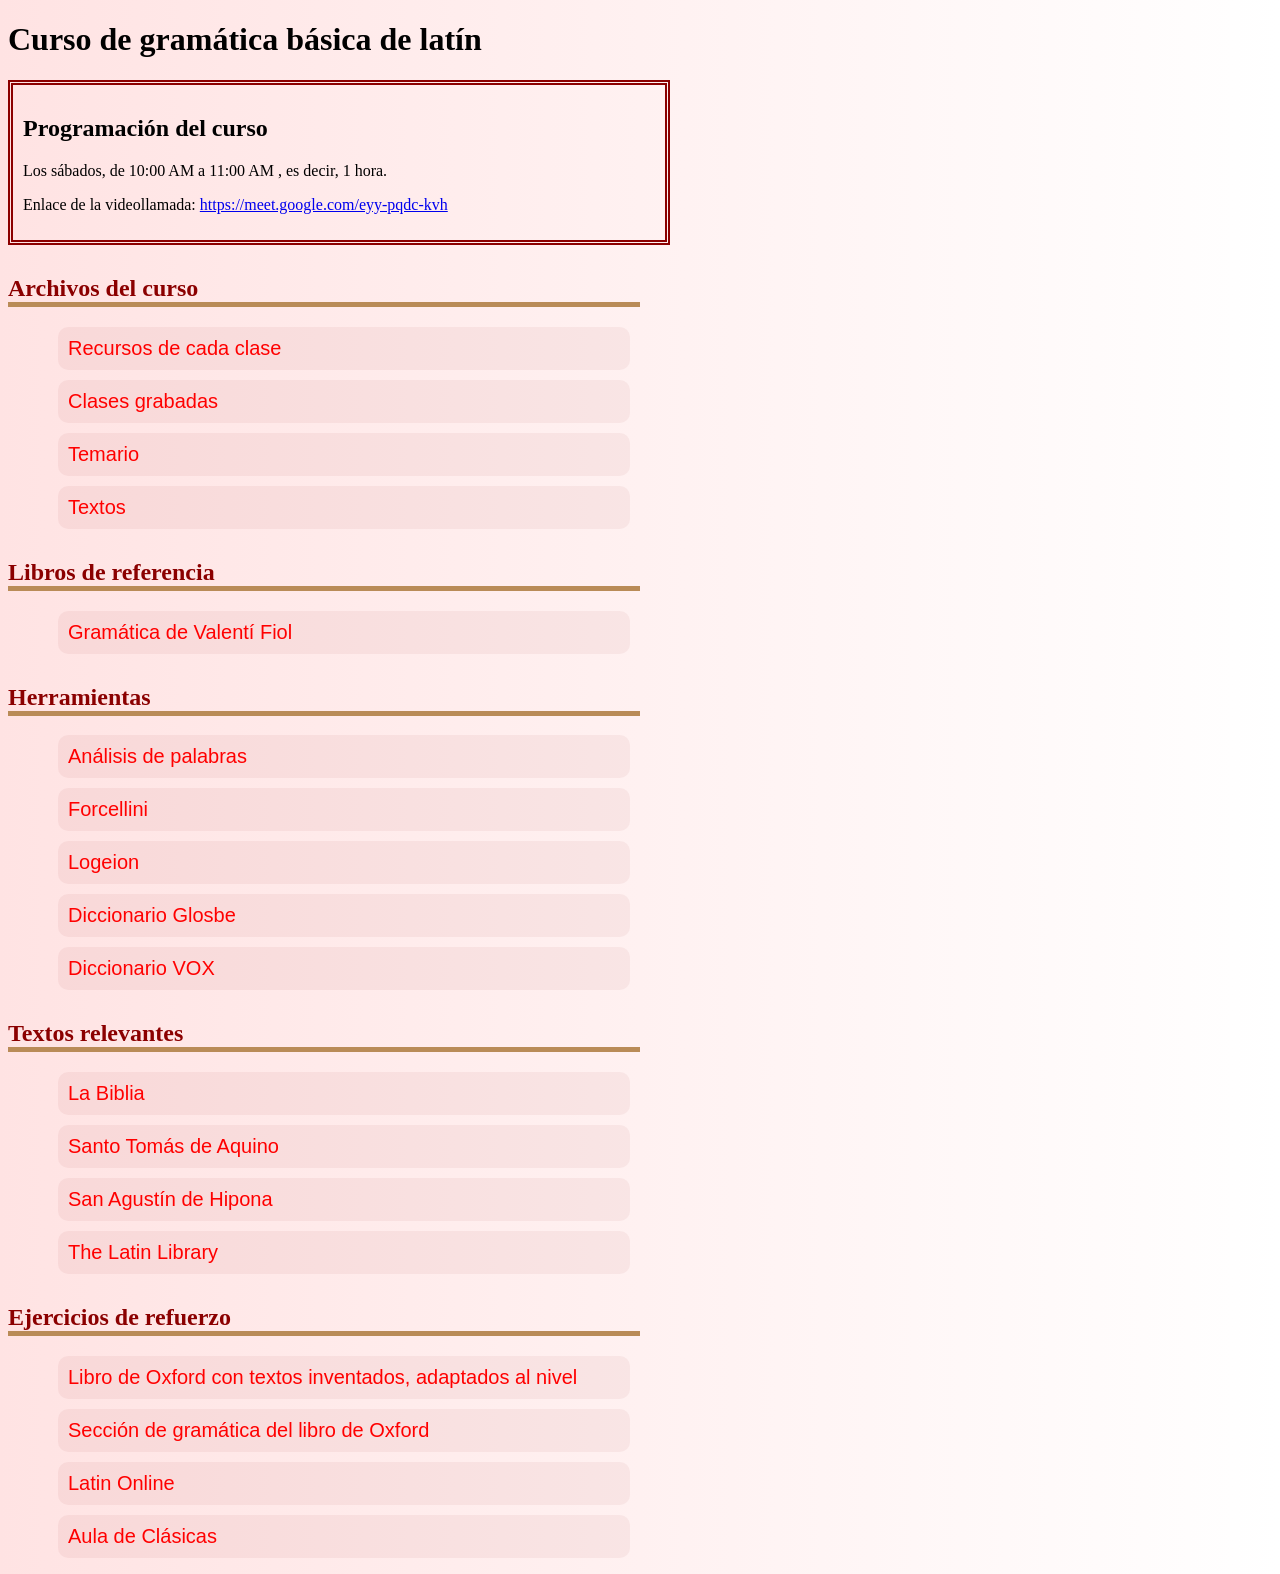
==== index.html @ 20b0428a "Mejora de accesibilidad. Más información y mejora de estilo." ====
<!DOCTYPE html>
<html lang="es">

<head>
  <meta charset="UTF-8">
  <meta name="viewport" content="width=device-width, initial-scale=1.0">
  <title>Curso de latín</title>
  <link href="static/estilo.css" rel="stylesheet">
</head>

<body>

  <header>
    <h1>Curso de gramática básica de latín</h1>
  </header>

  <main>

    <section id="horario" class="informacion">
      <h2>Programación del curso</h2>
      <p>
        Los sábados, de
        <time datetime="10:00">10:00 AM</time>
        a
        <time datetime="11:00">11:00 AM</time>
        , es decir,
        <time datetime="PT1H">1 hora</time>.
      </p>
      <p>Enlace de la videollamada: <a href="https://meet.google.com/eyy-pqdc-kvh" target="_blank">https://meet.google.com/eyy-pqdc-kvh</a></p>
    </section>

    <section id="curso" class="enlaces">
      <h2>Archivos del curso</h2>
      <nav>
        <ul>
          <li><a href="https://drive.google.com/drive/folders/1EulE4tdR6dNd6gHd8lGFZgewJUol1V9q?usp=sharing" target="_blank">Recursos de cada clase</a></li>
          <li><a href="https://www.youtube.com/playlist?list=PL74S97UOIIAIWNo58zWSwv0_R4DhksGz3" target="_blank">Clases grabadas</a></li>
          <li><a href="https://drive.google.com/file/d/1SuiHOXDhnSyUA4zOxFHZv5i-u0mbPv_Q/view?usp=sharing" target="_blank">Temario</a></li>
          <li><a href="https://docs.google.com/document/d/1wNFZhRWlybecA-Je4Yse9i50k9yF4CEieANveiu21gU/edit?usp=sharing" target="_blank">Textos</a></li>
        </ul>
      </nav>
    </section>

    <section id="referencias" class="enlaces">
      <h2>Libros de referencia</h2>
      <nav>
        <ul>
          <li><a href="https://archive.org/details/fiol-eduardo-gramatica-de-la-lengua-latina-1999/mode/2up" target="_blank">Gramática de Valentí Fiol</a></li>
        </ul>
      </nav>
    </section>

    <section id="herramientas" class="enlaces">
      <h2>Herramientas</h2>
      <nav>
        <ul>
          <li><a href="https://www.perseus.tufts.edu/hopper/morph?la=la" target="_blank">Análisis de palabras</a></li>
          <li><a href="http://linguax.com/lexica/forc2.php" target="_blank">Forcellini</a></li>
          <li><a href="https://logeion.uchicago.edu/index.html" target="_blank">Logeion</a></li>
          <li><a href="https://es.glosbe.com/la/es" target="_blank">Diccionario Glosbe</a></li>
          <li><a href="https://archive.org/details/diccionario-latin-espanol-vox" target="_blank">Diccionario VOX</a></li>
        </ul>
      </nav>
    </section>

    <section id="textos" class="enlaces">
      <h2>Textos relevantes</h2>
      <nav>
        <ul>
          <li><a href="https://www.vatican.va/archive/bible/nova_vulgata/documents/nova-vulgata_novum-testamentum_lt.html" target="_blank">La Biblia</a></li>
          <li><a href="https://www.corpusthomisticum.org/iopera.html" target="_blank">Santo Tomás de Aquino</a></li>
          <li><a href="https://www.augustinus.it/latino/index.htm" target="_blank">San Agustín de Hipona</a></li>
          <li><a href="https://www.thelatinlibrary.com/" target="_blank">The Latin Library</a></li>
        </ul>
      </nav>
    </section>

    <section id="ejercicios" class="enlaces">
      <h2>Ejercicios de refuerzo</h2>
      <nav>
        <ul>
          <li><a href="https://archive.org/details/oxfordlatincoursesecondeditionpart1/mode/2up" target="_blank">Libro de Oxford con textos inventados, adaptados al nivel</a></li>
          <li><a href="https://drive.google.com/file/d/1Bugf-cbsnpMRMcfU7HnDNglSSeJ5O1IV/view?usp=sharing" target="_blank">Sección de gramática del libro de Oxford</a></li>
          <li><a href="https://latinonline.es/gramatica-latina/" target="_blank">Latin Online</a></li>
          <li><a href="https://auladeclasicas.blogspot.com/2018/03/ejercicios-de-latin.html" target="_blank">Aula de Clásicas</a></li>
        </ul>
      </nav>
    </section>

  </main>

</body>

</html>
---- static/estilo.css ----
body {
    background-image: linear-gradient(270deg, white, rgb(255, 227, 227));
}

h1 {
    font-size: 18px;
}

@media (min-width:576px) {
    h1 {
        font-size: 28px;
    }
}

@media (min-width: 768px) {
    h1 {
        font-size: revert;
    }
}

section {
    width: 75%;
}

@media (min-width: 992px) {
    section {
        width: 50%;
    }
}

section.informacion {
    padding: 10px;
    border: 5px double darkred;
}

section.enlaces {
    margin-top: 30px;
}

section.enlaces > h2 {
    border-bottom: 5px solid rgb(185, 139, 87);
    color:darkred;
}

section.enlaces ul {
    padding-inline-start: 0px;
}

@media (min-width:768px) {
    section.enlaces ul {
        padding-inline-start: revert;
    }
}

section.enlaces ul li {
    margin: 10px;
    border-radius: 10px;
    background-color: rgba(139, 0, 0, 0.052);
    list-style: none;
}

section.enlaces ul a {
    display: block;
    padding: 10px;
    color: rgb(255, 0, 0);
    font-family: Calibri, sans-serif;
    text-decoration: none;
    font-size: 20px;
}

section.enlaces ul a > span {
    color: darkred;
    font-size: 15px;
}
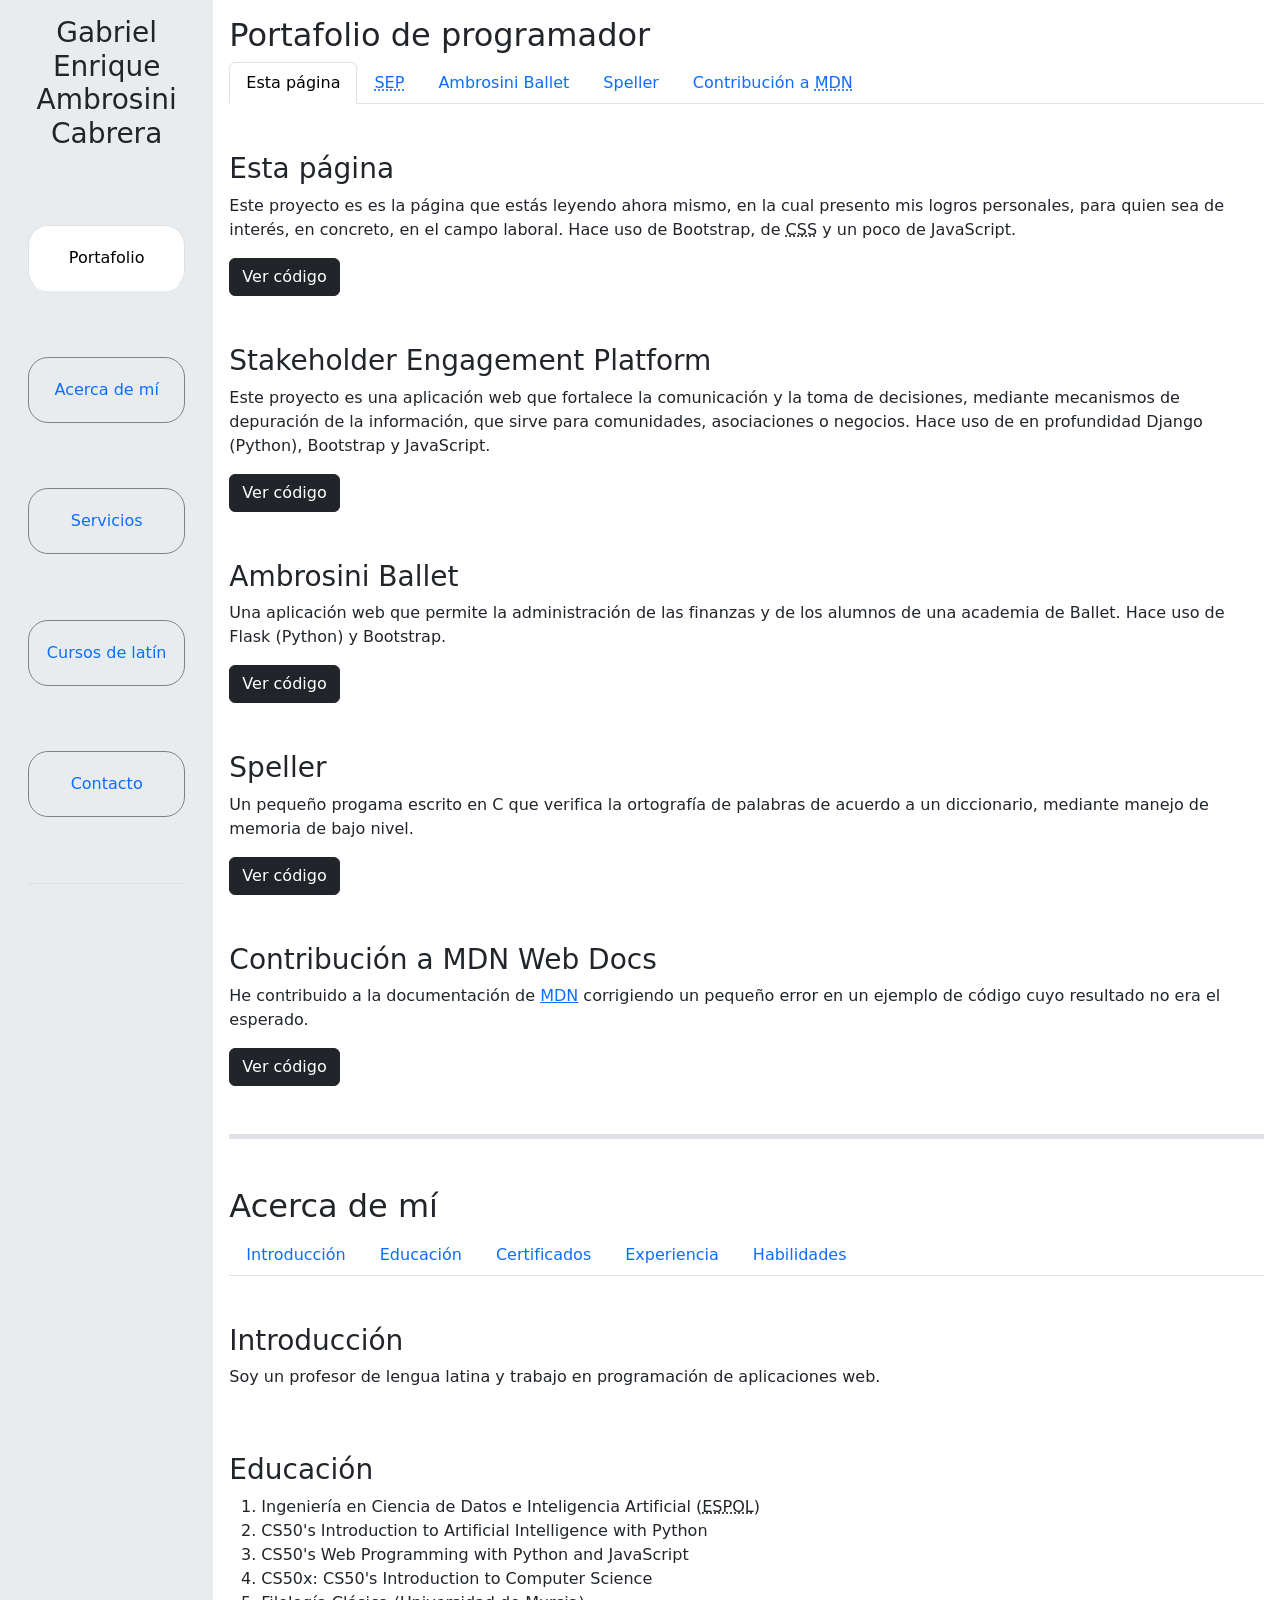
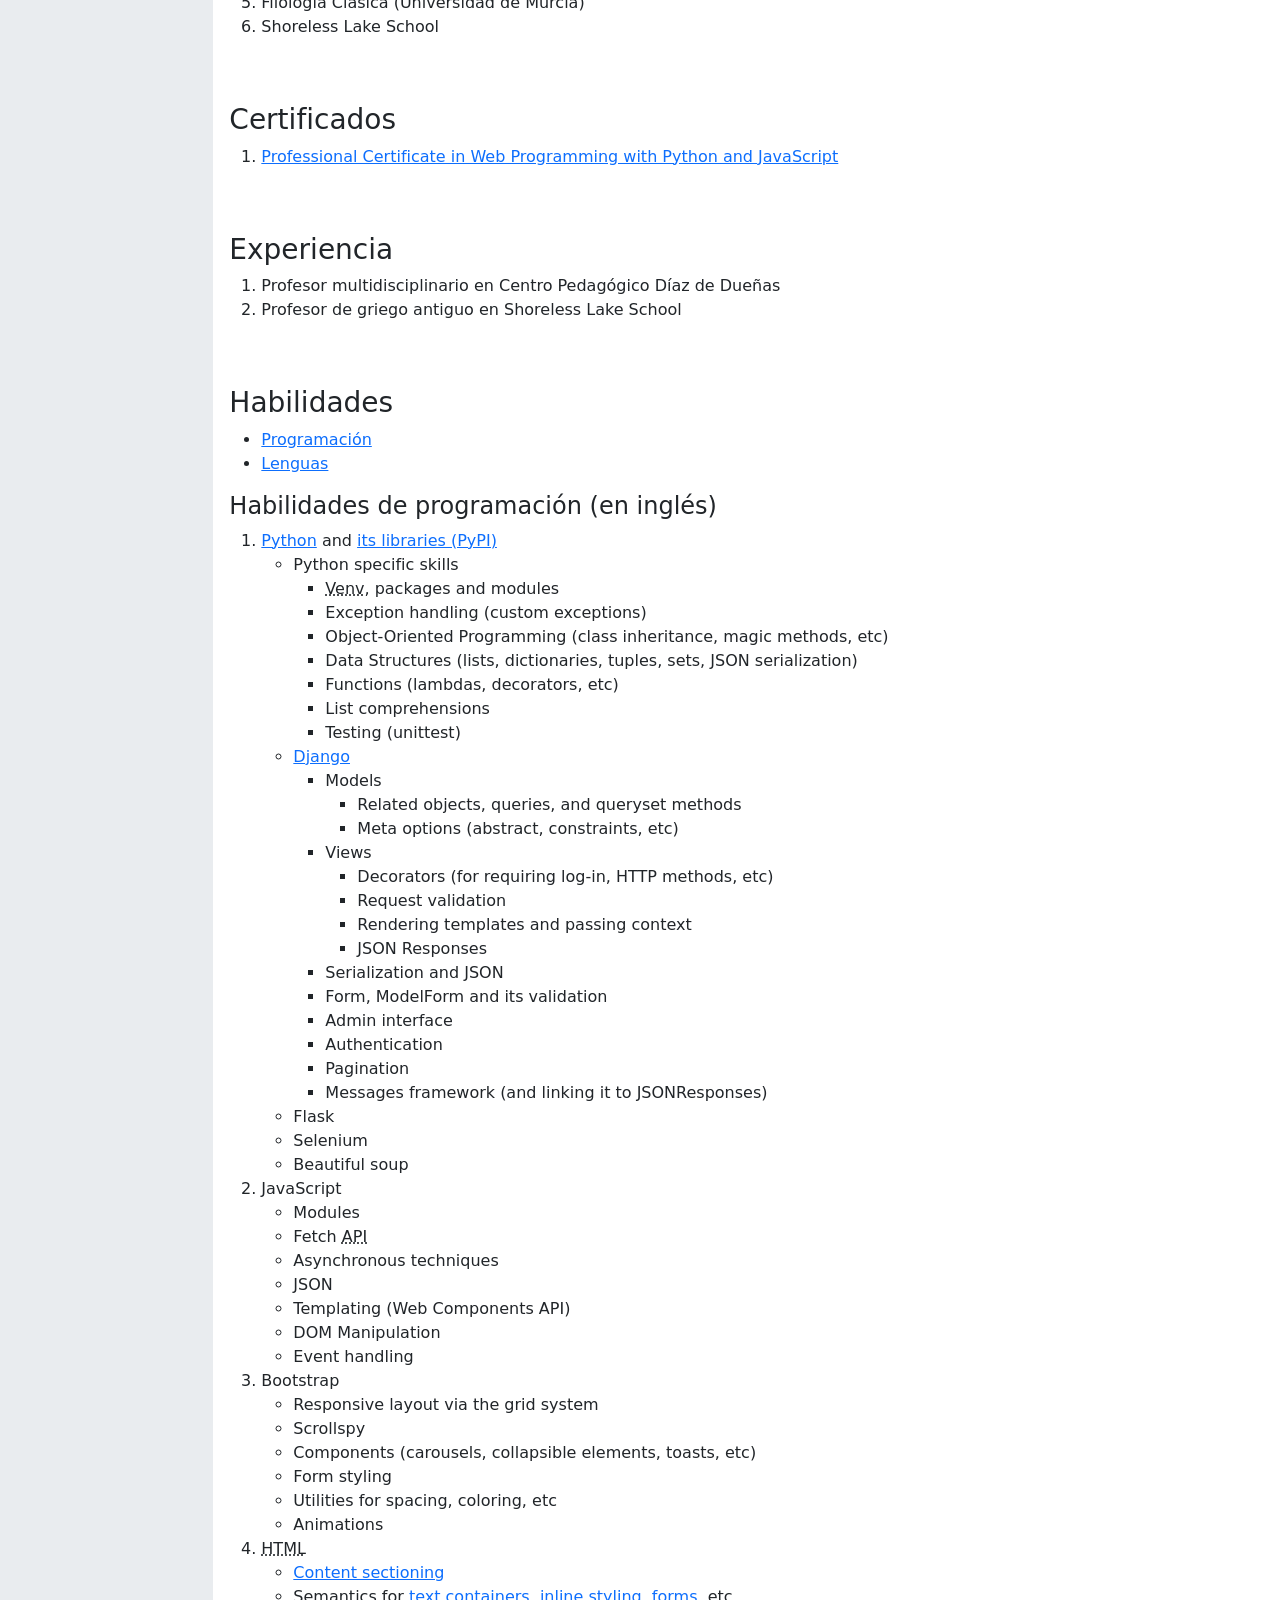
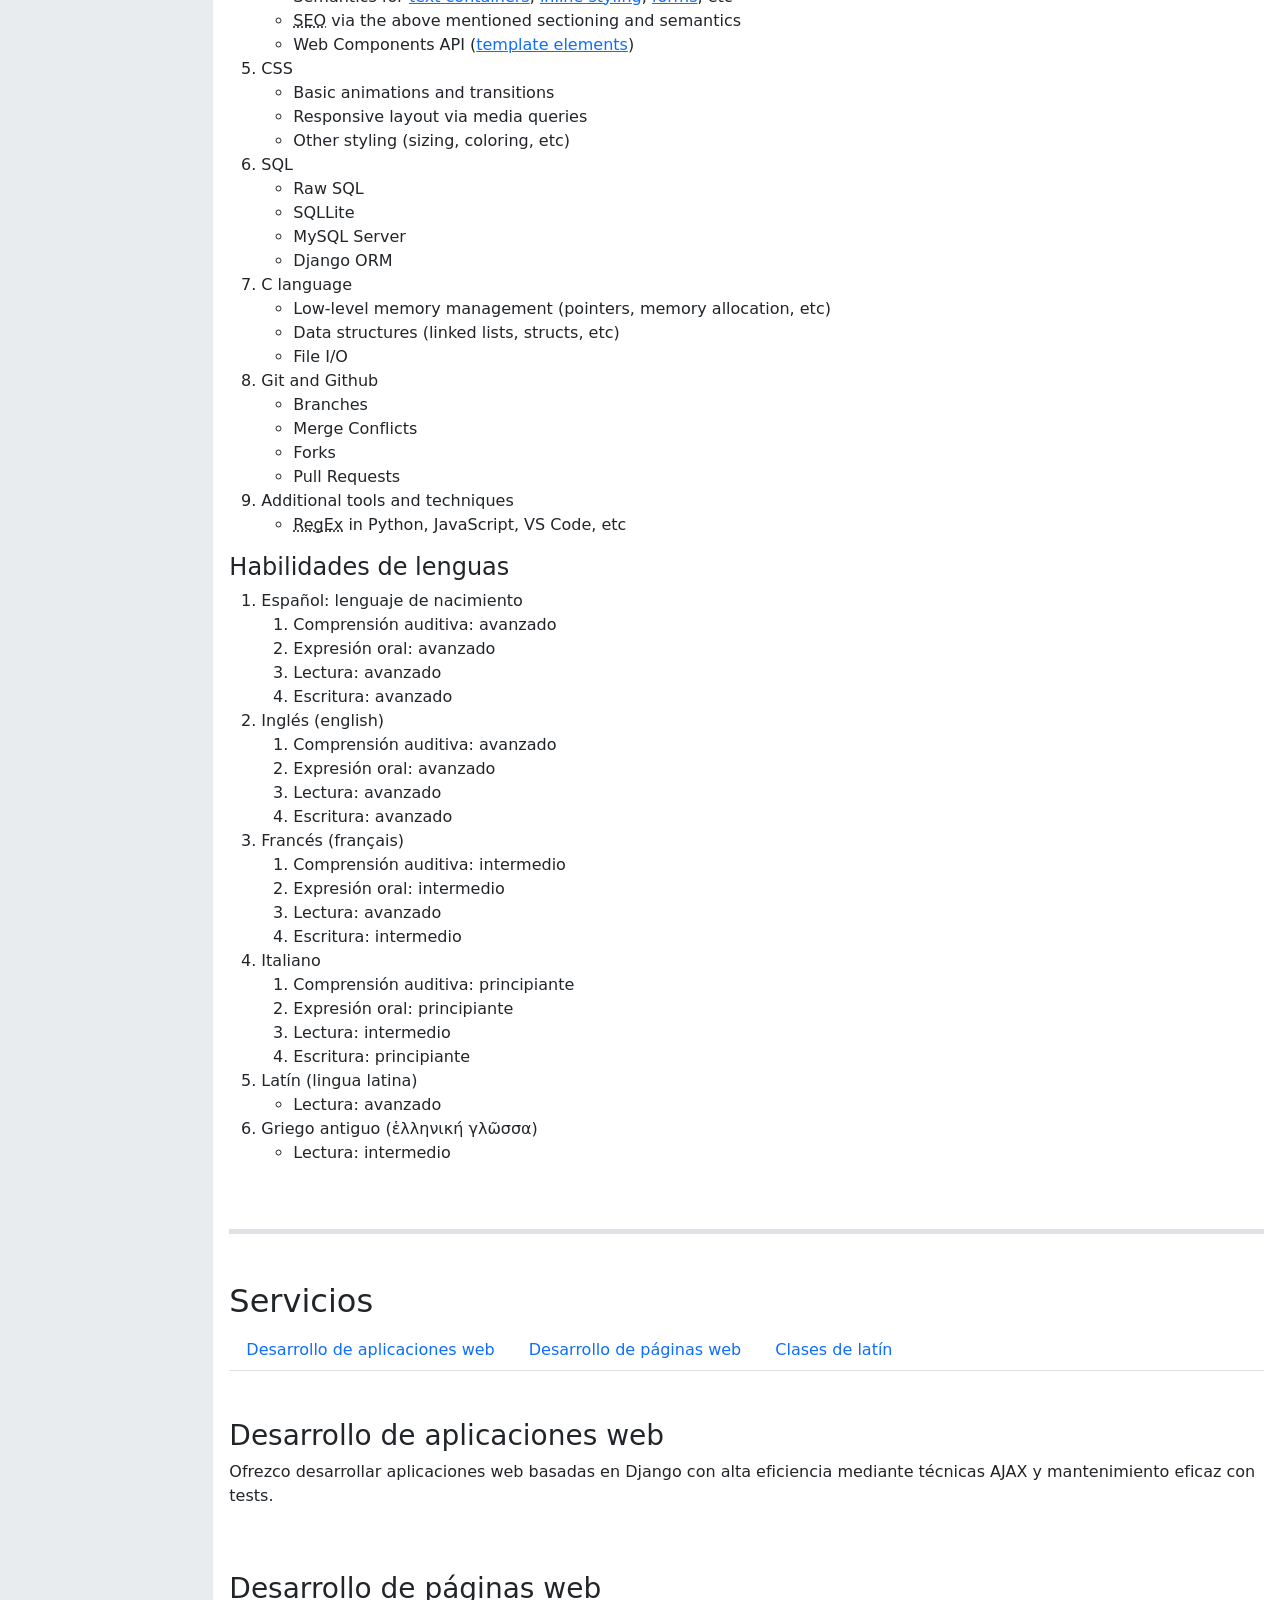
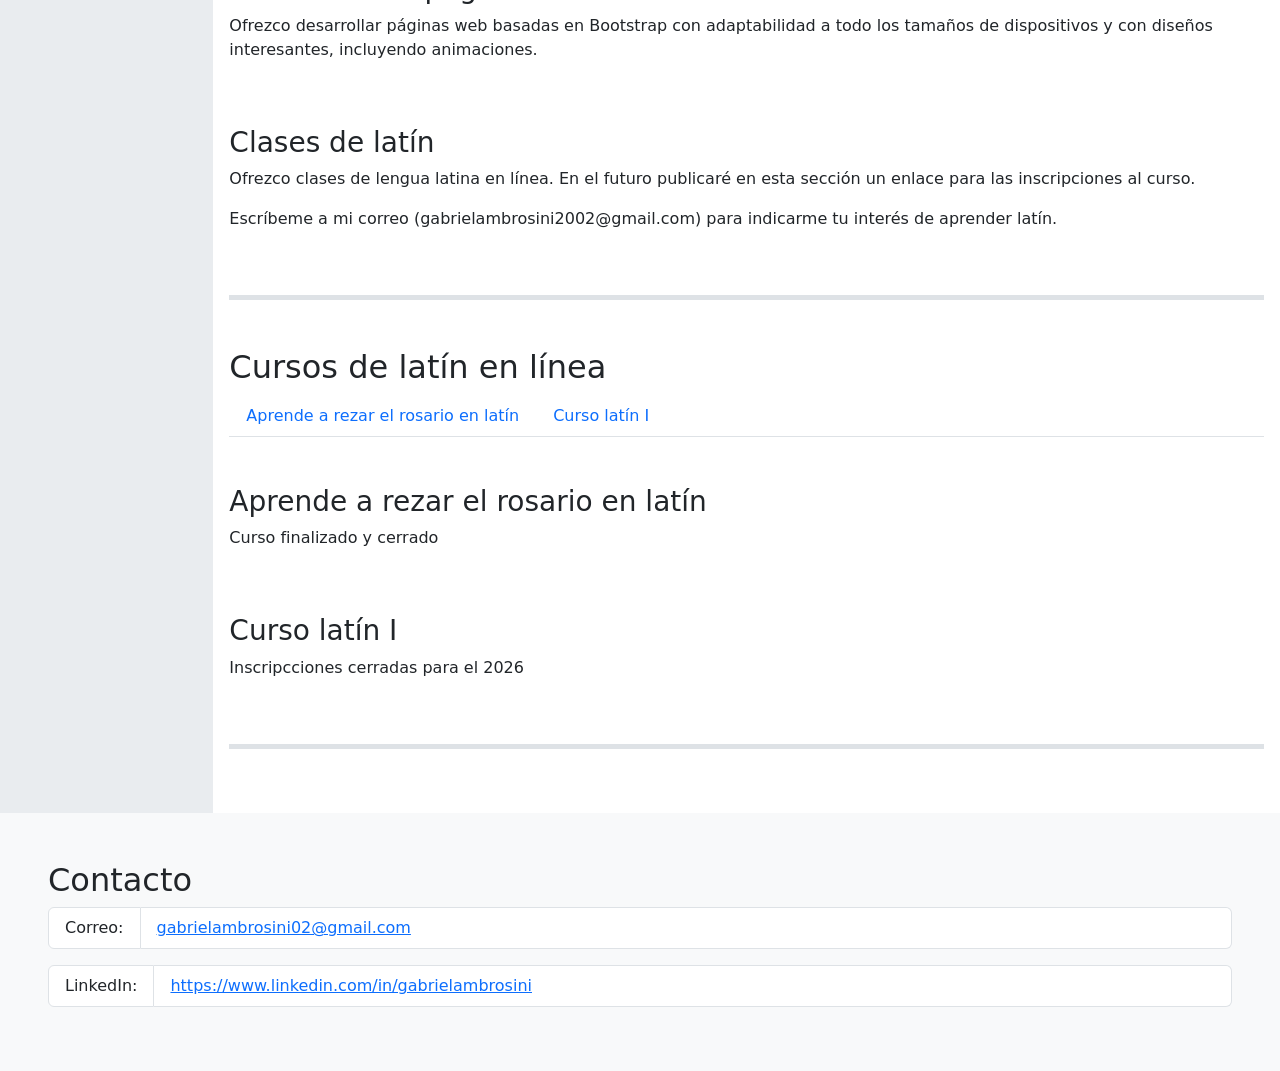
==== commit 59e03ffb: "Fisrt commit. Basic layout and content for the webpage." ====
--- a/index.html
+++ b/index.html
@@ -1,94 +1,424 @@
 <!DOCTYPE html>
-<html lang="es">
+<html lang="es-EC">
 
 <head>
-  <meta charset="UTF-8">
-  <meta name="viewport" content="width=device-width, initial-scale=1.0">
-  <title>Curso de latín</title>
-  <link href="static/estilo.css" rel="stylesheet">
+  <meta charset="utf-8">
+  <meta name="viewport" content="width=device-width, initial-scale=1">
+  <title>Gabriel Enrique Ambrosini Cabrera</title>
+  <link href="https://cdn.jsdelivr.net/npm/bootstrap@5.3.8/dist/css/bootstrap.min.css" rel="stylesheet"
+    integrity="sha384-sRIl4kxILFvY47J16cr9ZwB07vP4J8+LH7qKQnuqkuIAvNWLzeN8tE5YBujZqJLB" crossorigin="anonymous">
+  <link href="./assets/css/styles.css" rel="stylesheet">
 </head>
 
 <body>
 
-  <header>
-    <h1>Curso de gramática básica de latín</h1>
-  </header>
-
-  <main>
-
-    <section id="horario" class="informacion">
-      <h2>Programación del curso</h2>
-      <p>
-        Los sábados, de
-        <time datetime="10:00">10:00 AM</time>
-        a
-        <time datetime="11:00">11:00 AM</time>
-        , es decir,
-        <time datetime="PT1H">1 hora</time>.
-      </p>
-      <p>Enlace de la videollamada: <a href="https://meet.google.com/eyy-pqdc-kvh" target="_blank">https://meet.google.com/eyy-pqdc-kvh</a></p>
-    </section>
-
-    <section id="curso" class="enlaces">
-      <h2>Archivos del curso</h2>
-      <nav>
-        <ul>
-          <li><a href="https://drive.google.com/drive/folders/1EulE4tdR6dNd6gHd8lGFZgewJUol1V9q?usp=sharing" target="_blank">Recursos de cada clase</a></li>
-          <li><a href="https://www.youtube.com/playlist?list=PL74S97UOIIAIWNo58zWSwv0_R4DhksGz3" target="_blank">Clases grabadas</a></li>
-          <li><a href="https://drive.google.com/file/d/1SuiHOXDhnSyUA4zOxFHZv5i-u0mbPv_Q/view?usp=sharing" target="_blank">Temario</a></li>
-          <li><a href="https://docs.google.com/document/d/1wNFZhRWlybecA-Je4Yse9i50k9yF4CEieANveiu21gU/edit?usp=sharing" target="_blank">Textos</a></li>
+  <div class="container-fluid min-vh-100">
+  <div class="row">
+
+    <header id="main-nav" class="col-2 main-nav bg-body-secondary">
+    <div class="sticky-top d-flex flex-column text-center p-3">
+      <h1 class="fs-3"><a href="/">Gabriel Enrique Ambrosini Cabrera</a></h1>
+      <nav class="flex-grow-1">
+        <ul class="nav nav-tabs flex-column h-100 justify-content-evenly">
+          <li class="nav-item"><a class="nav-link" href="#portafolio">Portafolio</a></li>
+          <li class="nav-item"><a class="nav-link" href="#acerca-de">Acerca de mí</a></li>
+          <li class="nav-item"><a class="nav-link" href="#servicios">Servicios</a></li>
+          <li class="nav-item"><a class="nav-link" href="#cursos-latin">Cursos de latín</a></li>
+          <li class="nav-item"><a class="nav-link" href="#contacto">Contacto</a></li>
         </ul>
       </nav>
+    </div>
+    </header>
+
+  <main class="col p-3" data-bs-spy="scroll" data-bs-target="#main-nav">
+
+    <section id="portafolio" class="d-grid gap-5 pb-5 mb-5 border-bottom border-5" data-bs-spy="scroll" data-bs-target="#portafolio-header">
+
+      <header id="portafolio-header" class="sticky-top bg-body">
+        <h2><a class="heading-anchor" href="#portafolio">Portafolio de programador</a></h2>
+        <nav>
+          <ul class="nav nav-tabs">
+            <li class="nav-item"><a class="nav-link" href="#portafolio-esta-pagina">Esta página</a></li>
+            <li class="nav-item"><a class="nav-link" href="#portafolio-sep"><abbr title="Stakeholder Engagement Platform">SEP</abbr></a></li>
+            <li class="nav-item"><a class="nav-link" href="#portafolio-ambrosini-ballet">Ambrosini Ballet</a></li>
+            <li class="nav-item"><a class="nav-link" href="#portafolio-speller">Speller</a></li>
+            <li class="nav-item"><a class="nav-link" href="#portafolio-mdn">Contribución a <abbr title="Mozilla Developer Network">MDN</abbr></a></li>
+          </ul>
+        </nav>
+      </header>
+
+      <article id="portafolio-esta-pagina">
+        <header>
+          <h3><a class="heading-anchor" href="#portafolio-esta-pagina">Esta página</a></h3>
+        </header>
+        <p>Este proyecto es es la página que estás leyendo ahora mismo, en la cual presento mis logros personales, para quien sea de interés, en concreto, en el campo laboral. Hace uso de Bootstrap, de <abbr title="Cascading style sheets">CSS</abbr> y un poco de JavaScript.</p>
+        <button class="btn btn-dark">Ver código</button>
+      </article>
+
+      <article id="portafolio-sep">
+        <header>
+          <h3><a class="heading-anchor" href="#portafolio-sep">Stakeholder Engagement Platform</a></h3>
+        </header>
+        <p>Este proyecto es una aplicación web que fortalece la comunicación y la toma de decisiones, mediante mecanismos de depuración de la información, que sirve para comunidades, asociaciones o negocios. Hace uso de en profundidad Django (Python), Bootstrap y JavaScript.</p>
+        <button class="btn btn-dark">Ver código</button>
+      </article>
+
+      <article id="portafolio-ambrosini-ballet">
+        <header>
+          <h3><a class="heading-anchor" href="#portafolio-ambrosini-ballet">Ambrosini Ballet</a></h3>
+        </header>
+        <p>Una aplicación web que permite la administración de las finanzas y de los alumnos de una academia de Ballet. Hace uso de Flask (Python) y Bootstrap.</p>
+        <button class="btn btn-dark">Ver código</button>
+      </article>
+
+      <article id="portafolio-speller">
+        <header>
+          <h3><a class="heading-anchor" href="#portafolio-speller">Speller</a></h3>
+        </header>
+        <p>Un pequeño progama escrito en C que verifica la ortografía de palabras de acuerdo a un diccionario, mediante manejo de memoria de bajo nivel.</p>
+        <button class="btn btn-dark">Ver código</button>
+      </article>
+
+      <article id="portafolio-mdn">
+        <header>
+          <h3><a class="heading-anchor" href="#portafolio-mdn">Contribución a MDN Web Docs</a></h3>
+        </header>
+        <p>He contribuido a la documentación de <a href="https://developer.mozilla.org/en-US/docs/Web" target="_blank">MDN</a> corrigiendo un pequeño error en un ejemplo de código cuyo resultado no era el esperado.</p>
+        <button class="btn btn-dark">Ver código</button>
+      </article>
+
     </section>
 
-    <section id="referencias" class="enlaces">
-      <h2>Libros de referencia</h2>
-      <nav>
-        <ul>
-          <li><a href="https://archive.org/details/fiol-eduardo-gramatica-de-la-lengua-latina-1999/mode/2up" target="_blank">Gramática de Valentí Fiol</a></li>
+
+    <section id="acerca-de" class="d-grid gap-5 pb-5 mb-5 border-bottom border-5" data-bs-spy="scroll" data-bs-target="#acerca-de-header">
+      
+      <header id="acerca-de-header" class="sticky-top bg-body">
+        <h2><a class="heading-anchor" href="#acerca-de">Acerca de mí</a></h2>
+        <nav>
+          <ul class="nav nav-tabs">
+            <li class="nav-item"><a class="nav-link" href="#acerca-de-introduccion">Introducción</a></li>
+            <li class="nav-item"><a class="nav-link" href="#acerca-de-educacion">Educación</a></li>
+            <li class="nav-item"><a class="nav-link" href="#acerca-de-certificados">Certificados</a></li>
+            <li class="nav-item"><a class="nav-link" href="#acerca-de-experiencia">Experiencia</a></li>
+            <li class="nav-item"><a class="nav-link" href="#acerca-de-habilidades">Habilidades</a></li>
+          </ul>
+        </nav>
+      </header>
+
+      <article id="acerca-de-introduccion">
+        <header>
+          <h3><a class="heading-anchor" href="#acerca-de-introduccion">Introducción</a></h3>
+        </header>
+        <p>Soy un profesor de lengua latina y trabajo en programación de aplicaciones web.</p>
+      </article>
+
+      <article id="acerca-de-educacion">
+        <header>
+          <h3><a class="heading-anchor" href="#acerca-de-educacion">Educación</a></h3>
+        </header>
+        <ol>
+          <li>Ingeniería en Ciencia de Datos e Inteligencia Artificial (<abbr title="Escuela Superior Politécnica del Litoral">ESPOL</abbr>)</li>
+          <li>CS50's Introduction to Artificial Intelligence with Python</li>
+          <li>CS50's Web Programming with Python and JavaScript</li>
+          <li>CS50x: CS50's Introduction to Computer Science</li>
+          <li>Filología Clásica (Universidad de Murcia)</li>
+          <li>Shoreless Lake School</li>
+        </ol>
+      </article>
+
+      <article id="acerca-de-certificados">
+        <header>
+          <h3><a class="heading-anchor" href="#acerca-de-certificados">Certificados</a></h3>
+        </header>
+        <ol>
+          <li><a href="https://credentials.edx.org/credentials/6b9989ce37c74e5b80ab55f8251d665a/" target="_blank">Professional Certificate in Web Programming with Python and JavaScript</a></li>
+        </ol>
+      </article>
+
+      <article id="acerca-de-experiencia">
+        <header>
+          <h3><a class="heading-anchor" href="#acerca-de-experiencia">Experiencia</a></h3>
+        </header>
+        <ol>
+          <li>Profesor multidisciplinario en Centro Pedagógico Díaz de Dueñas</li>
+          <li>Profesor de griego antiguo en Shoreless Lake School</li>
+        </ol>
+      </article>
+
+      <article id="acerca-de-habilidades">
+
+        <header>
+          <h3><a class="heading-anchor" href="#acerca-de-habilidades">Habilidades</a></h3>
+          <nav>
+            <ul>
+              <li><a href="#habilidades-programacion">Programación</a></li>
+              <li><a href="#habilidades-lenguas">Lenguas</a></li>
+            </ul>
+          </nav>
+        </header>
+
+        <article id="habilidades-programacion">
+          <header>
+            <h4>Habilidades de programación (en inglés)</h4>
+          </header>
+          <ol>
+            <li><a href="https://www.python.org/" target="_blank">Python</a> and <a href="https://pypi.org/" target="_blank">its libraries (PyPI)</a>
+              <ul>
+                <li>Python specific skills
+                  <ul>
+                    <li><abbr title="virtual environment">Venv</abbr>, packages and modules</li>
+                    <li>Exception handling (custom exceptions)</li>
+                    <li>Object-Oriented Programming (class inheritance, magic methods, etc)</li>
+                    <li>Data Structures (lists, dictionaries, tuples, sets, JSON serialization)</li>
+                    <li>Functions (lambdas, decorators, etc)</li>
+                    <li>List comprehensions</li>
+                    <li>Testing (unittest)</li>
+                  </ul>
+                </li>
+                <li><a href="https://www.djangoproject.com/" target="_blank">Django</a>
+                  <ul>
+                    <li>Models
+                      <ul>
+                        <li>Related objects, queries, and queryset methods</li>
+                        <li>Meta options (abstract, constraints, etc)</li>
+                      </ul>
+                    </li>
+                    <li>Views
+                      <ul>
+                        <li>Decorators (for requiring log-in, HTTP methods, etc)</li>
+                        <li>Request validation</li>
+                        <li>Rendering templates and passing context</li>
+                        <li>JSON Responses</li>
+                      </ul>
+                    </li>
+                    <li>Serialization and JSON</li>
+                    <li>Form, ModelForm and its validation</li>
+                    <li>Admin interface</li>
+                    <li>Authentication</li>
+                    <li>Pagination</li>
+                    <li>Messages framework (and linking it to JSONResponses)</li>
+                  </ul>
+                </li>
+                <li>Flask</li>
+                <li>Selenium</li>
+                <li>Beautiful soup</li>
+              </ul>
+            </li>
+            <li>JavaScript
+              <ul>
+                <li>Modules</li>
+                <li>Fetch <abbr title="Application Programming Interface">API</abbr></li>
+                <li>Asynchronous techniques</li>
+                <li>JSON</li>
+                <li>Templating (Web Components API)</li>
+                <li>DOM Manipulation</li>
+                <li>Event handling</li>
+              </ul>
+            </li>
+            <li>Bootstrap
+              <ul>
+                <li>Responsive layout via the grid system</li>
+                <li>Scrollspy</li>
+                <li>Components (carousels, collapsible elements, toasts, etc)</li>
+                <li>Form styling</li>
+                <li>Utilities for spacing, coloring, etc</li>
+                <li>Animations</li>
+              </ul>
+            </li>
+            <li><abbr title="Hypertext markup language">HTML</abbr>
+              <ul>
+                <li><a href="https://developer.mozilla.org/en-US/docs/Web/HTML/Reference/Elements#content_sectioning" target="_blank">Content sectioning</a></li>
+                <li>Semantics for <a href="https://developer.mozilla.org/en-US/docs/Web/HTML/Reference/Elements#text_content" target="_blank">text containers</a>, <a href="https://developer.mozilla.org/en-US/docs/Web/HTML/Reference/Elements#inline_text_semantics" target="_blank"> inline styling</a>, <a href="https://developer.mozilla.org/en-US/docs/Web/HTML/Reference/Elements#forms" target="_blank">forms</a>, etc</li>
+                <li><abbr title="Search Engine Optimization">SEO</abbr> via the above mentioned sectioning and semantics</li>
+                <li>Web Components API (<a href="https://developer.mozilla.org/en-US/docs/Web/HTML/Reference/Elements/template" target="_blank">template elements</a>)</li>
+              </ul>
+            </li>
+            <li>CSS
+              <ul>
+                <li>Basic animations and transitions</li>
+                <li>Responsive layout via media queries</li>
+                <li>Other styling (sizing, coloring, etc)</li>
+              </ul>
+            </li>
+            <li>SQL
+              <ul>
+                <li>Raw SQL</li>
+                <li>SQLLite</li>
+                <li>MySQL Server</li>
+                <li>Django ORM</li>
+              </ul>
+            </li>
+            <li>C language
+              <ul>
+                <li>Low-level memory management (pointers, memory allocation, etc)</li>
+                <li>Data structures (linked lists, structs, etc)</li>
+                <li>File I/O</li>
+              </ul>
+            </li>
+            <li>Git and Github
+              <ul>
+                <li>Branches</li>
+                <li>Merge Conflicts</li>
+                <li>Forks</li>
+                <li>Pull Requests</li>
+              </ul>
+            </li>
+            <li>Additional tools and techniques
+              <ul>
+                <li><abbr title="Regular expressions">RegEx</abbr> in Python, JavaScript, VS Code, etc</li>
+              </ul>
+            </li>
+          </ol>
+        </article>
+
+        <article id="habilidades-lenguas">
+          <header>
+            <h4>Habilidades de lenguas</h4>
+          </header>
+          <ol>
+            <li>Español: lenguaje de nacimiento
+              <ol>
+                <li>Comprensión auditiva: avanzado</li>
+                <li>Expresión oral: avanzado</li>
+                <li>Lectura: avanzado</li>
+                <li>Escritura: avanzado</li>
+              </ol>
+            </li>
+            <li>Inglés (english)
+              <ol>
+                <li>Comprensión auditiva: avanzado</li>
+                <li>Expresión oral: avanzado</li>
+                <li>Lectura: avanzado</li>
+                <li>Escritura: avanzado</li>
+              </ol>
+            </li>
+            <li>Francés (français)
+              <ol>
+                <li>Comprensión auditiva: intermedio</li>
+                <li>Expresión oral: intermedio</li>
+                <li>Lectura: avanzado</li>
+                <li>Escritura: intermedio</li>
+              </ol>
+            </li>
+            <li>Italiano
+              <ol>
+                <li>Comprensión auditiva: principiante</li>
+                <li>Expresión oral: principiante</li>
+                <li>Lectura: intermedio</li>
+                <li>Escritura: principiante</li>
+              </ol>
+            </li>
+            <li>Latín (lingua latina)
+              <ul>
+                <li>Lectura: avanzado</li>
+              </ul>
+            </li>
+            <li>Griego antiguo (ἑλληνική γλῶσσα)
+              <ul>
+                <li>Lectura: intermedio</li>
+              </ul>
+            </li>
+          </ol>
+        </article>
+
+      </article>
+
+    </section>
+
+    <section id="servicios" class="d-grid gap-5 pb-5 mb-5 border-bottom border-5" data-bs-spy="scroll" data-bs-target="#servicios-header">
+
+      <header id="servicios-header" class="sticky-top bg-body">
+        <h2><a class="heading-anchor" href="#servicios">Servicios</a></h2>
+        <nav>
+          <ul class="nav nav-tabs">
+            <li class="nav-item"><a class="nav-link" href="#servicios-aplicaciones-web">Desarrollo de aplicaciones web</a></li>
+            <li class="nav-item"><a class="nav-link" href="#servicios-paginas-web">Desarrollo de páginas web</a></li>
+            <li class="nav-item"><a class="nav-link" href="#servicios-clases-latin">Clases de latín</a></li>
+          </ul>
+        </nav>
+      </header>
+
+      <article id="servicios-aplicaciones-web">
+        <header>
+          <h3><a class="heading-anchor" href="#servicios-aplicaciones-web">Desarrollo de aplicaciones web</a></h3>
+        </header>
+        <p>Ofrezco desarrollar aplicaciones web basadas en Django con alta eficiencia mediante técnicas AJAX y mantenimiento eficaz con tests.</p>
+      </article>
+
+      <article id="servicios-paginas-web">
+        <header>
+          <h3><a class="heading-anchor" href="#servicios-paginas-web">Desarrollo de páginas web</a></h3>
+        </header>
+        <p>Ofrezco desarrollar páginas web basadas en Bootstrap con adaptabilidad a todo los tamaños de dispositivos y con diseños interesantes, incluyendo animaciones.</p>
+      </article>
+
+      <article id="servicios-clases-latin">
+        <header>
+          <h3><a class="heading-anchor" href="#servicios-clases-latin">Clases de latín</a></h3>
+        </header>
+        <p>Ofrezco clases de lengua latina en línea. En el futuro publicaré en esta sección un enlace para las inscripciones al curso.</p>
+        <p>Escríbeme a mi correo (gabrielambrosini2002@gmail.com) para indicarme tu interés de aprender latín.</p>
+      </article>
+
+    </section>
+
+    <section id="cursos-latin" class="d-grid gap-5 pb-5 mb-5 border-bottom border-5" data-bs-spy="scroll" data-bs-target="#cursos-latin-header">
+
+      <header id="cursos-latin-header" class="sticky-top bg-body">
+        <h2><a class="heading-anchor" href="#cursos-latin">Cursos de latín en línea</a></h2>
+        <nav>
+          <ul class="nav nav-tabs">
+            <li class="nav-item"><a class="nav-link" href="#cursos-latin-aprende-rosario">Aprende a rezar el rosario en latín</a></li>
+            <li class="nav-item"><a class="nav-link" href="#cursos-latin-latin-1">Curso latín I</a></li>
+          </ul>
+        </nav>
+      </header>
+
+      <article id="cursos-latin-aprende-rosario">
+        <header>
+          <h3><a class="heading-anchor" href="#cursos-latin-aprende-rosario">Aprende a rezar el rosario en latín</a></h3>
+        </header>
+        <p>Curso finalizado y cerrado</p>
+      </article>
+
+      <article id="cursos-latin-latin-1">
+        <header>
+          <h3><a class="heading-anchor" href="#cursos-latin-latin-1">Curso latín I</a></h3>
+        </header>
+        <p>Inscripcciones cerradas para el 2026</p>
+      </article>
+
+    </section>
+
+  </main>
+
+  <footer class="p-5 bg-body-tertiary">
+
+    <section id="contacto" class="col">
+      <header>
+        <h2><a class="heading-anchor" href="#contacto">Contacto</a></h2>
+      </header>
+      <address>
+        <ul class="list-group list-group-horizontal pb-3">
+          <li class="list-group-item">Correo:</li>
+          <li class="list-group-item w-100"><a href="mailto:gabrielambrosini02@gmail.com">gabrielambrosini02@gmail.com</a></li>
         </ul>
-      </nav>
+        <ul class="list-group list-group-horizontal">
+          <li class="list-group-item">LinkedIn:</li>
+          <li class="list-group-item w-100"><a href="https://www.linkedin.com/in/gabrielambrosini" target="_blank">https://www.linkedin.com/in/gabrielambrosini</a></li>
+        </ul>
+      </address>
     </section>
 
-    <section id="herramientas" class="enlaces">
-      <h2>Herramientas</h2>
-      <nav>
-        <ul>
-          <li><a href="https://www.perseus.tufts.edu/hopper/morph?la=la" target="_blank">Análisis de palabras</a></li>
-          <li><a href="http://linguax.com/lexica/forc2.php" target="_blank">Forcellini</a></li>
-          <li><a href="https://logeion.uchicago.edu/index.html" target="_blank">Logeion</a></li>
-          <li><a href="https://es.glosbe.com/la/es" target="_blank">Diccionario Glosbe</a></li>
-          <li><a href="https://archive.org/details/diccionario-latin-espanol-vox" target="_blank">Diccionario VOX</a></li>
-        </ul>
-      </nav>
-    </section>
-
-    <section id="textos" class="enlaces">
-      <h2>Textos relevantes</h2>
-      <nav>
-        <ul>
-          <li><a href="https://www.vatican.va/archive/bible/nova_vulgata/documents/nova-vulgata_novum-testamentum_lt.html" target="_blank">La Biblia</a></li>
-          <li><a href="https://www.corpusthomisticum.org/iopera.html" target="_blank">Santo Tomás de Aquino</a></li>
-          <li><a href="https://www.augustinus.it/latino/index.htm" target="_blank">San Agustín de Hipona</a></li>
-          <li><a href="https://www.thelatinlibrary.com/" target="_blank">The Latin Library</a></li>
-        </ul>
-      </nav>
-    </section>
-
-    <section id="ejercicios" class="enlaces">
-      <h2>Ejercicios de refuerzo</h2>
-      <nav>
-        <ul>
-          <li><a href="https://archive.org/details/oxfordlatincoursesecondeditionpart1/mode/2up" target="_blank">Libro de Oxford con textos inventados, adaptados al nivel</a></li>
-          <li><a href="https://drive.google.com/file/d/1Bugf-cbsnpMRMcfU7HnDNglSSeJ5O1IV/view?usp=sharing" target="_blank">Sección de gramática del libro de Oxford</a></li>
-          <li><a href="https://latinonline.es/gramatica-latina/" target="_blank">Latin Online</a></li>
-          <li><a href="https://auladeclasicas.blogspot.com/2018/03/ejercicios-de-latin.html" target="_blank">Aula de Clásicas</a></li>
-        </ul>
-      </nav>
-    </section>
-
-  </main>
-
+  </footer>
+
+  </div>
+  </div>
+
+  <!-- Sección de scripts -->
+  <script src="https://cdn.jsdelivr.net/npm/bootstrap@5.3.8/dist/js/bootstrap.bundle.min.js"
+    integrity="sha384-FKyoEForCGlyvwx9Hj09JcYn3nv7wiPVlz7YYwJrWVcXK/BmnVDxM+D2scQbITxI"
+    crossorigin="anonymous"></script>
 </body>
 
 </html>
--- a/assets/css/styles.css
+++ b/assets/css/styles.css
@@ -0,0 +1,48 @@
+.main-nav > div {
+    height: 100vh;
+}
+
+.main-nav h1 a {
+    color:inherit;
+    text-decoration: none;
+}
+
+.main-nav h1 a:hover {
+    text-decoration: underline;
+}
+
+.main-nav .nav-link {
+    padding-top: 20px;
+    padding-bottom: 20px;
+    border: 1px solid gray;
+    border-radius: 20px;
+}
+
+.main-nav .nav-link:hover {
+    background-color: lightgray;
+}
+
+.heading-anchor {
+  color: inherit;
+  text-decoration: none;
+}
+
+.heading-anchor:hover {
+    text-decoration: underline;
+}
+
+.heading-anchor::after {
+    content: "#";
+    display: inline-block;
+    padding-left: 10px;
+    opacity: 0;
+    transition: opacity 0.3s ease;
+}
+
+.heading-anchor:hover::after {
+    opacity: 1;
+}
+
+main > section > article, main > section > article > article {
+    scroll-margin-top: 100px;
+}
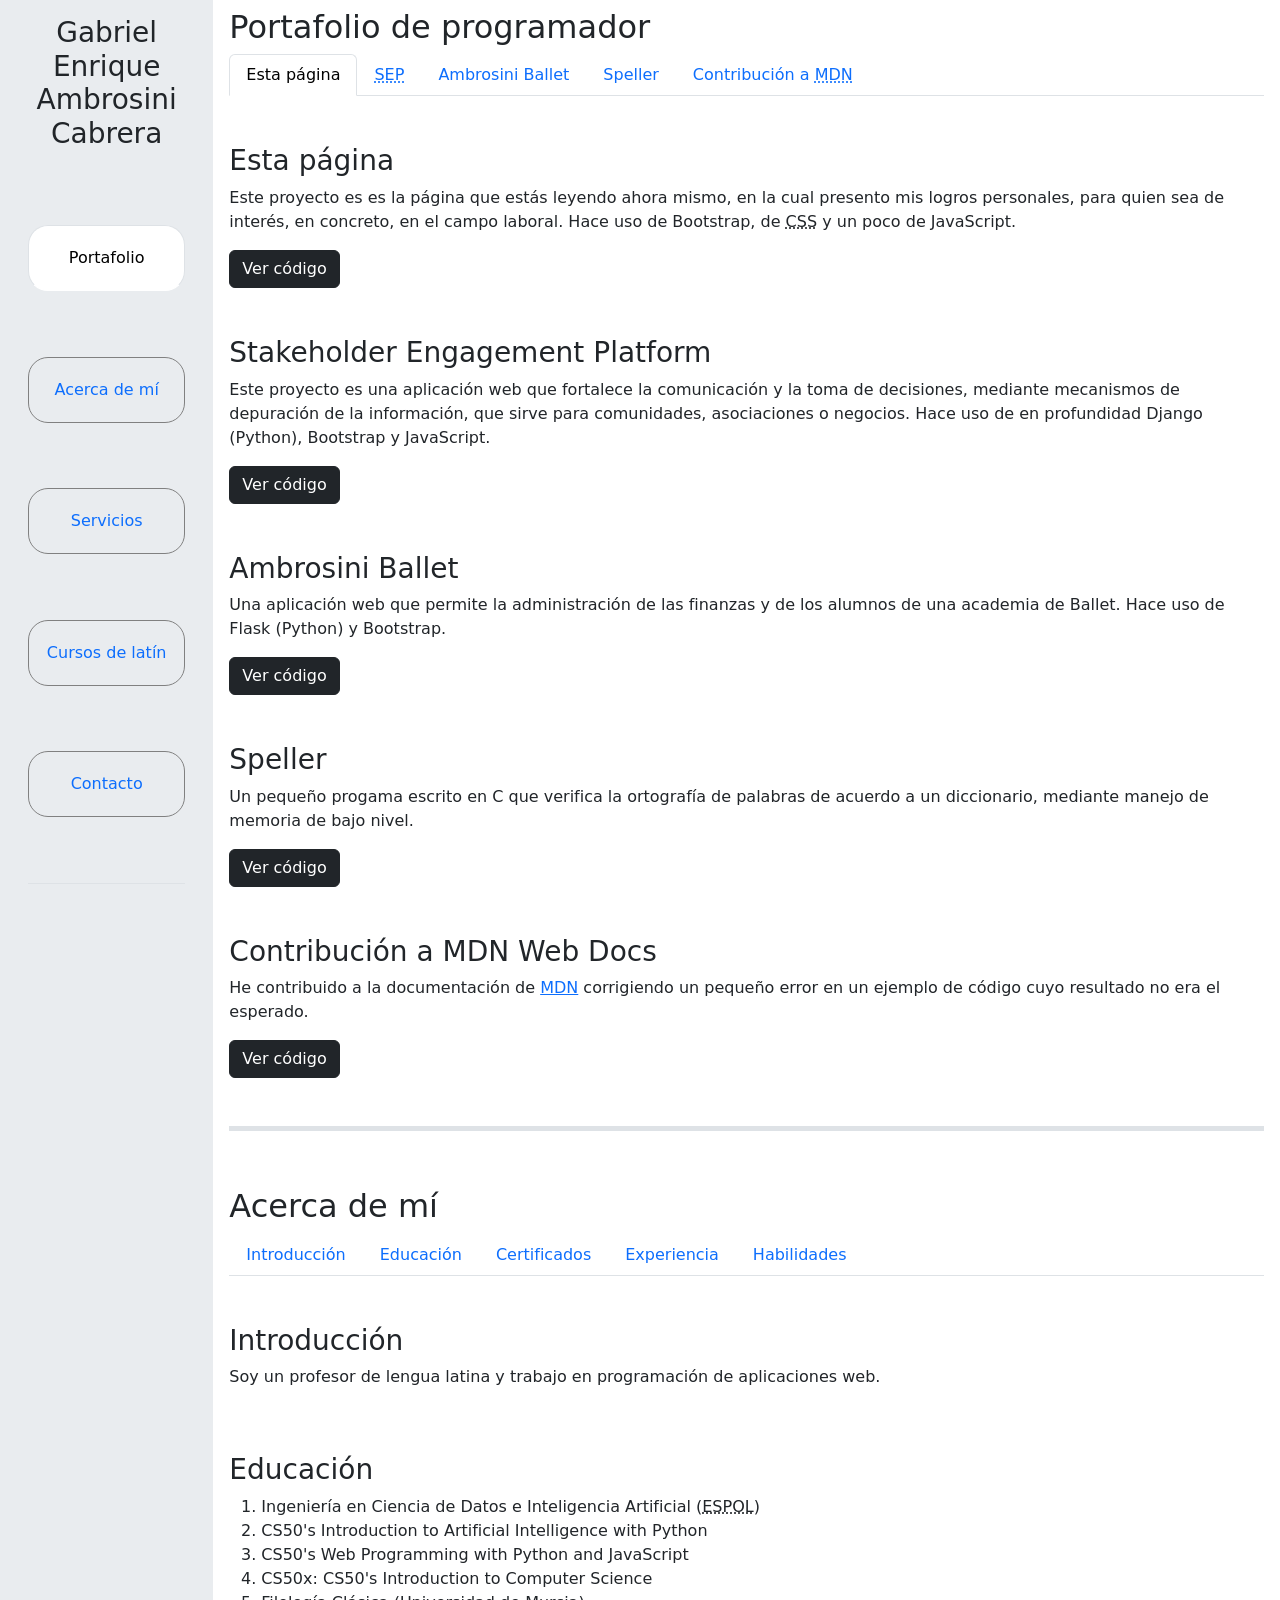
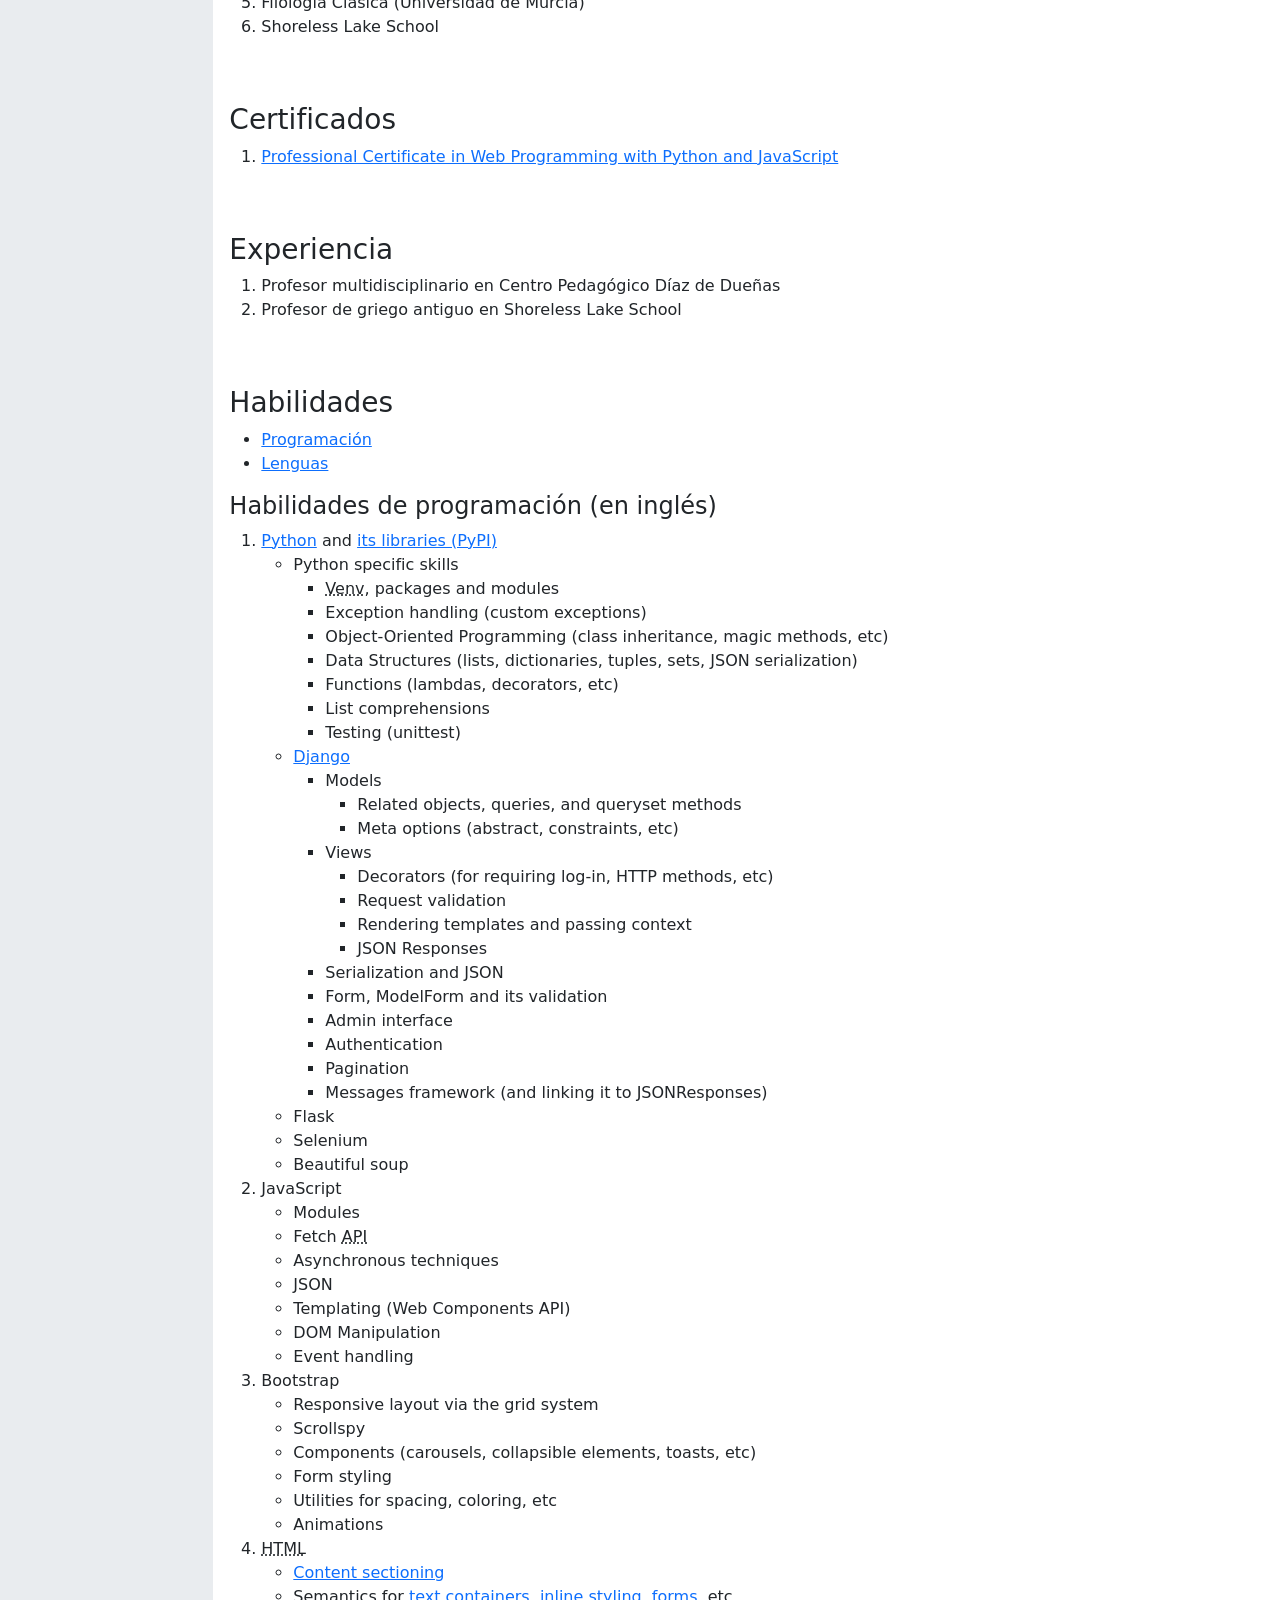
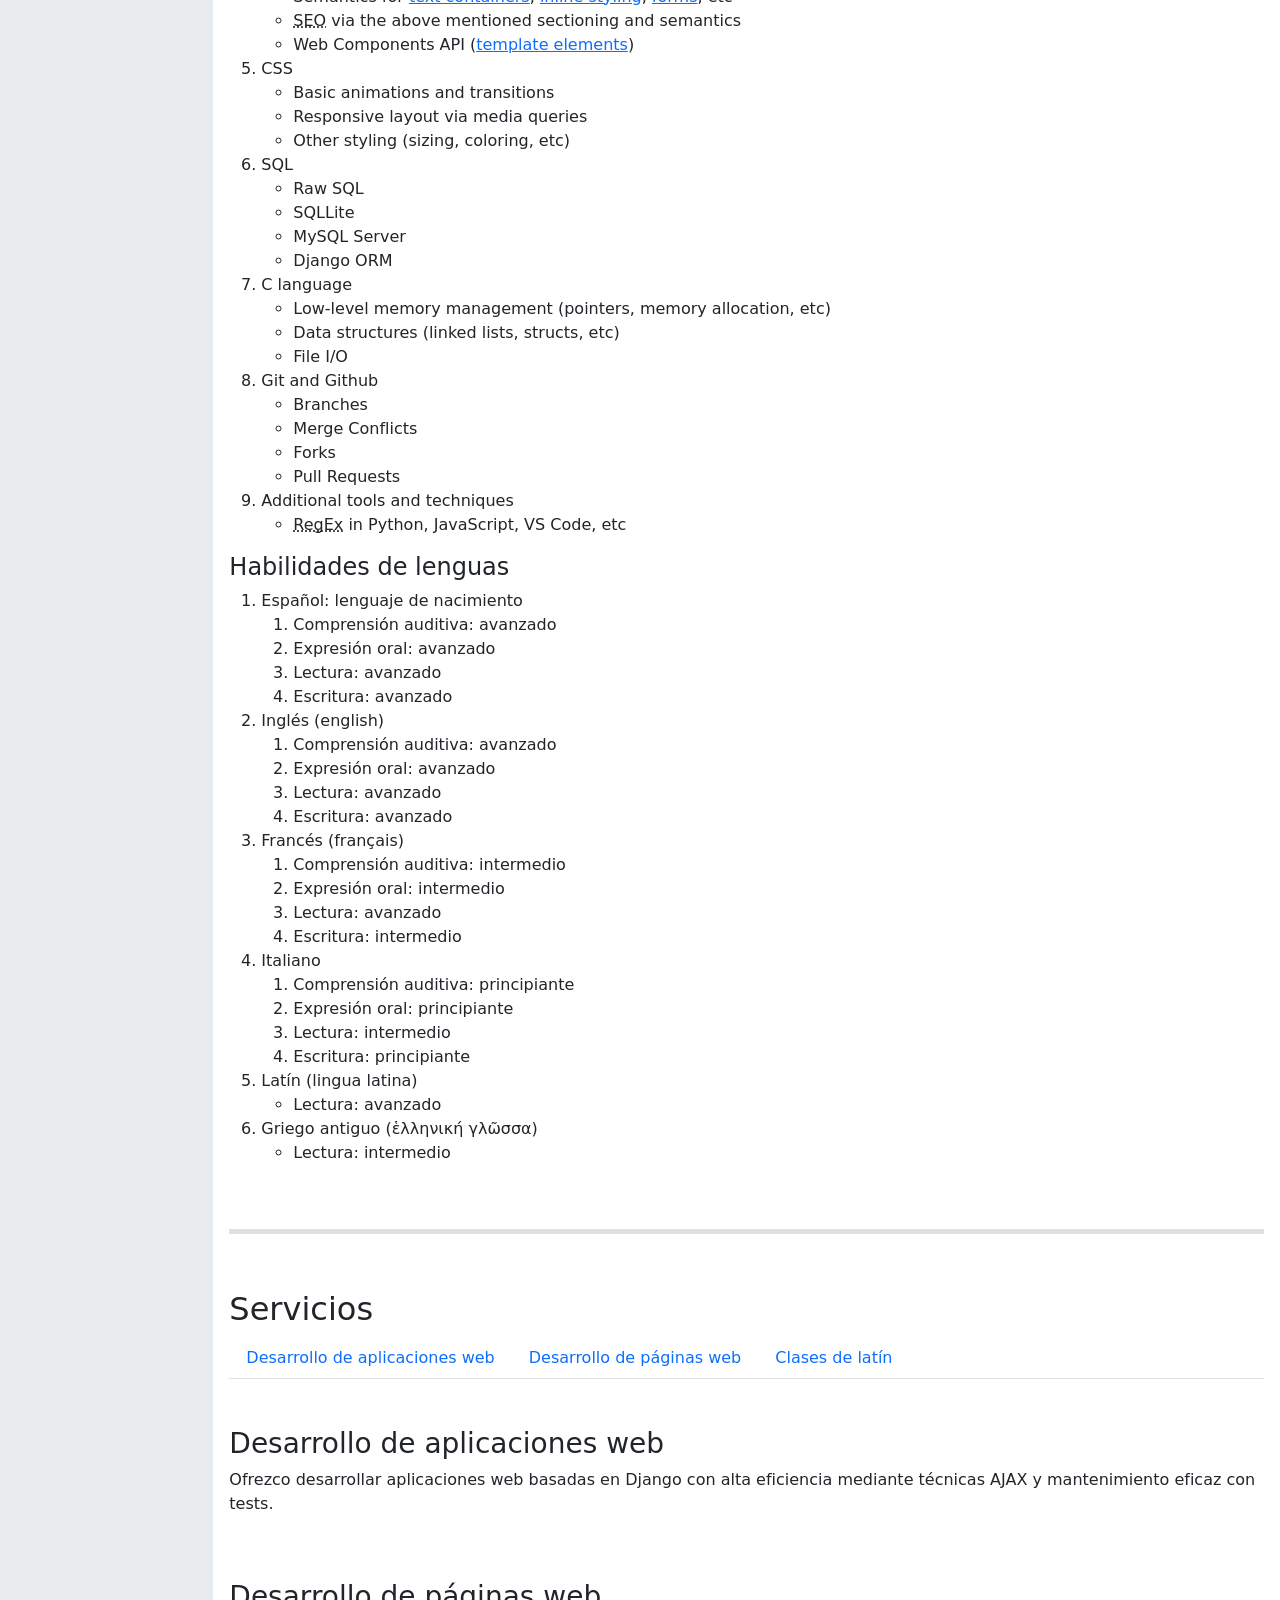
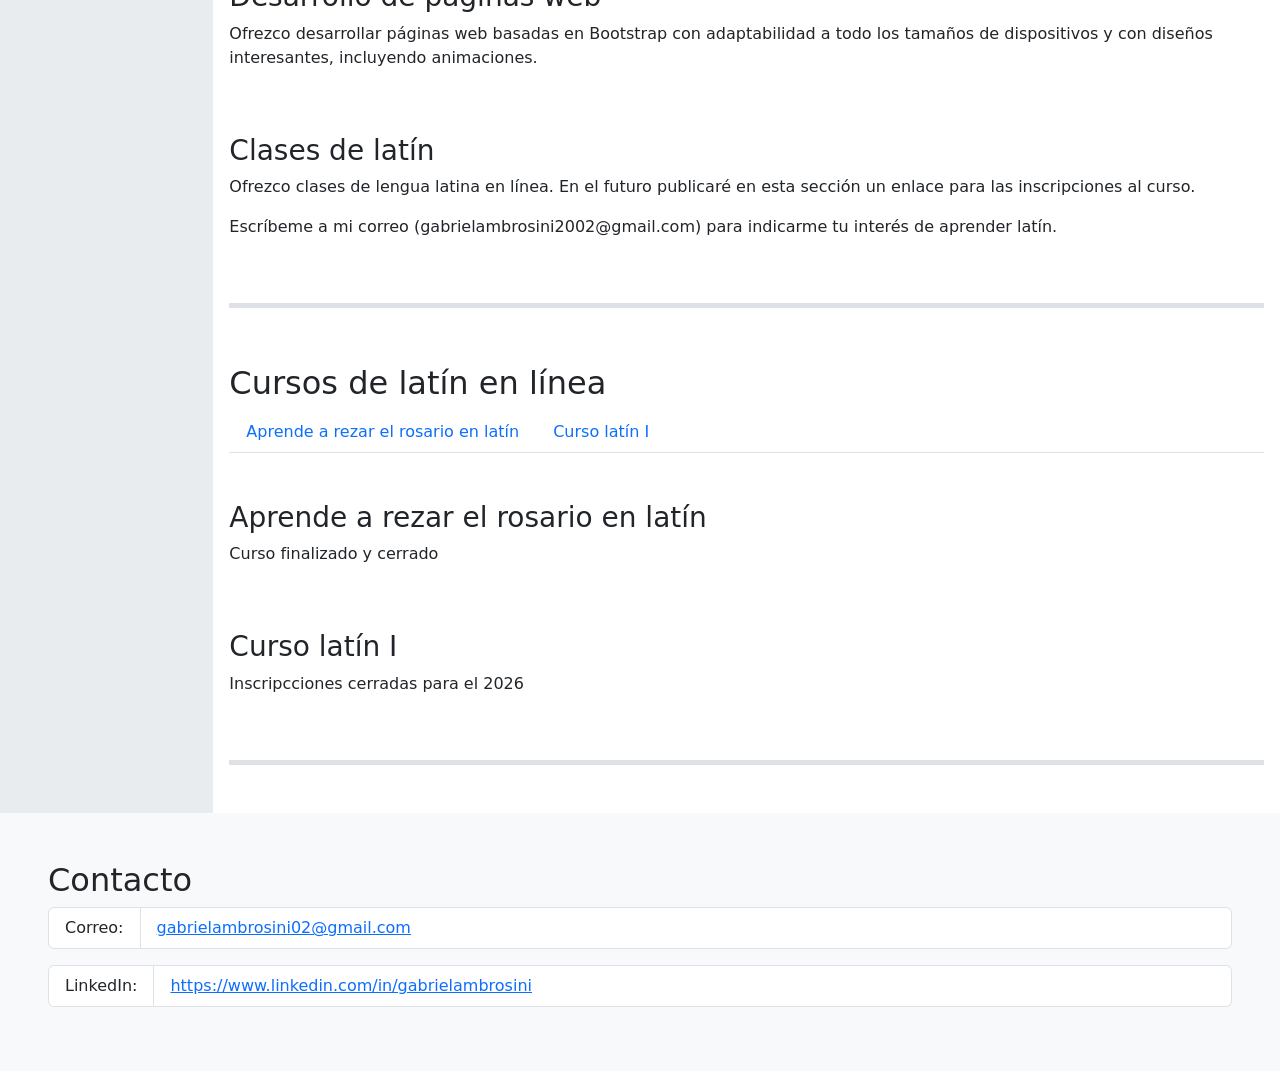
==== commit f068b2b2: "Minimal changes to paddings." ====
--- a/index.html
+++ b/index.html
@@ -30,11 +30,11 @@
     </div>
     </header>
 
-  <main class="col p-3" data-bs-spy="scroll" data-bs-target="#main-nav">
+  <main class="col px-3" data-bs-spy="scroll" data-bs-target="#main-nav">
 
     <section id="portafolio" class="d-grid gap-5 pb-5 mb-5 border-bottom border-5" data-bs-spy="scroll" data-bs-target="#portafolio-header">
 
-      <header id="portafolio-header" class="sticky-top bg-body">
+      <header id="portafolio-header" class="sticky-top bg-body pt-2">
         <h2><a class="heading-anchor" href="#portafolio">Portafolio de programador</a></h2>
         <nav>
           <ul class="nav nav-tabs">
@@ -92,7 +92,7 @@
 
     <section id="acerca-de" class="d-grid gap-5 pb-5 mb-5 border-bottom border-5" data-bs-spy="scroll" data-bs-target="#acerca-de-header">
       
-      <header id="acerca-de-header" class="sticky-top bg-body">
+      <header id="acerca-de-header" class="sticky-top bg-body pt-2">
         <h2><a class="heading-anchor" href="#acerca-de">Acerca de mí</a></h2>
         <nav>
           <ul class="nav nav-tabs">
@@ -327,7 +327,7 @@
 
     <section id="servicios" class="d-grid gap-5 pb-5 mb-5 border-bottom border-5" data-bs-spy="scroll" data-bs-target="#servicios-header">
 
-      <header id="servicios-header" class="sticky-top bg-body">
+      <header id="servicios-header" class="sticky-top bg-body pt-2">
         <h2><a class="heading-anchor" href="#servicios">Servicios</a></h2>
         <nav>
           <ul class="nav nav-tabs">
@@ -364,7 +364,7 @@
 
     <section id="cursos-latin" class="d-grid gap-5 pb-5 mb-5 border-bottom border-5" data-bs-spy="scroll" data-bs-target="#cursos-latin-header">
 
-      <header id="cursos-latin-header" class="sticky-top bg-body">
+      <header id="cursos-latin-header" class="sticky-top bg-body pt-2">
         <h2><a class="heading-anchor" href="#cursos-latin">Cursos de latín en línea</a></h2>
         <nav>
           <ul class="nav nav-tabs">
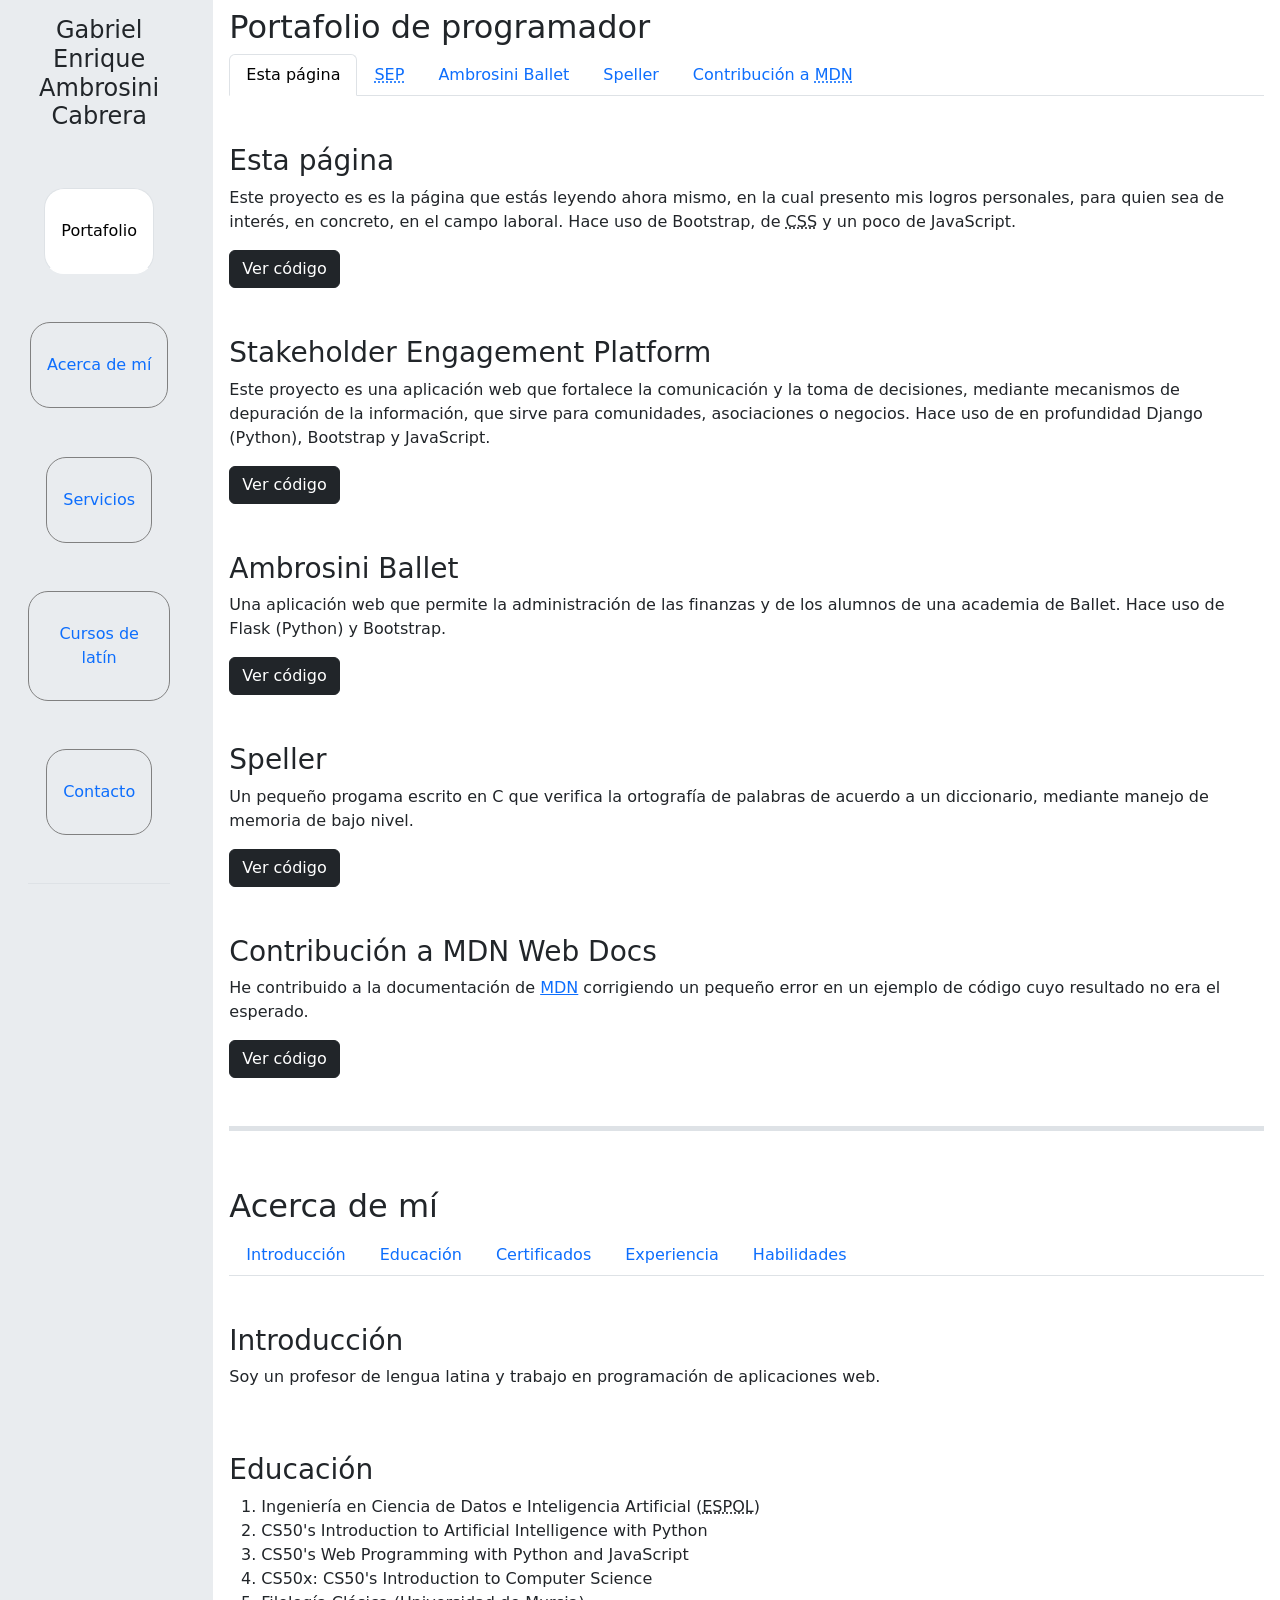
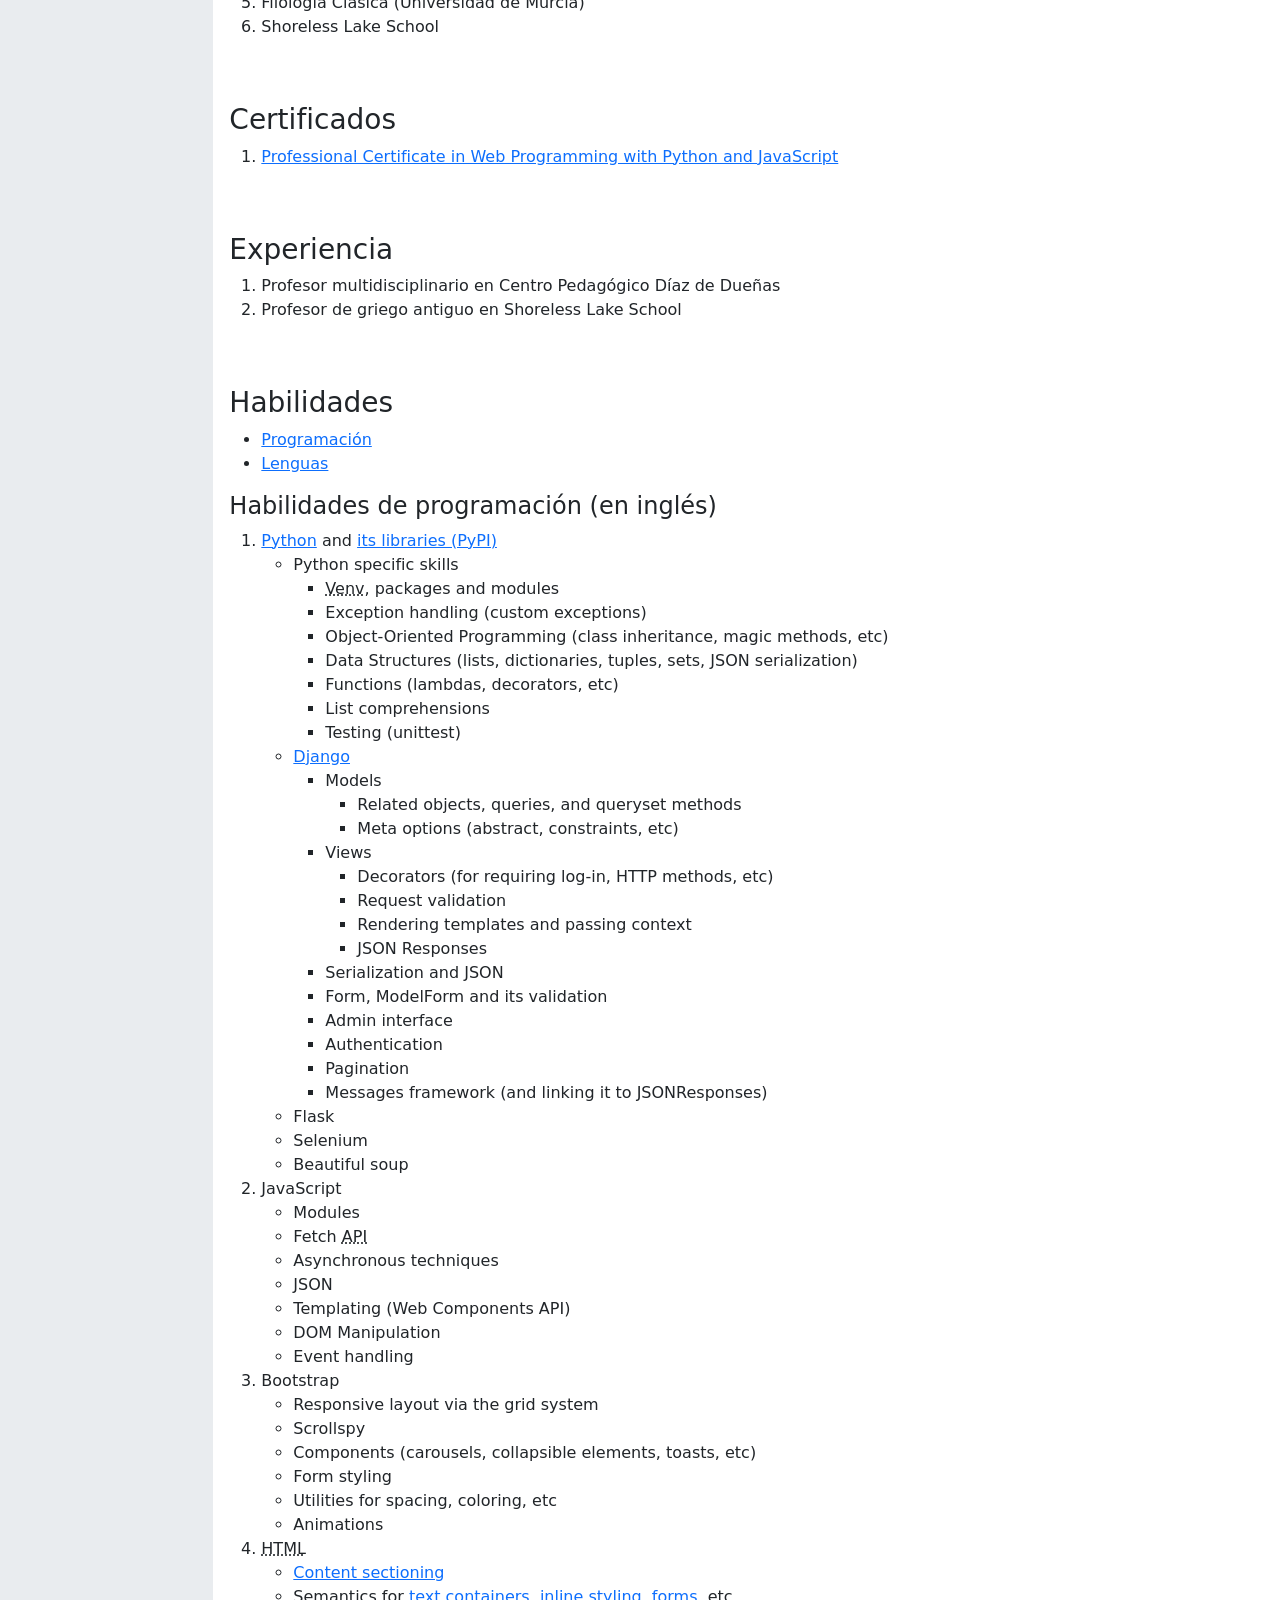
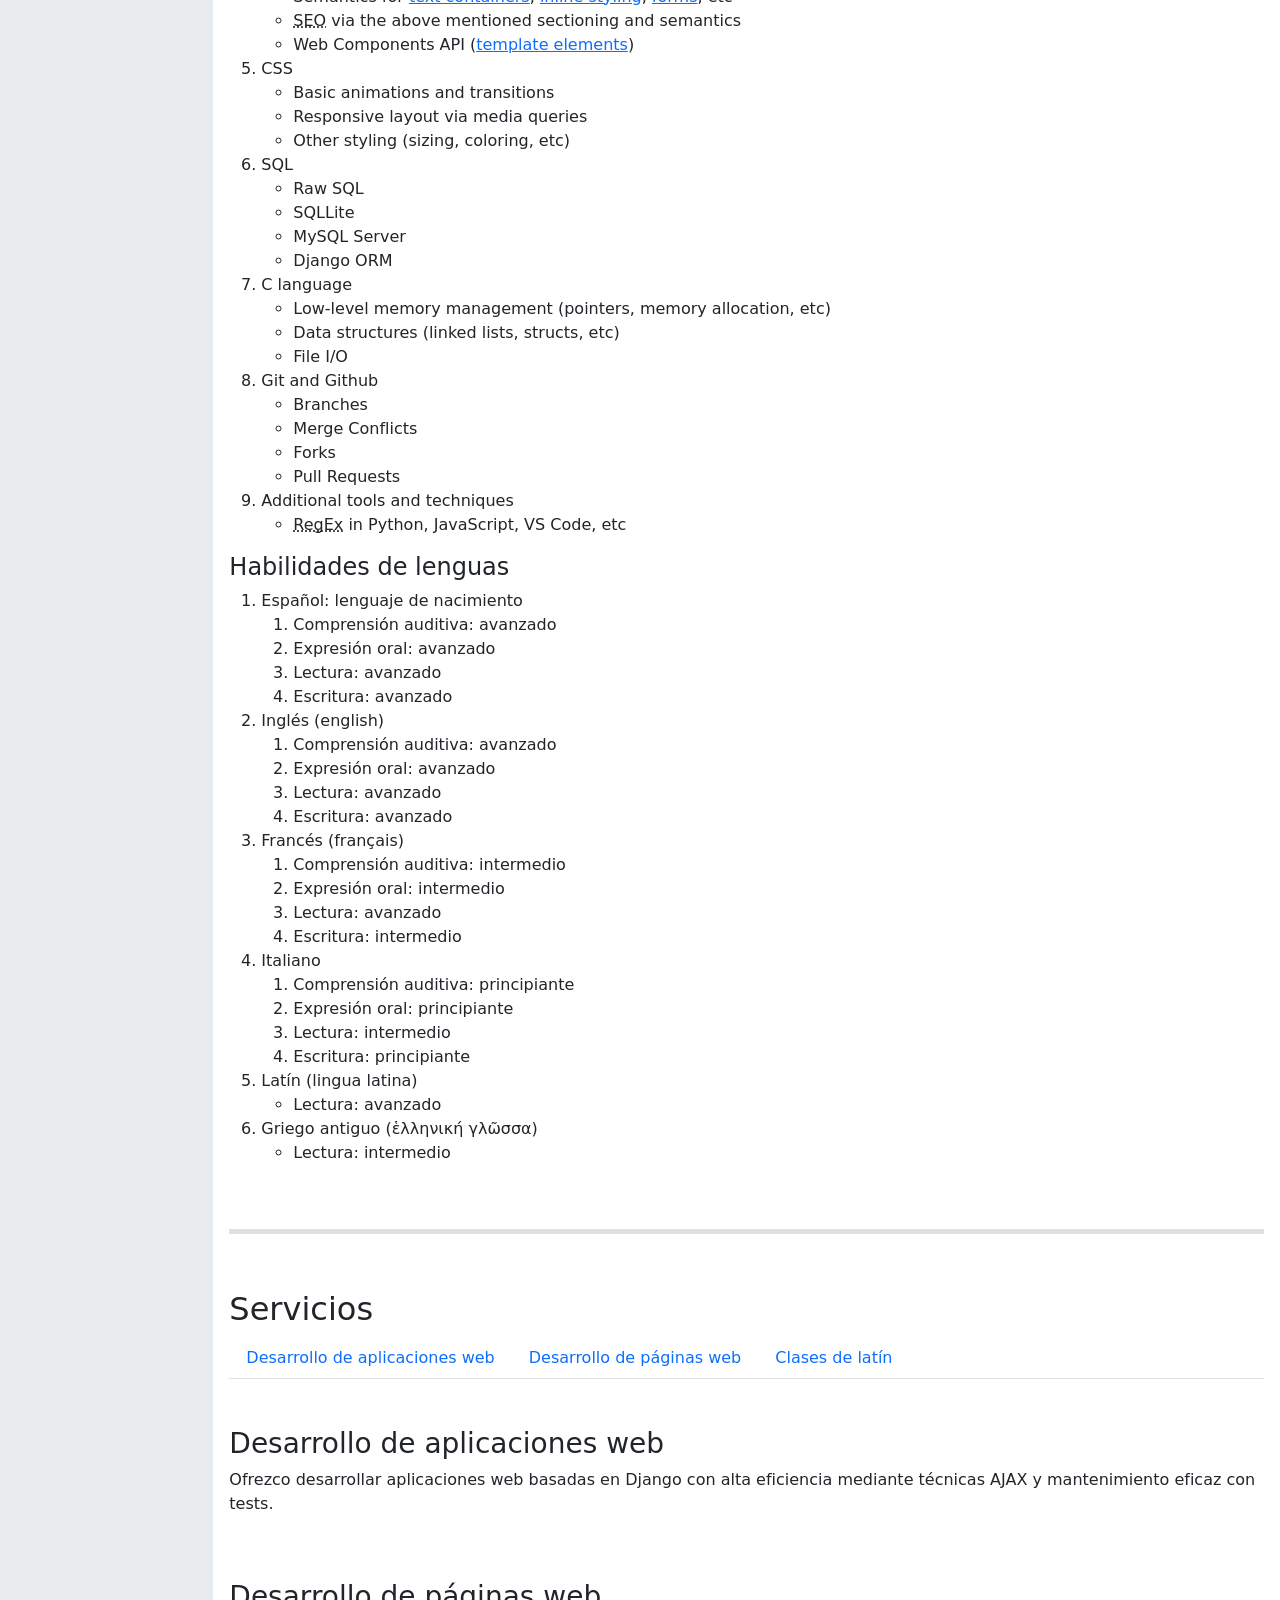
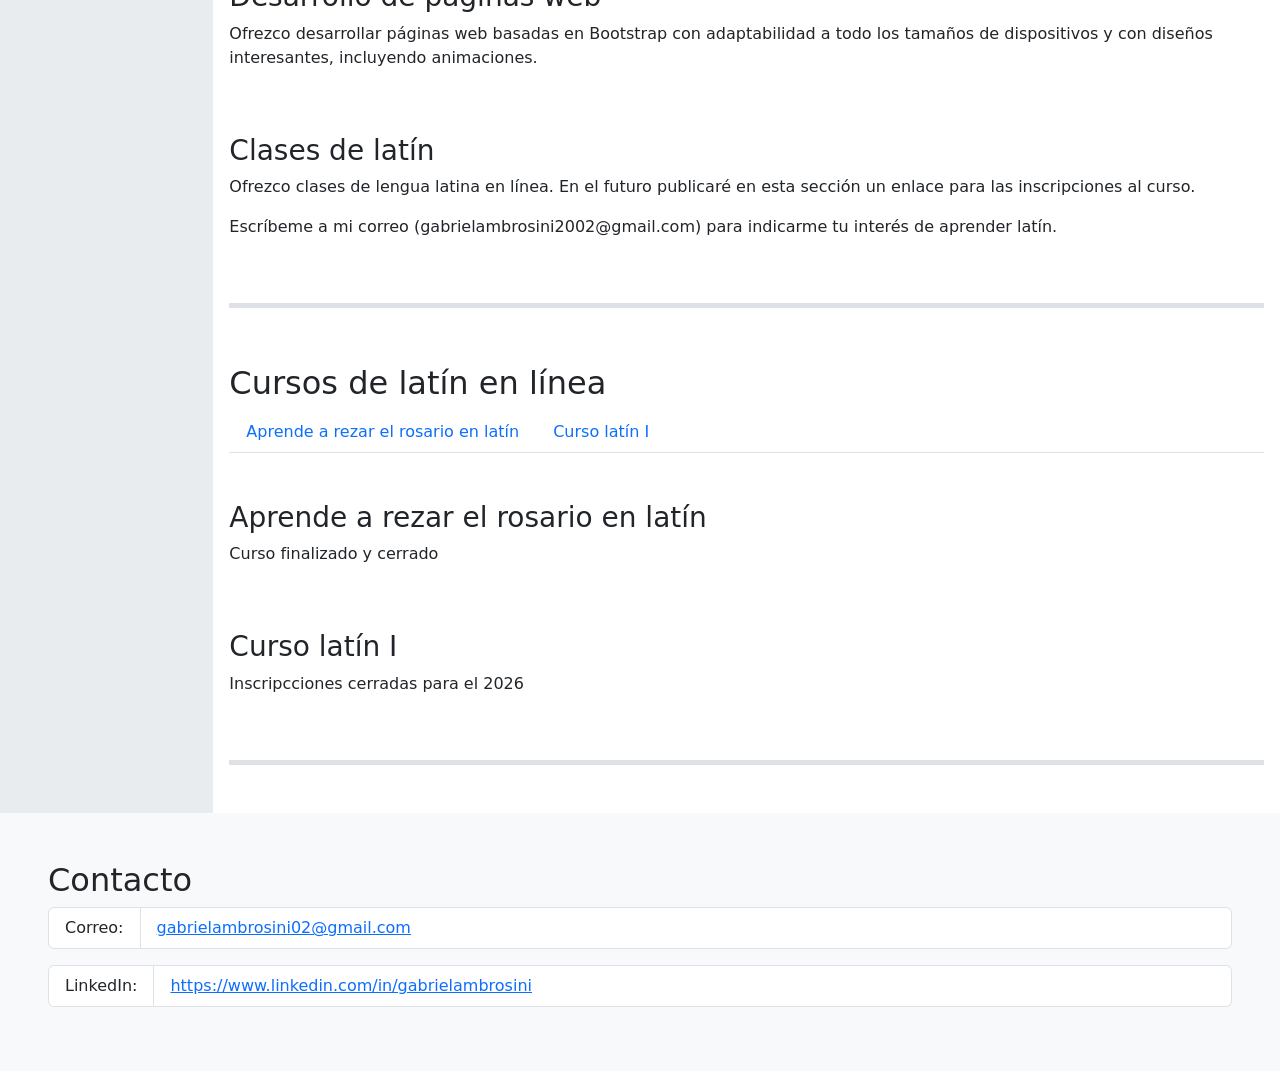
==== commit b4f97261: "Adaptación a celulares" ====
--- a/index.html
+++ b/index.html
@@ -8,18 +8,19 @@
   <link href="https://cdn.jsdelivr.net/npm/bootstrap@5.3.8/dist/css/bootstrap.min.css" rel="stylesheet"
     integrity="sha384-sRIl4kxILFvY47J16cr9ZwB07vP4J8+LH7qKQnuqkuIAvNWLzeN8tE5YBujZqJLB" crossorigin="anonymous">
   <link href="./assets/css/styles.css" rel="stylesheet">
+  <link href="./assets/css/layout.css" rel="stylesheet">
 </head>
 
 <body>
 
   <div class="container-fluid min-vh-100">
-  <div class="row">
-
-    <header id="main-nav" class="col-2 main-nav bg-body-secondary">
+  <div class="row" data-bs-spy="scroll" data-bs-target="#main-nav">
+
+    <header id="main-nav" class="col-lg-2 main-nav bg-body-secondary">
     <div class="sticky-top d-flex flex-column text-center p-3">
-      <h1 class="fs-3"><a href="/">Gabriel Enrique Ambrosini Cabrera</a></h1>
+      <h1 class="titulo"><a href="/">Gabriel Enrique Ambrosini Cabrera</a></h1>
       <nav class="flex-grow-1">
-        <ul class="nav nav-tabs flex-column h-100 justify-content-evenly">
+        <ul class="nav nav-tabs flex-column flex-md-row flex-lg-column h-100 justify-content-evenly align-items-center">
           <li class="nav-item"><a class="nav-link" href="#portafolio">Portafolio</a></li>
           <li class="nav-item"><a class="nav-link" href="#acerca-de">Acerca de mí</a></li>
           <li class="nav-item"><a class="nav-link" href="#servicios">Servicios</a></li>
@@ -30,9 +31,9 @@
     </div>
     </header>
 
-  <main class="col px-3" data-bs-spy="scroll" data-bs-target="#main-nav">
-
-    <section id="portafolio" class="d-grid gap-5 pb-5 mb-5 border-bottom border-5" data-bs-spy="scroll" data-bs-target="#portafolio-header">
+  <main class="col-lg px-3">
+
+    <section id="portafolio" class="d-grid gap-5 pb-5 mb-5 border-bottom border-5" data-bs-spy="scroll" data-bs-target="#portafolio-header" data-bs-root-margin="-100px 0px -25%">
 
       <header id="portafolio-header" class="sticky-top bg-body pt-2">
         <h2><a class="heading-anchor" href="#portafolio">Portafolio de programador</a></h2>
@@ -90,7 +91,7 @@
     </section>
 
 
-    <section id="acerca-de" class="d-grid gap-5 pb-5 mb-5 border-bottom border-5" data-bs-spy="scroll" data-bs-target="#acerca-de-header">
+    <section id="acerca-de" class="d-grid gap-5 pb-5 mb-5 border-bottom border-5" data-bs-spy="scroll" data-bs-target="#acerca-de-header" data-bs-root-margin="-100px 0px -25%">
       
       <header id="acerca-de-header" class="sticky-top bg-body pt-2">
         <h2><a class="heading-anchor" href="#acerca-de">Acerca de mí</a></h2>
@@ -325,7 +326,7 @@
 
     </section>
 
-    <section id="servicios" class="d-grid gap-5 pb-5 mb-5 border-bottom border-5" data-bs-spy="scroll" data-bs-target="#servicios-header">
+    <section id="servicios" class="d-grid gap-5 pb-5 mb-5 border-bottom border-5" data-bs-spy="scroll" data-bs-target="#servicios-header" data-bs-root-margin="-100px 0px -25%">
 
       <header id="servicios-header" class="sticky-top bg-body pt-2">
         <h2><a class="heading-anchor" href="#servicios">Servicios</a></h2>
@@ -362,7 +363,7 @@
 
     </section>
 
-    <section id="cursos-latin" class="d-grid gap-5 pb-5 mb-5 border-bottom border-5" data-bs-spy="scroll" data-bs-target="#cursos-latin-header">
+    <section id="cursos-latin" class="d-grid gap-5 pb-5 mb-5 border-bottom border-5" data-bs-spy="scroll" data-bs-target="#cursos-latin-header" data-bs-root-margin="-100px 0px -25%">
 
       <header id="cursos-latin-header" class="sticky-top bg-body pt-2">
         <h2><a class="heading-anchor" href="#cursos-latin">Cursos de latín en línea</a></h2>
@@ -401,12 +402,12 @@
       <address>
         <ul class="list-group list-group-horizontal pb-3">
           <li class="list-group-item">Correo:</li>
-          <li class="list-group-item w-100"><a href="mailto:gabrielambrosini02@gmail.com">gabrielambrosini02@gmail.com</a></li>
+          <li class="list-group-item text-truncate w-100"><a href="mailto:gabrielambrosini02@gmail.com">gabrielambrosini02@gmail.com</a></li>
         </ul>
         <ul class="list-group list-group-horizontal">
           <li class="list-group-item">LinkedIn:</li>
-          <li class="list-group-item w-100"><a href="https://www.linkedin.com/in/gabrielambrosini" target="_blank">https://www.linkedin.com/in/gabrielambrosini</a></li>
-        </ul>
+          <li class="list-group-item text-truncate w-100"><a href="https://www.linkedin.com/in/gabrielambrosini" target="_blank">https://www.linkedin.com/in/gabrielambrosini</a></li>
+          </ul>
       </address>
     </section>
 
--- a/assets/css/styles.css
+++ b/assets/css/styles.css
@@ -1,5 +1,11 @@
-.main-nav > div {
-    height: 100vh;
+.main-nav .titulo {
+    font-size: 125%;
+}
+
+@media (min-width: 1200px) {
+    .main-nav .titulo {
+        font-size: 150%;
+    }
 }
 
 .main-nav h1 a {
@@ -11,11 +17,48 @@
     text-decoration: underline;
 }
 
+.main-nav li {
+    width: 50%;
+}
+
+@media (min-width: 768px) {
+    .main-nav li {
+        width: inherit;
+    }
+}
+
 .main-nav .nav-link {
-    padding-top: 20px;
-    padding-bottom: 20px;
     border: 1px solid gray;
     border-radius: 20px;
+    
+}
+
+@media (min-height: 600px) and (min-width: 992px) {
+    .main-nav .nav-link {
+        padding-top: 20px;
+        padding-bottom: 20px;
+    }
+}
+
+@media (min-height: 800px) and (min-width: 992px) {
+    .main-nav .nav-link {
+        padding-top: 30px;
+        padding-bottom: 30px;
+    }
+}
+
+@media (min-height: 1000px) and (min-width: 992px) {
+    .main-nav .nav-link {
+        padding-top: 40px;
+        padding-bottom: 40px;
+    }
+}
+
+@media (min-height: 1200px) and (min-width: 992px) {
+    .main-nav .nav-link {
+        padding-top: 50px;
+        padding-bottom: 50px;
+    }
 }
 
 .main-nav .nav-link:hover {
@@ -41,8 +84,4 @@
 
 .heading-anchor:hover::after {
     opacity: 1;
-}
-
-main > section > article, main > section > article > article {
-    scroll-margin-top: 100px;
 }
--- a/assets/css/layout.css
+++ b/assets/css/layout.css
@@ -0,0 +1,26 @@
+@media (max-width: 768px) {
+.main-nav > div {
+    height: 450px;
+}
+}
+
+@media (min-height: 450px) and (min-width: 992px) {
+    .main-nav > div {
+        height: 100vh;
+    }
+}
+
+.main-nav > div {
+    overflow-y: scroll;
+    scrollbar-gutter: stable;
+}
+
+@media (min-height: 450px) and (min-width: 992px) {
+    .main-nav > div {
+        overflow-y: hidden;
+    }
+}
+
+main > section > article {
+    scroll-margin-top: 100px;
+}
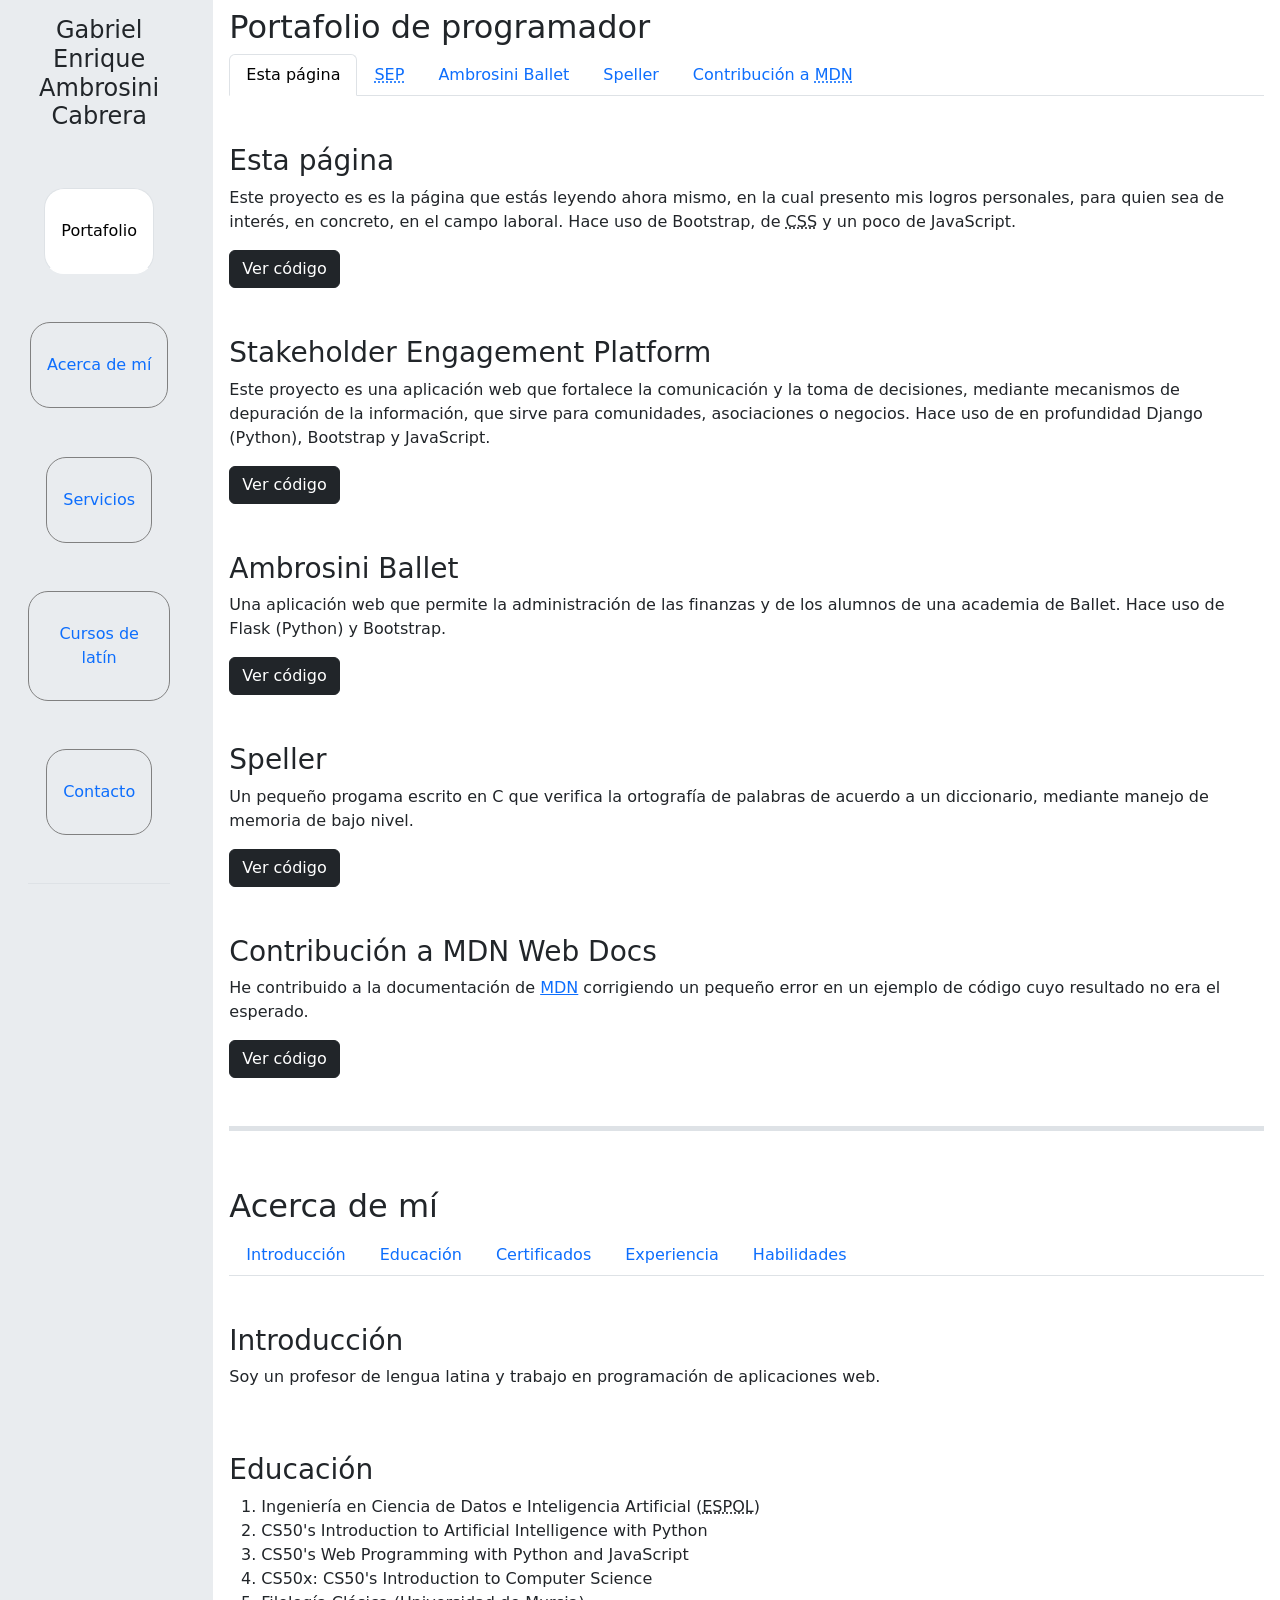
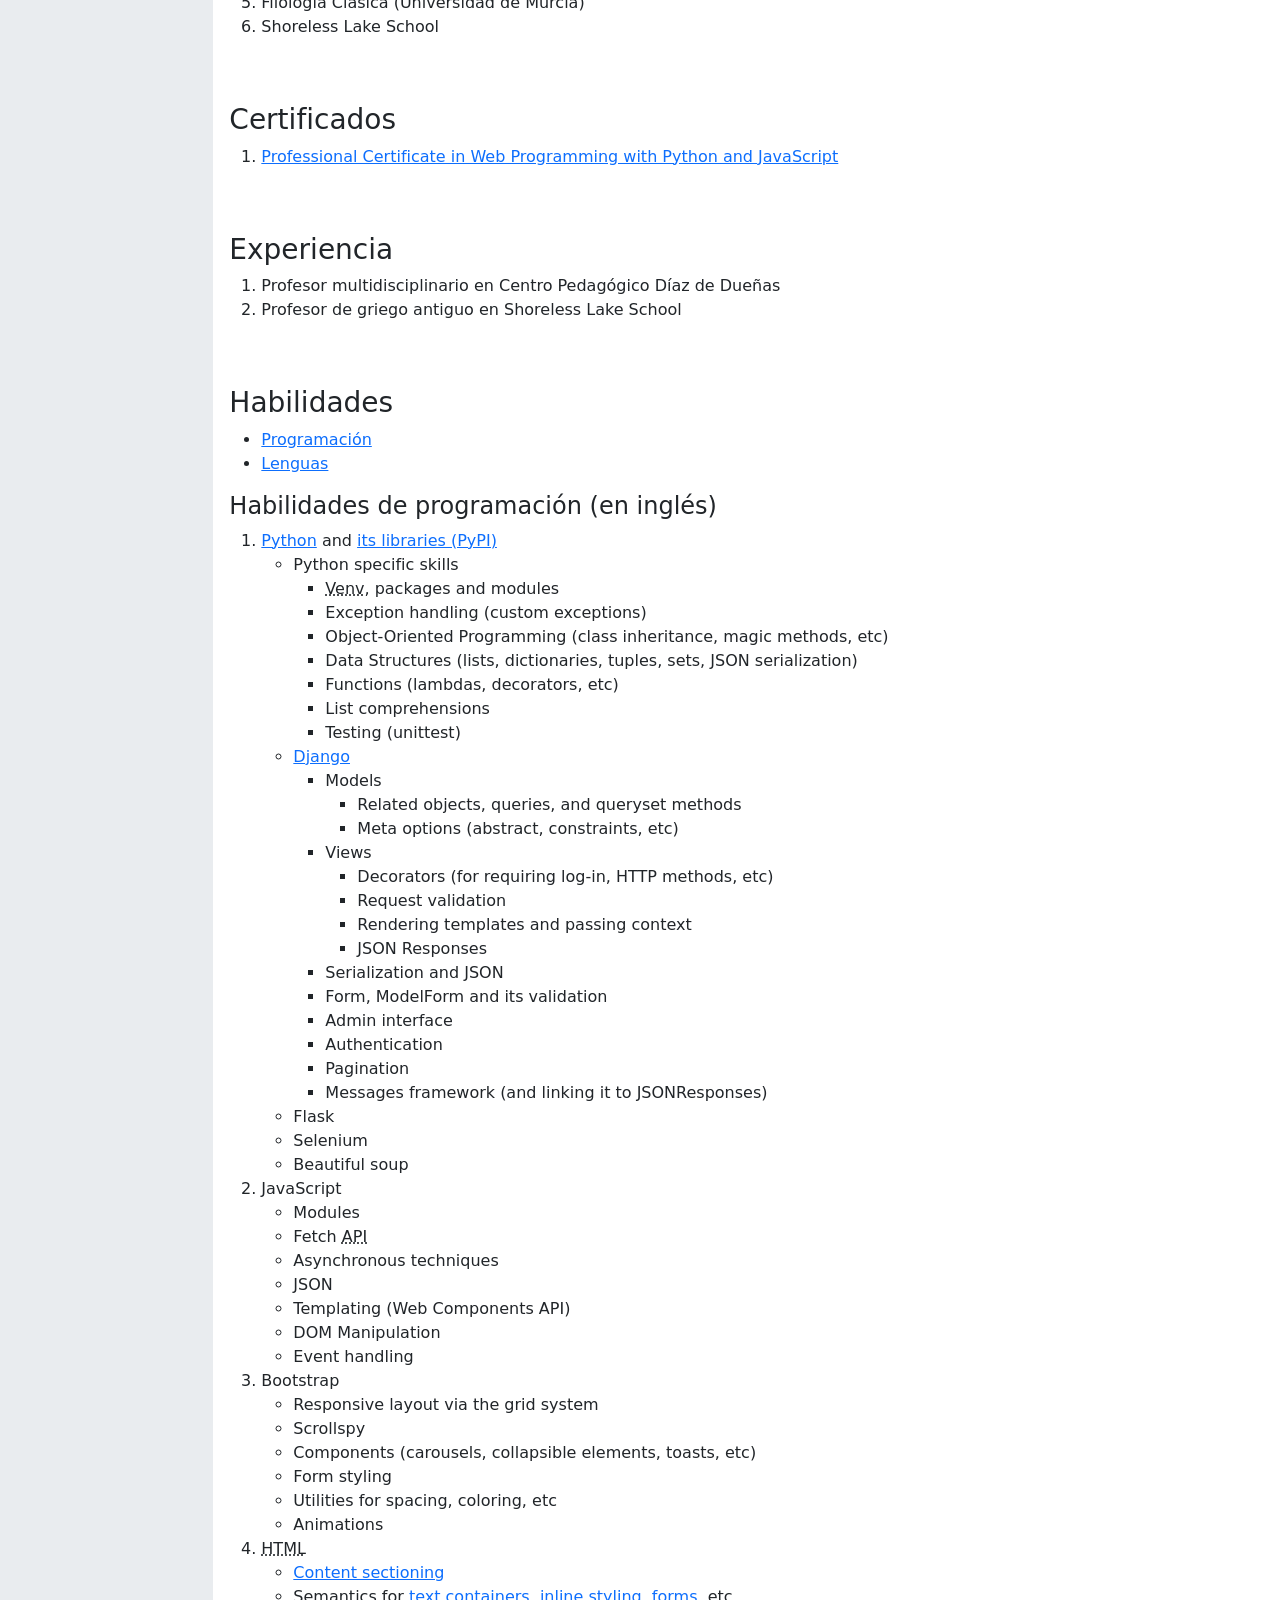
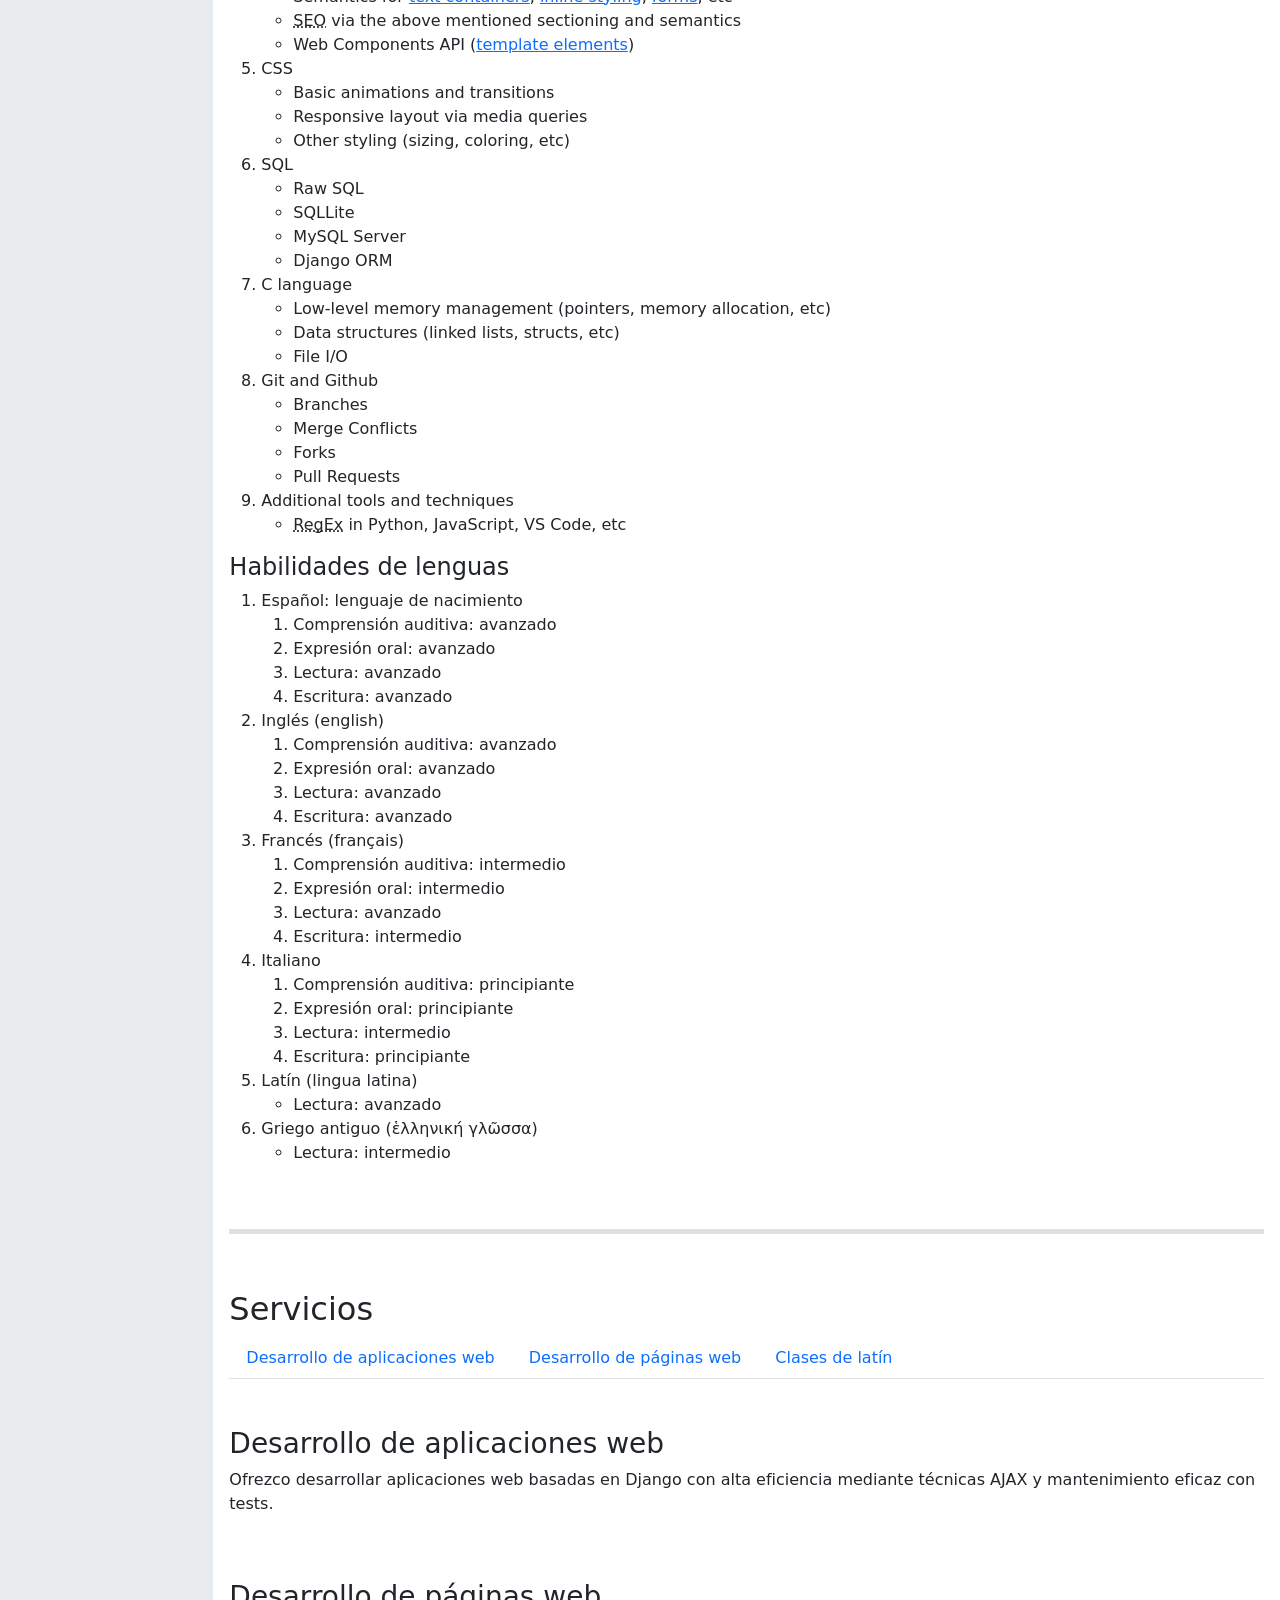
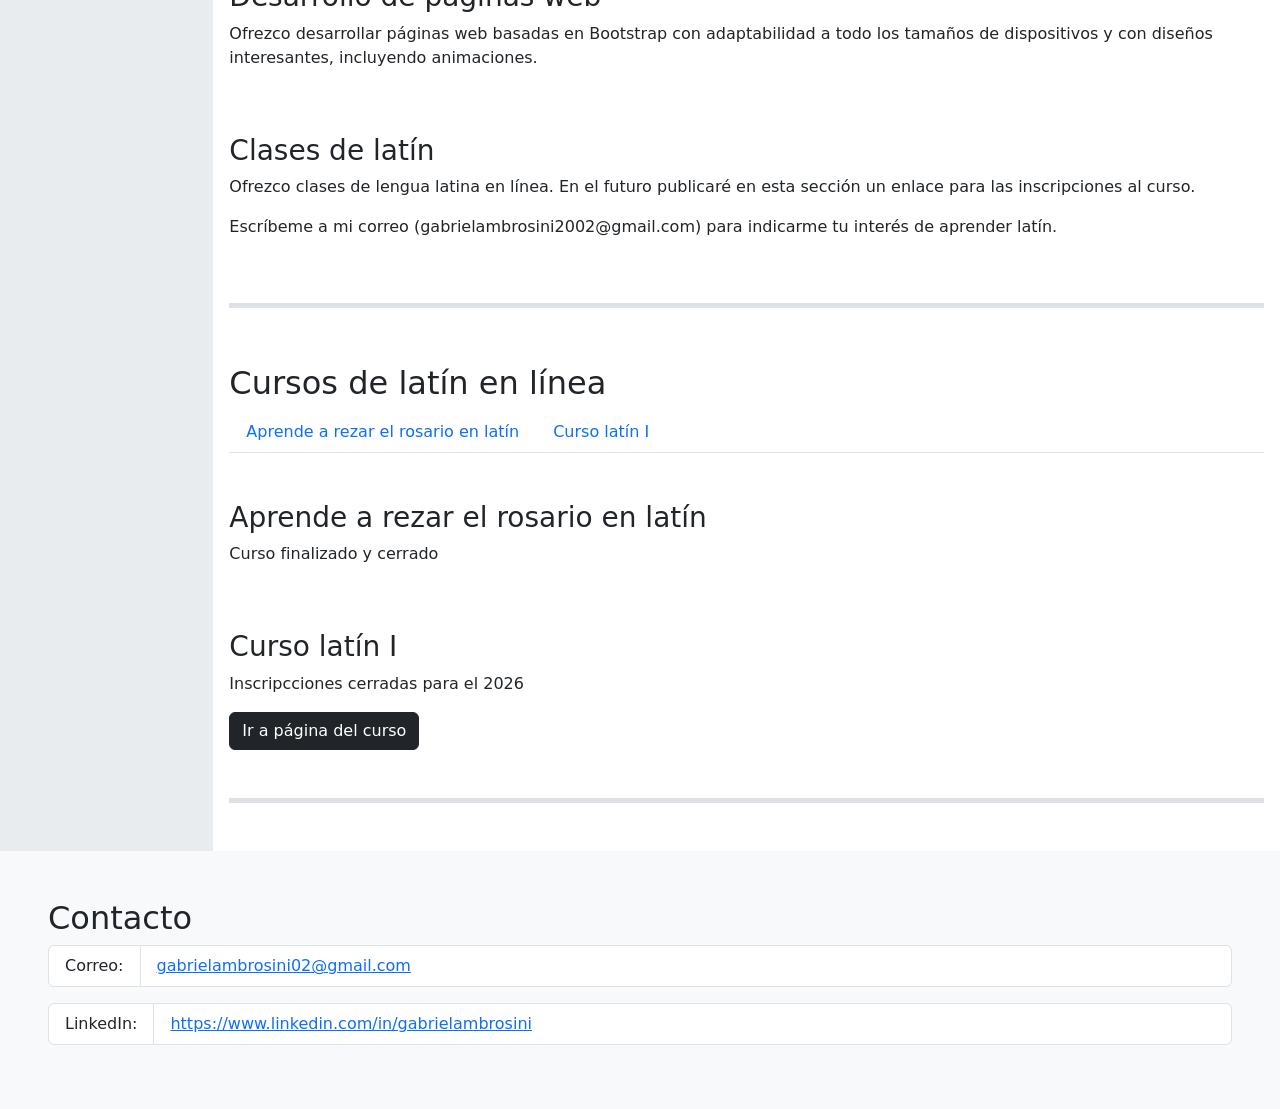
==== commit c9993ddc: "enlace a página de latín" ====
--- a/index.html
+++ b/index.html
@@ -387,6 +387,7 @@
           <h3><a class="heading-anchor" href="#cursos-latin-latin-1">Curso latín I</a></h3>
         </header>
         <p>Inscripcciones cerradas para el 2026</p>
+        <a class="btn btn-dark" href="https://gabriel-1607.github.io/latin/">Ir a página del curso</a>
       </article>
 
     </section>
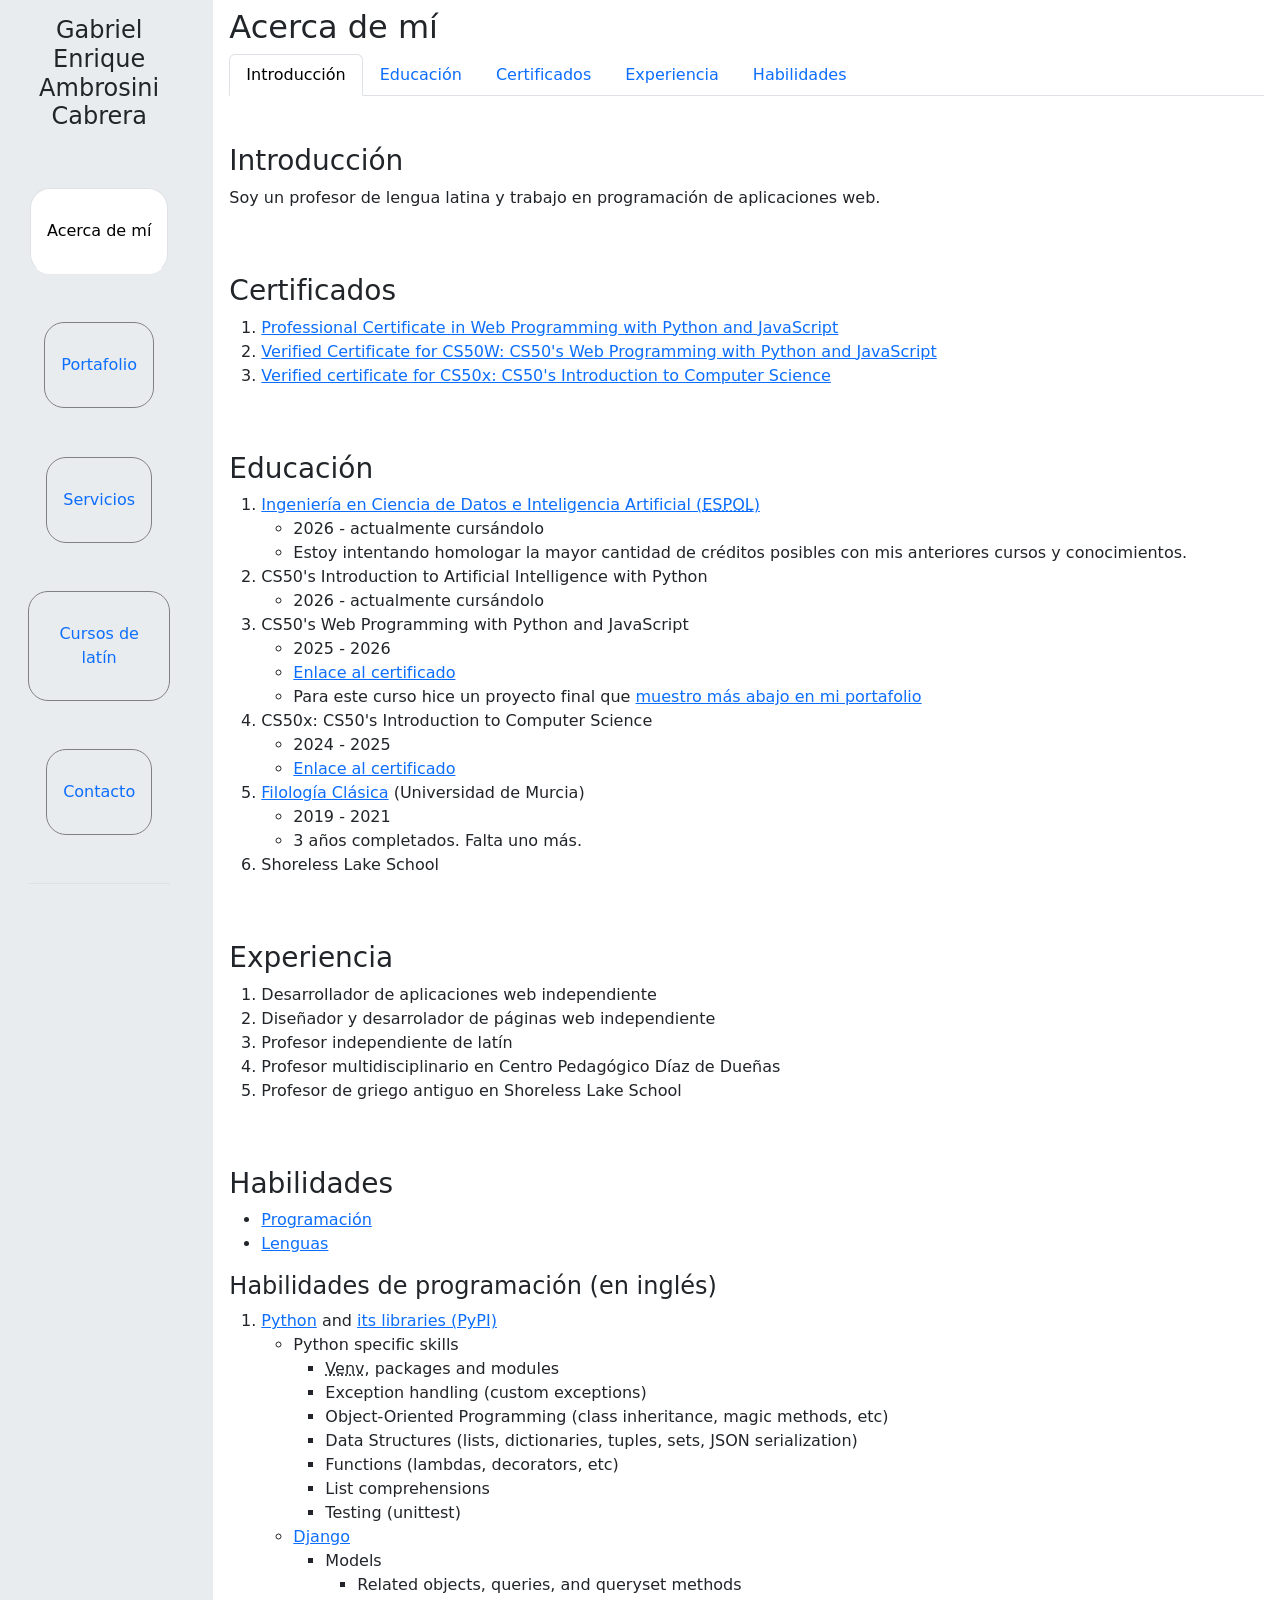
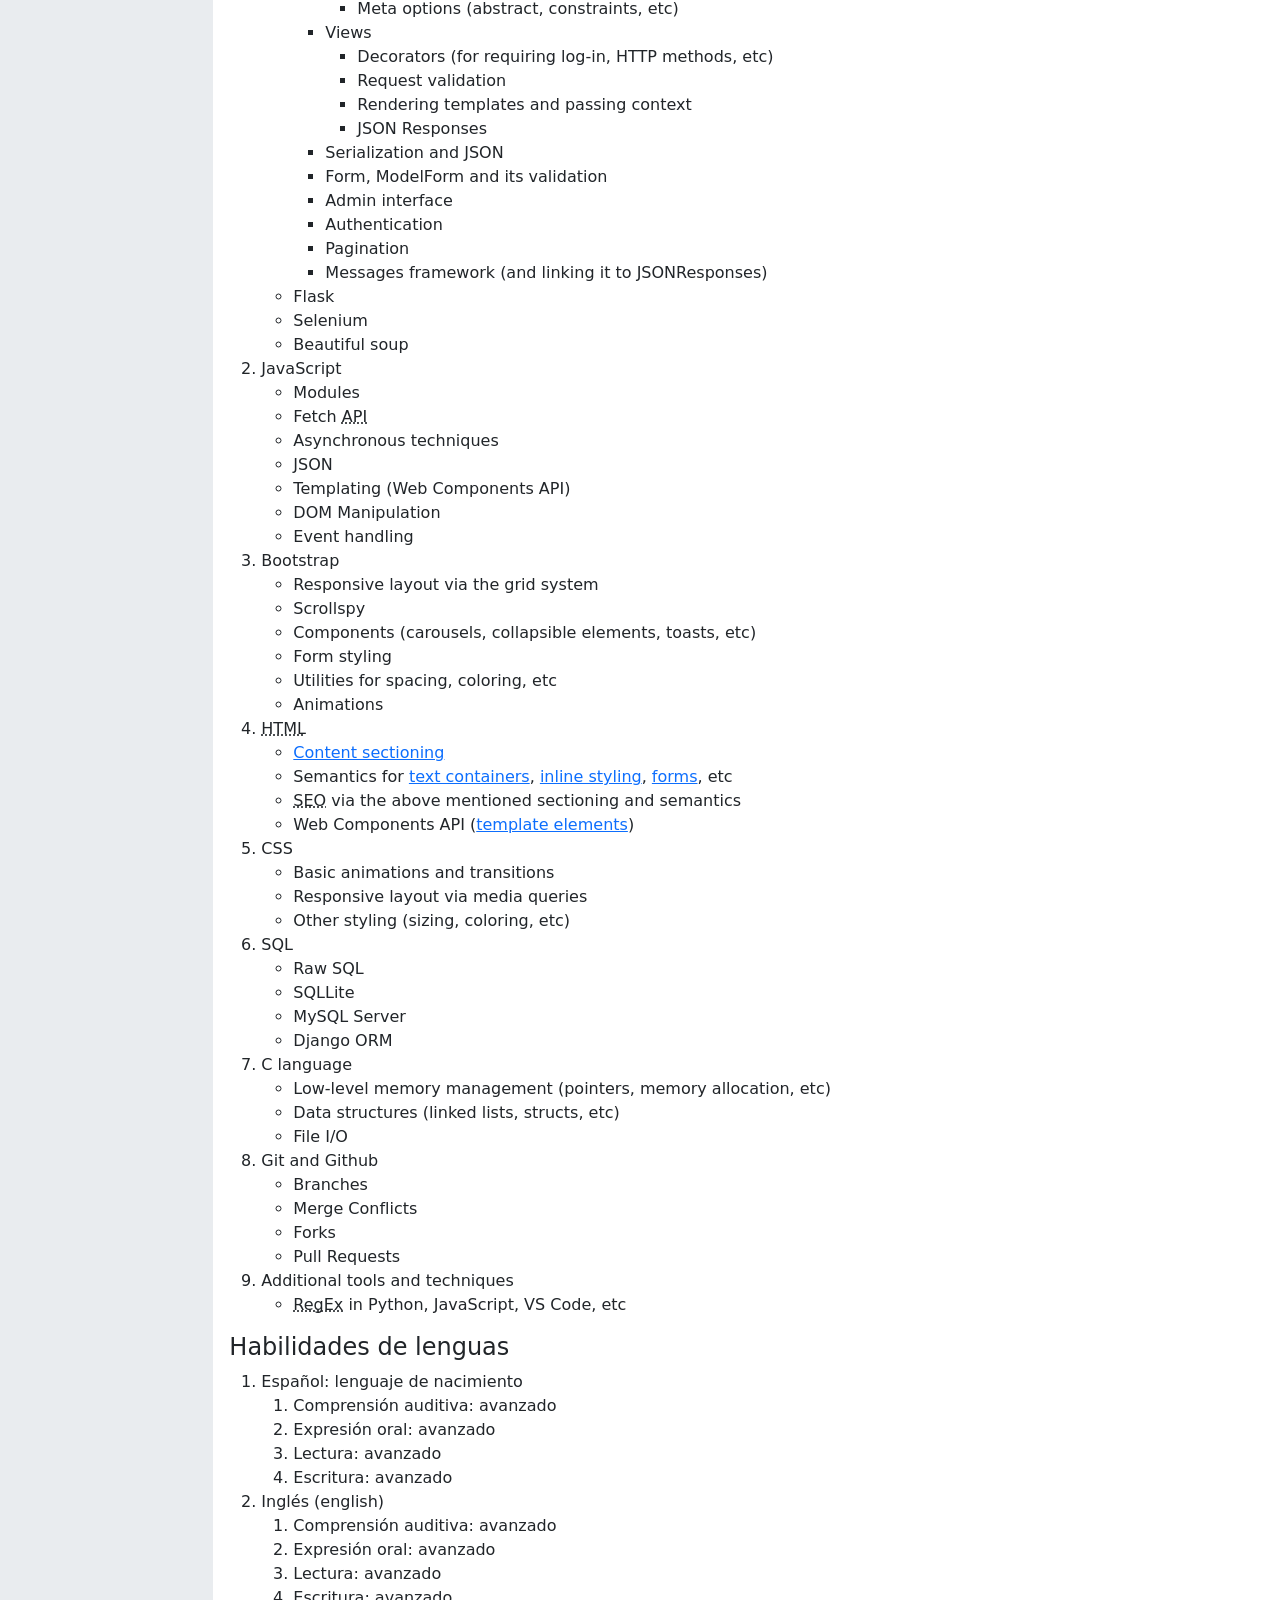
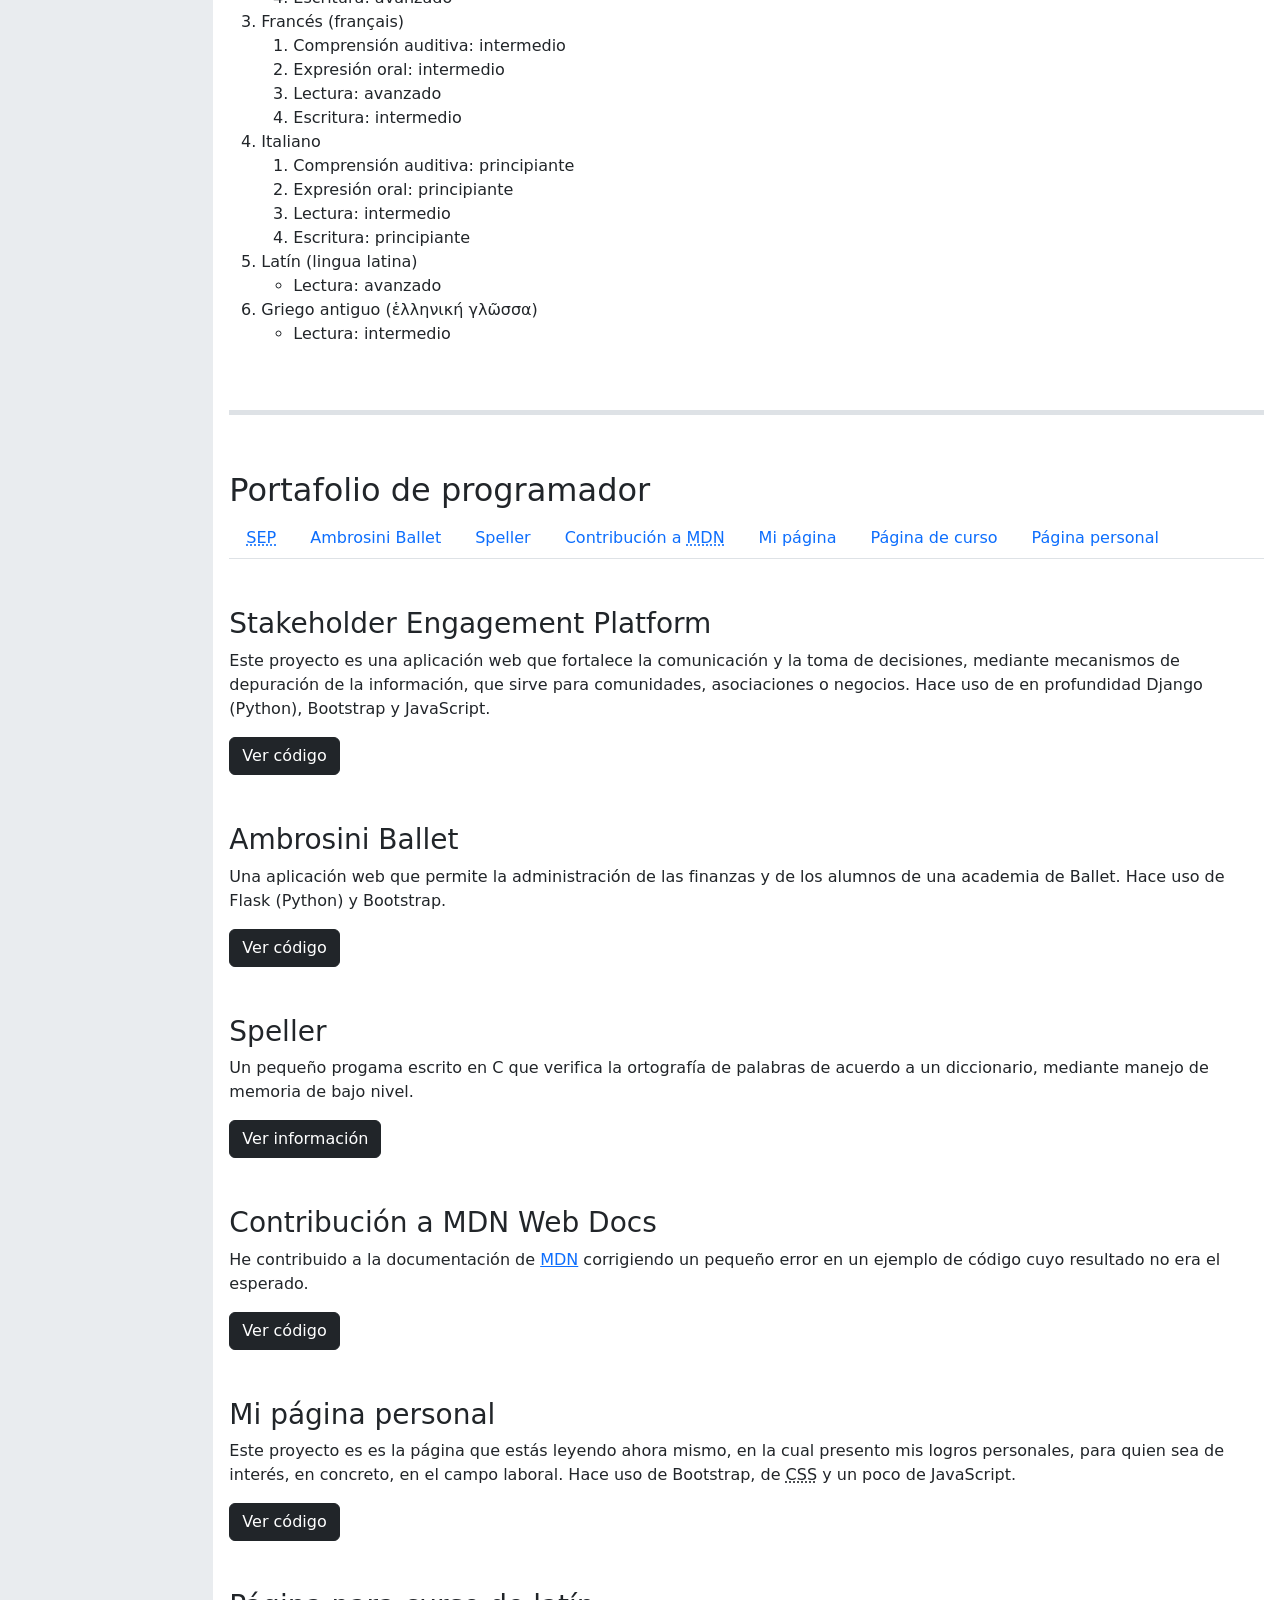
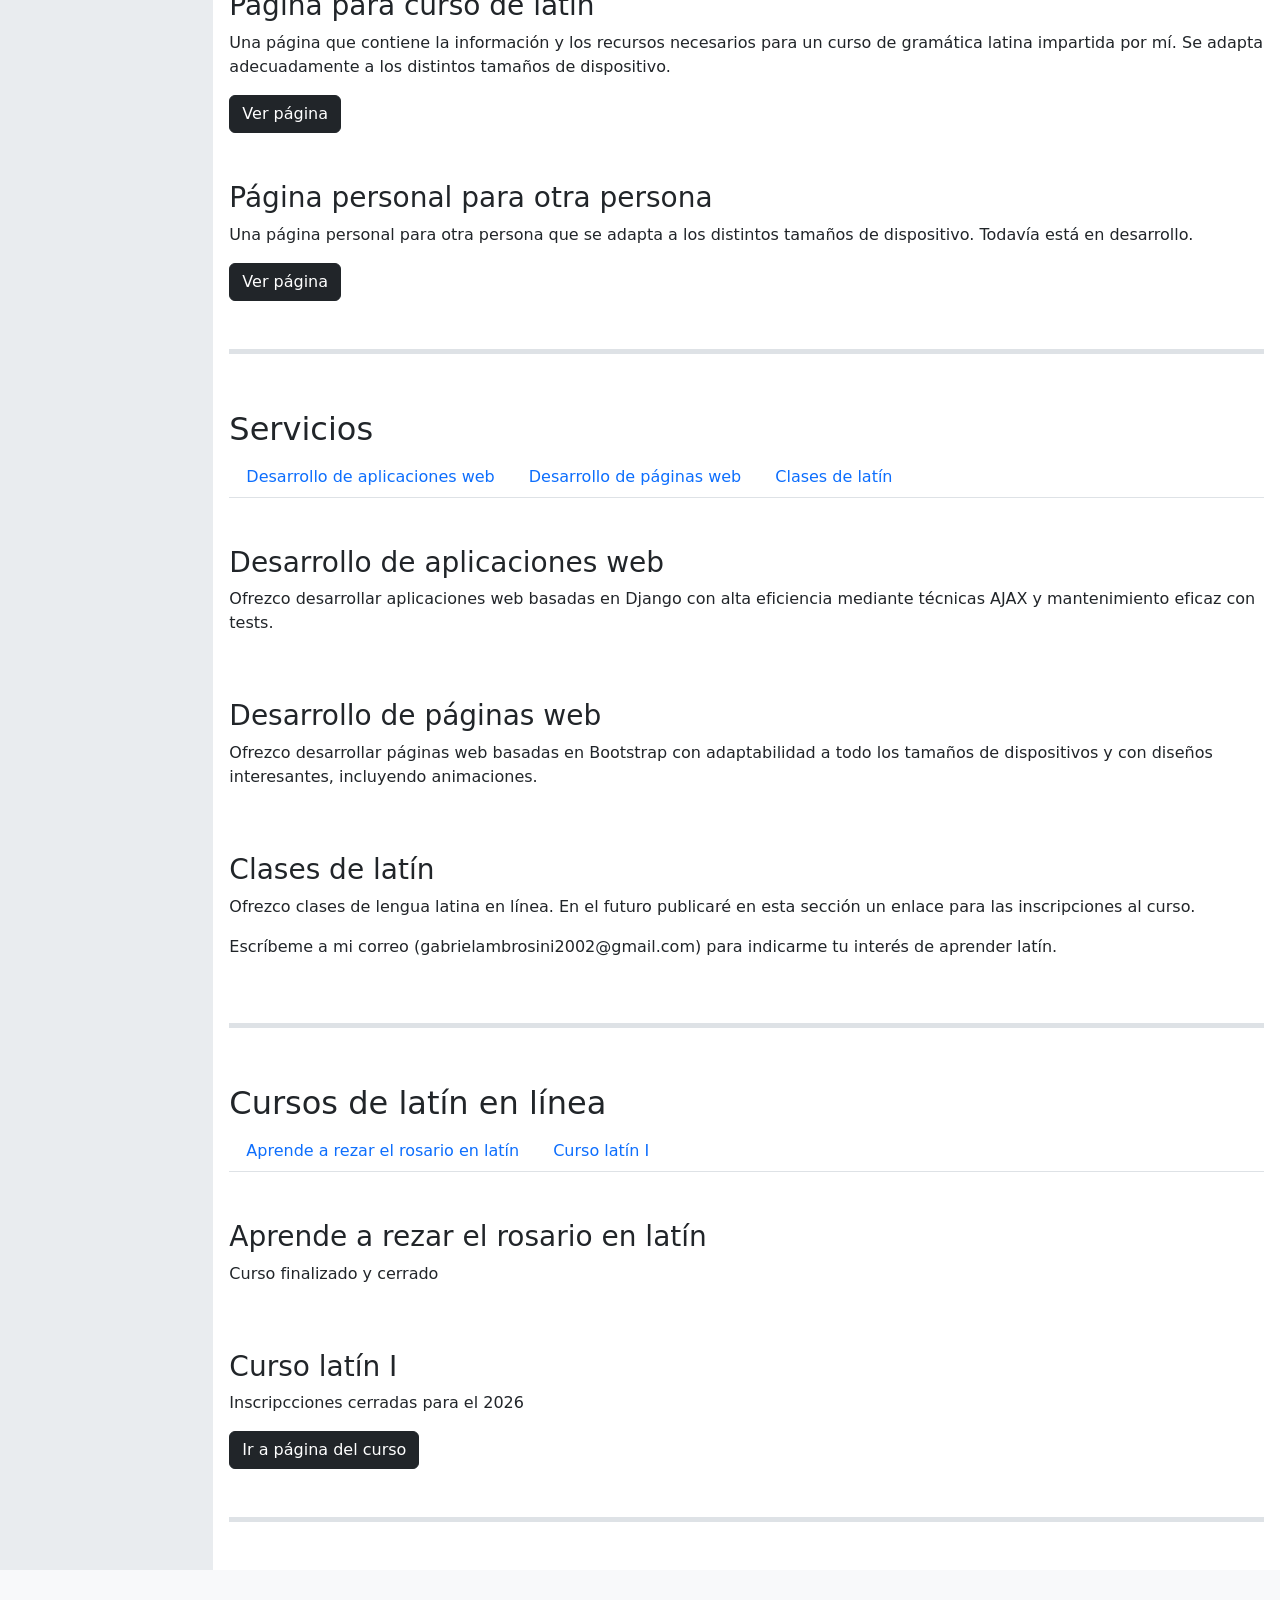
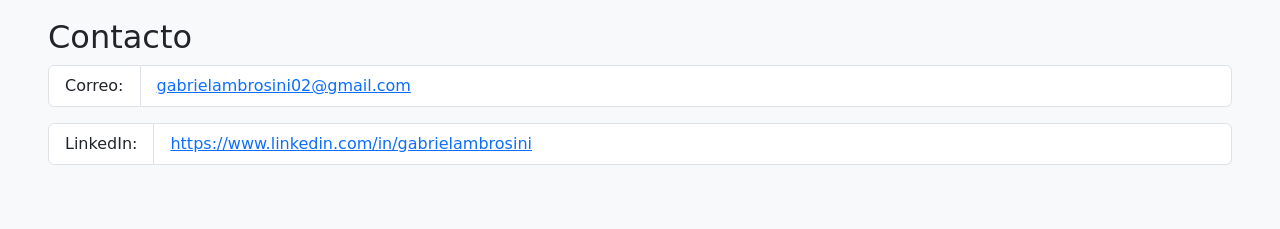
==== commit dba7c823: "Added some links and reorganized sections" ====
--- a/index.html
+++ b/index.html
@@ -21,8 +21,8 @@
       <h1 class="titulo"><a href="/">Gabriel Enrique Ambrosini Cabrera</a></h1>
       <nav class="flex-grow-1">
         <ul class="nav nav-tabs flex-column flex-md-row flex-lg-column h-100 justify-content-evenly align-items-center">
+          <li class="nav-item"><a class="nav-link" href="#acerca-de">Acerca de mí</a></li>
           <li class="nav-item"><a class="nav-link" href="#portafolio">Portafolio</a></li>
-          <li class="nav-item"><a class="nav-link" href="#acerca-de">Acerca de mí</a></li>
           <li class="nav-item"><a class="nav-link" href="#servicios">Servicios</a></li>
           <li class="nav-item"><a class="nav-link" href="#cursos-latin">Cursos de latín</a></li>
           <li class="nav-item"><a class="nav-link" href="#contacto">Contacto</a></li>
@@ -32,64 +32,6 @@
     </header>
 
   <main class="col-lg px-3">
-
-    <section id="portafolio" class="d-grid gap-5 pb-5 mb-5 border-bottom border-5" data-bs-spy="scroll" data-bs-target="#portafolio-header" data-bs-root-margin="-100px 0px -25%">
-
-      <header id="portafolio-header" class="sticky-top bg-body pt-2">
-        <h2><a class="heading-anchor" href="#portafolio">Portafolio de programador</a></h2>
-        <nav>
-          <ul class="nav nav-tabs">
-            <li class="nav-item"><a class="nav-link" href="#portafolio-esta-pagina">Esta página</a></li>
-            <li class="nav-item"><a class="nav-link" href="#portafolio-sep"><abbr title="Stakeholder Engagement Platform">SEP</abbr></a></li>
-            <li class="nav-item"><a class="nav-link" href="#portafolio-ambrosini-ballet">Ambrosini Ballet</a></li>
-            <li class="nav-item"><a class="nav-link" href="#portafolio-speller">Speller</a></li>
-            <li class="nav-item"><a class="nav-link" href="#portafolio-mdn">Contribución a <abbr title="Mozilla Developer Network">MDN</abbr></a></li>
-          </ul>
-        </nav>
-      </header>
-
-      <article id="portafolio-esta-pagina">
-        <header>
-          <h3><a class="heading-anchor" href="#portafolio-esta-pagina">Esta página</a></h3>
-        </header>
-        <p>Este proyecto es es la página que estás leyendo ahora mismo, en la cual presento mis logros personales, para quien sea de interés, en concreto, en el campo laboral. Hace uso de Bootstrap, de <abbr title="Cascading style sheets">CSS</abbr> y un poco de JavaScript.</p>
-        <button class="btn btn-dark">Ver código</button>
-      </article>
-
-      <article id="portafolio-sep">
-        <header>
-          <h3><a class="heading-anchor" href="#portafolio-sep">Stakeholder Engagement Platform</a></h3>
-        </header>
-        <p>Este proyecto es una aplicación web que fortalece la comunicación y la toma de decisiones, mediante mecanismos de depuración de la información, que sirve para comunidades, asociaciones o negocios. Hace uso de en profundidad Django (Python), Bootstrap y JavaScript.</p>
-        <button class="btn btn-dark">Ver código</button>
-      </article>
-
-      <article id="portafolio-ambrosini-ballet">
-        <header>
-          <h3><a class="heading-anchor" href="#portafolio-ambrosini-ballet">Ambrosini Ballet</a></h3>
-        </header>
-        <p>Una aplicación web que permite la administración de las finanzas y de los alumnos de una academia de Ballet. Hace uso de Flask (Python) y Bootstrap.</p>
-        <button class="btn btn-dark">Ver código</button>
-      </article>
-
-      <article id="portafolio-speller">
-        <header>
-          <h3><a class="heading-anchor" href="#portafolio-speller">Speller</a></h3>
-        </header>
-        <p>Un pequeño progama escrito en C que verifica la ortografía de palabras de acuerdo a un diccionario, mediante manejo de memoria de bajo nivel.</p>
-        <button class="btn btn-dark">Ver código</button>
-      </article>
-
-      <article id="portafolio-mdn">
-        <header>
-          <h3><a class="heading-anchor" href="#portafolio-mdn">Contribución a MDN Web Docs</a></h3>
-        </header>
-        <p>He contribuido a la documentación de <a href="https://developer.mozilla.org/en-US/docs/Web" target="_blank">MDN</a> corrigiendo un pequeño error en un ejemplo de código cuyo resultado no era el esperado.</p>
-        <button class="btn btn-dark">Ver código</button>
-      </article>
-
-    </section>
-
 
     <section id="acerca-de" class="d-grid gap-5 pb-5 mb-5 border-bottom border-5" data-bs-spy="scroll" data-bs-target="#acerca-de-header" data-bs-root-margin="-100px 0px -25%">
       
@@ -113,34 +55,65 @@
         <p>Soy un profesor de lengua latina y trabajo en programación de aplicaciones web.</p>
       </article>
 
+      <article id="acerca-de-certificados">
+        <header>
+          <h3><a class="heading-anchor" href="#acerca-de-certificados">Certificados</a></h3>
+        </header>
+        <ol>
+          <li><a href="https://credentials.edx.org/credentials/6b9989ce37c74e5b80ab55f8251d665a/" target="_blank">Professional Certificate in Web Programming with Python and JavaScript</a></li>
+          <li><a href="https://courses.edx.org/certificates/4a5e61f59c6e48b8a2c04e0e032e9468" target="_blank">Verified Certificate for CS50W: CS50's Web Programming with Python and JavaScript</a></li>
+          <li><a href="https://courses.edx.org/certificates/2a2d5294de6746758705a76814cfc40e" target="_blank">Verified certificate for CS50x: CS50's Introduction to Computer Science</a></li>
+        </ol>
+      </article>
+
       <article id="acerca-de-educacion">
         <header>
           <h3><a class="heading-anchor" href="#acerca-de-educacion">Educación</a></h3>
         </header>
         <ol>
-          <li>Ingeniería en Ciencia de Datos e Inteligencia Artificial (<abbr title="Escuela Superior Politécnica del Litoral">ESPOL</abbr>)</li>
-          <li>CS50's Introduction to Artificial Intelligence with Python</li>
-          <li>CS50's Web Programming with Python and JavaScript</li>
-          <li>CS50x: CS50's Introduction to Computer Science</li>
-          <li>Filología Clásica (Universidad de Murcia)</li>
+          <li><a href="https://www.fiec.espol.edu.ec/en/undergraduate-programs/data-science-and-artificial-intelligence-online" target="_blank">Ingeniería en Ciencia de Datos e Inteligencia Artificial (<abbr title="Escuela Superior Politécnica del Litoral">ESPOL</abbr>)</a>
+            <ul>
+              <li>2026 - actualmente cursándolo</li>
+              <li>Estoy intentando homologar la mayor cantidad de créditos posibles con mis anteriores cursos y conocimientos.</li>
+            </ul>
+          </li>
+          <li>CS50's Introduction to Artificial Intelligence with Python
+            <ul>
+              <li>2026 - actualmente cursándolo</li>
+            </ul>
+          </li>
+          <li>CS50's Web Programming with Python and JavaScript
+            <ul>
+              <li>2025 - 2026</li>
+              <li><a href="https://courses.edx.org/certificates/4a5e61f59c6e48b8a2c04e0e032e9468" target="_blank">Enlace al certificado</a></li>
+              <li>Para este curso hice un proyecto final que <a href="#portafolio-sep">muestro más abajo en mi portafolio</a></li>
+            </ul>
+          </li>
+          <li>CS50x: CS50's Introduction to Computer Science
+            <ul>
+              <li>2024 - 2025</li>
+              <li><a href="https://courses.edx.org/certificates/2a2d5294de6746758705a76814cfc40e" target="_blank">Enlace al certificado</a></li>
+            </ul>
+          </li>
+          <li><a href="https://www.um.es/web/estudios/grados/clasica" target="_blank">Filología Clásica</a> (Universidad de Murcia)
+            <ul>
+              <li>2019 - 2021</li>
+              <li>3 años completados. Falta uno más.</li>
+            </ul>
+          </li>
           <li>Shoreless Lake School</li>
         </ol>
       </article>
 
-      <article id="acerca-de-certificados">
-        <header>
-          <h3><a class="heading-anchor" href="#acerca-de-certificados">Certificados</a></h3>
+
+      <article id="acerca-de-experiencia">
+        <header>
+          <h3><a class="heading-anchor" href="#acerca-de-experiencia">Experiencia</a></h3>
         </header>
         <ol>
-          <li><a href="https://credentials.edx.org/credentials/6b9989ce37c74e5b80ab55f8251d665a/" target="_blank">Professional Certificate in Web Programming with Python and JavaScript</a></li>
-        </ol>
-      </article>
-
-      <article id="acerca-de-experiencia">
-        <header>
-          <h3><a class="heading-anchor" href="#acerca-de-experiencia">Experiencia</a></h3>
-        </header>
-        <ol>
+          <li>Desarrollador de aplicaciones web independiente</li>
+          <li>Diseñador y desarrolador de páginas web independiente</li>
+          <li>Profesor independiente de latín</li>
           <li>Profesor multidisciplinario en Centro Pedagógico Díaz de Dueñas</li>
           <li>Profesor de griego antiguo en Shoreless Lake School</li>
         </ol>
@@ -326,6 +299,81 @@
 
     </section>
 
+    <section id="portafolio" class="d-grid gap-5 pb-5 mb-5 border-bottom border-5" data-bs-spy="scroll" data-bs-target="#portafolio-header" data-bs-root-margin="-100px 0px -25%">
+
+      <header id="portafolio-header" class="sticky-top bg-body pt-2">
+        <h2><a class="heading-anchor" href="#portafolio">Portafolio de programador</a></h2>
+        <nav>
+          <ul class="nav nav-tabs">
+            <li class="nav-item"><a class="nav-link" href="#portafolio-sep"><abbr title="Stakeholder Engagement Platform">SEP</abbr></a></li>
+            <li class="nav-item"><a class="nav-link" href="#portafolio-ambrosini-ballet">Ambrosini Ballet</a></li>
+            <li class="nav-item"><a class="nav-link" href="#portafolio-speller">Speller</a></li>
+            <li class="nav-item"><a class="nav-link" href="#portafolio-mdn">Contribución a <abbr title="Mozilla Developer Network">MDN</abbr></a></li>
+            <li class="nav-item"><a class="nav-link" href="#portafolio-esta-pagina">Mi página</a></li>
+            <li class="nav-item"><a class="nav-link" href="#portafolio-pagina-latin">Página de curso</a></li>
+            <li class="nav-item"><a class="nav-link" href="#portafolio-pagina-ana-isabel">Página personal</a></li>
+          </ul>
+        </nav>
+      </header>
+
+      <article id="portafolio-sep">
+        <header>
+          <h3><a class="heading-anchor" href="#portafolio-sep">Stakeholder Engagement Platform</a></h3>
+        </header>
+        <p>Este proyecto es una aplicación web que fortalece la comunicación y la toma de decisiones, mediante mecanismos de depuración de la información, que sirve para comunidades, asociaciones o negocios. Hace uso de en profundidad Django (Python), Bootstrap y JavaScript.</p>
+        <a class="btn btn-dark" href="https://github.com/gabriel-1607/SEP" target="_blank">Ver código</a>
+      </article>
+
+      <article id="portafolio-ambrosini-ballet">
+        <header>
+          <h3><a class="heading-anchor" href="#portafolio-ambrosini-ballet">Ambrosini Ballet</a></h3>
+        </header>
+        <p>Una aplicación web que permite la administración de las finanzas y de los alumnos de una academia de Ballet. Hace uso de Flask (Python) y Bootstrap.</p>
+        <a class="btn btn-dark" href="https://github.com/gabriel-1607/ambrosini-ballet" target="_blank">Ver código</a>
+      </article>
+
+      <article id="portafolio-speller">
+        <header>
+          <h3><a class="heading-anchor" href="#portafolio-speller">Speller</a></h3>
+        </header>
+        <p>Un pequeño progama escrito en C que verifica la ortografía de palabras de acuerdo a un diccionario, mediante manejo de memoria de bajo nivel.</p>
+        <a class="btn btn-dark" href="https://cs50.harvard.edu/x/psets/5/speller/" target="_blank">Ver información</a>
+      </article>
+
+      <article id="portafolio-mdn">
+        <header>
+          <h3><a class="heading-anchor" href="#portafolio-mdn">Contribución a MDN Web Docs</a></h3>
+        </header>
+        <p>He contribuido a la documentación de <a href="https://developer.mozilla.org/en-US/docs/Web" target="_blank">MDN</a> corrigiendo un pequeño error en un ejemplo de código cuyo resultado no era el esperado.</p>
+        <a class="btn btn-dark" href="https://github.com/mdn/content/pull/42890" target="_blank">Ver código</a>
+      </article>
+
+      <article id="portafolio-esta-pagina">
+        <header>
+          <h3><a class="heading-anchor" href="#portafolio-esta-pagina">Mi página personal</a></h3>
+        </header>
+        <p>Este proyecto es es la página que estás leyendo ahora mismo, en la cual presento mis logros personales, para quien sea de interés, en concreto, en el campo laboral. Hace uso de Bootstrap, de <abbr title="Cascading style sheets">CSS</abbr> y un poco de JavaScript.</p>
+        <a class="btn btn-dark" href="https://github.com/gabriel-1607/gabriel-1607.github.io" target="_blank">Ver código</a>
+      </article>
+
+      <article id="portafolio-pagina-latin">
+        <header>
+          <h3><a class="heading-anchor" href="#portafolio-pagina-latin">Página para curso de latín</a></h3>
+        </header>
+        <p>Una página que contiene la información y los recursos necesarios para un curso de gramática latina impartida por mí. Se adapta adecuadamente a los distintos tamaños de dispositivo.</p>
+        <a class="btn btn-dark" href="https://gabriel-1607.github.io/latin/" target="_blank">Ver página</a>
+      </article>
+
+      <article id="portafolio-pagina-ana-isabel">
+        <header>
+          <h3><a class="heading-anchor" href="#portafolio-pagina-ana-isabel">Página personal para otra persona</a></h3>
+        </header>
+        <p>Una página personal para otra persona que se adapta a los distintos tamaños de dispositivo. Todavía está en desarrollo.</p>
+        <a class="btn btn-dark" href="https://anaisabelreyes02.github.io/" target="_blank">Ver página</a>
+      </article>
+
+    </section>
+
     <section id="servicios" class="d-grid gap-5 pb-5 mb-5 border-bottom border-5" data-bs-spy="scroll" data-bs-target="#servicios-header" data-bs-root-margin="-100px 0px -25%">
 
       <header id="servicios-header" class="sticky-top bg-body pt-2">
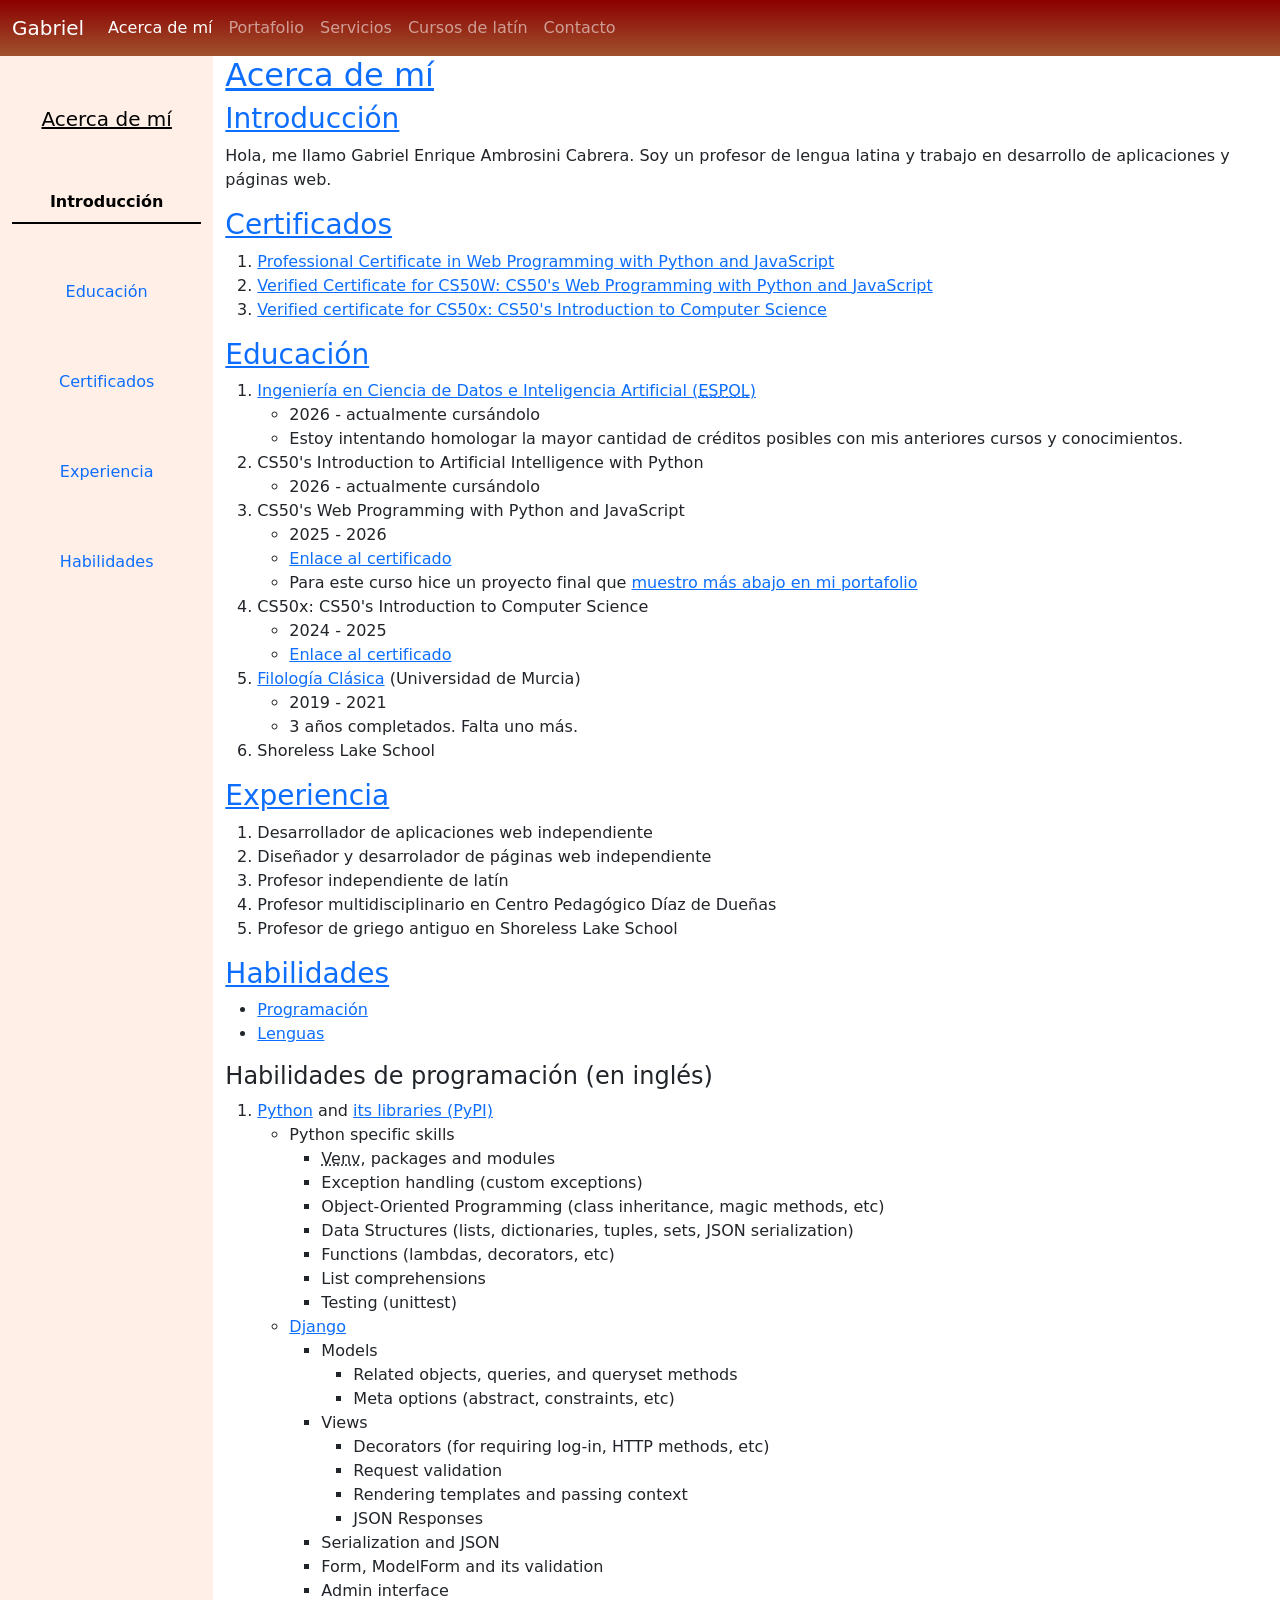
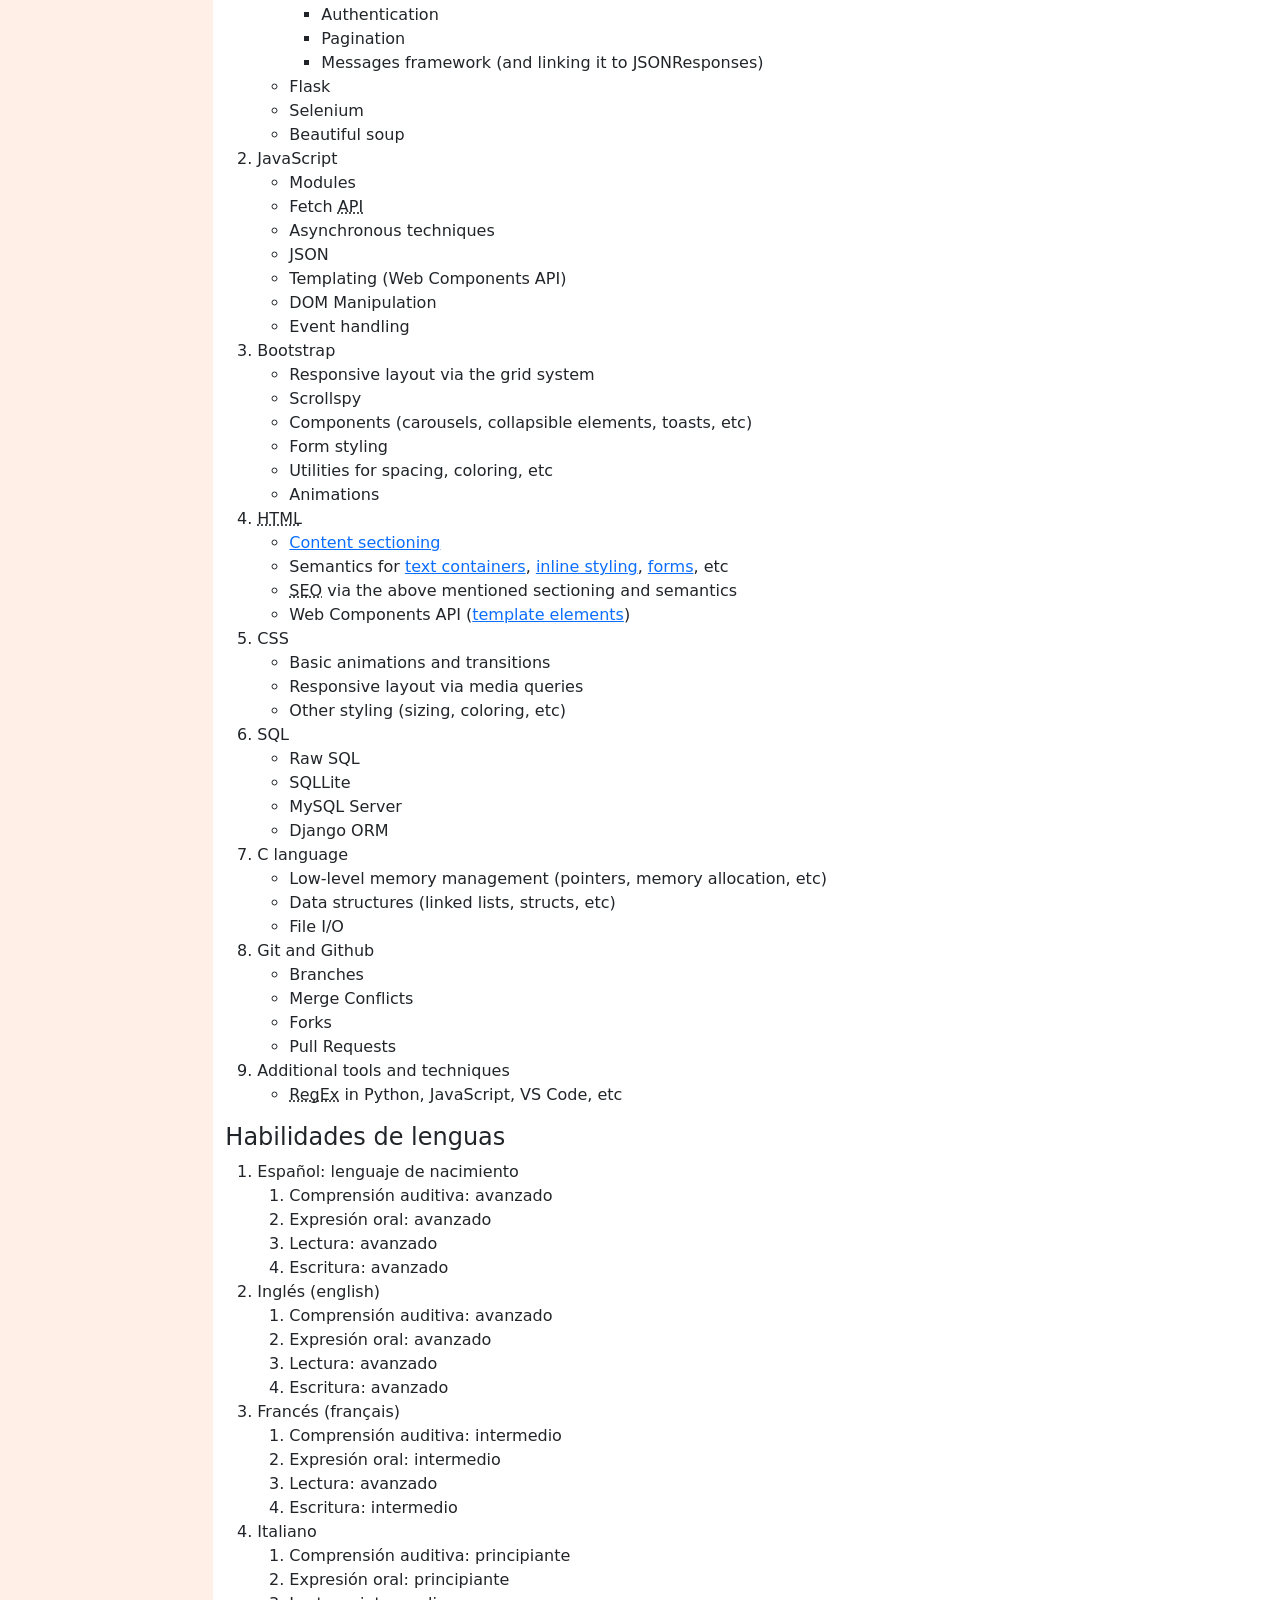
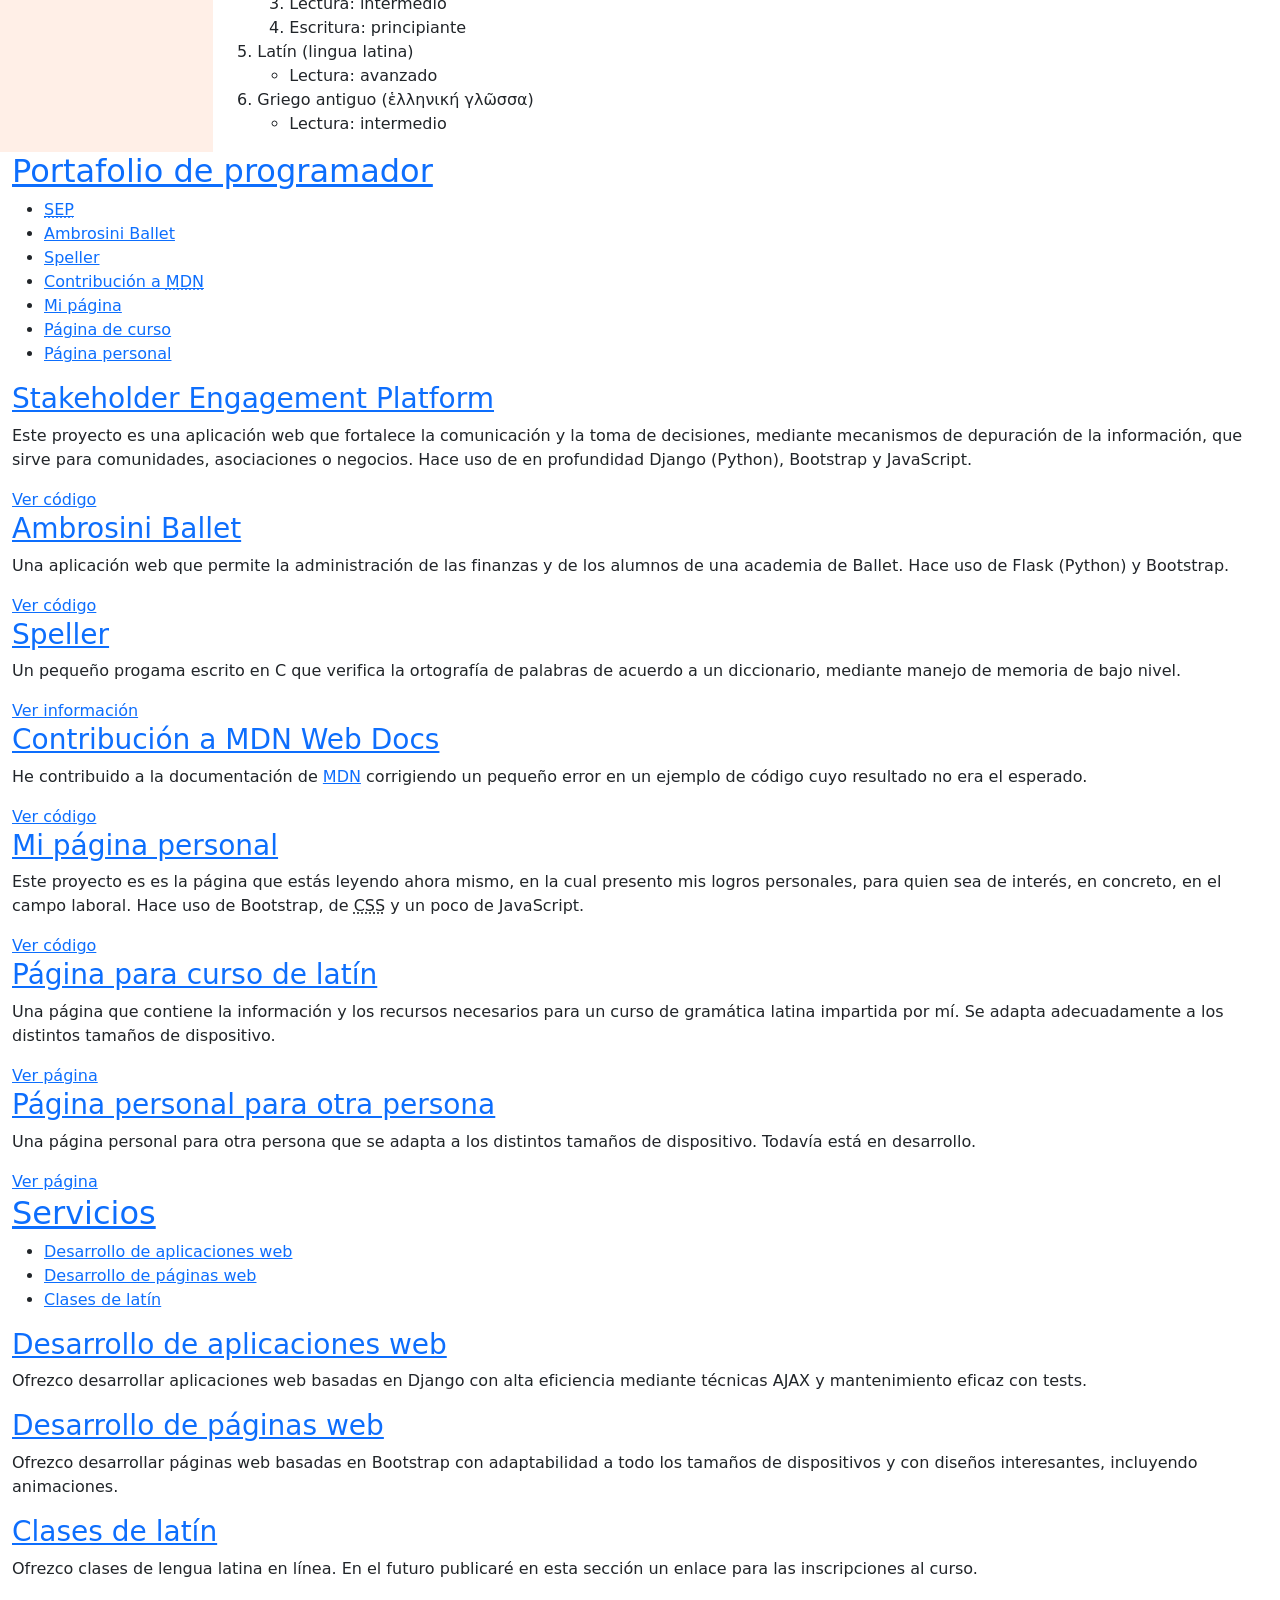
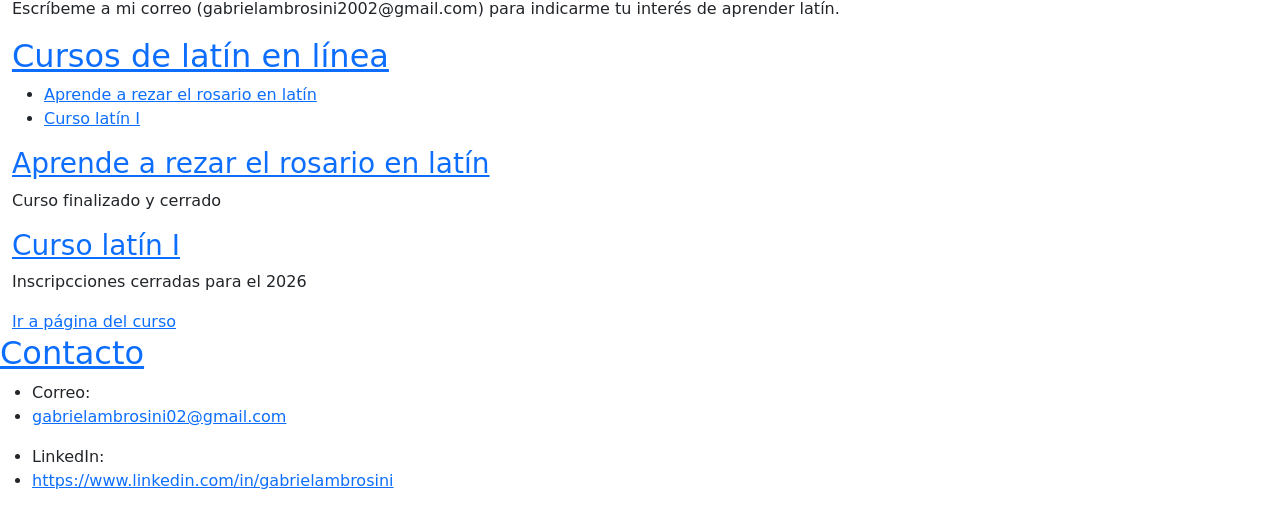
==== commit 5478b5c2: "Huge changes. Layout overhaul and beginnnings of SEO" ====
--- a/index.html
+++ b/index.html
@@ -4,406 +4,480 @@
 <head>
   <meta charset="utf-8">
   <meta name="viewport" content="width=device-width, initial-scale=1">
-  <title>Gabriel Enrique Ambrosini Cabrera</title>
+  <meta name="description" content="Página personal de Gabriel Ambrosini: información, servicios, cursos, portafolio de programador, contacto.">
+  <meta property="og:title" content="Gabriel Ambrosini | Latin teacher and Full-stack Developer">
+  <meta property="og:description" content="Personal webpage for Gabriel Ambrosini with information about his studies, experience, services, developer portfolio and contact links.">
+  <meta property="og:type" content="website">
+  <meta property="og:url" content="https://gabriel-1607.github.io/">
+  <title>Gabriel Enrique Ambrosini Cabrera | Página personal</title>
   <link href="https://cdn.jsdelivr.net/npm/bootstrap@5.3.8/dist/css/bootstrap.min.css" rel="stylesheet"
     integrity="sha384-sRIl4kxILFvY47J16cr9ZwB07vP4J8+LH7qKQnuqkuIAvNWLzeN8tE5YBujZqJLB" crossorigin="anonymous">
   <link href="./assets/css/styles.css" rel="stylesheet">
   <link href="./assets/css/layout.css" rel="stylesheet">
+  <script type="application/ld+json">
+  {
+    "@context": "https://schema.org",
+    "@type": "Person",
+    "name": "Gabriel Enrique Ambrosini Cabrera",
+    "url": "https://gabriel-1607.github.io/",
+    "jobTitle": "Web Developer"
+  }
+  </script>
 </head>
 
 <body>
 
-  <div class="container-fluid min-vh-100">
-  <div class="row" data-bs-spy="scroll" data-bs-target="#main-nav">
-
-    <header id="main-nav" class="col-lg-2 main-nav bg-body-secondary">
-    <div class="sticky-top d-flex flex-column text-center p-3">
-      <h1 class="titulo"><a href="/">Gabriel Enrique Ambrosini Cabrera</a></h1>
-      <nav class="flex-grow-1">
-        <ul class="nav nav-tabs flex-column flex-md-row flex-lg-column h-100 justify-content-evenly align-items-center">
-          <li class="nav-item"><a class="nav-link" href="#acerca-de">Acerca de mí</a></li>
-          <li class="nav-item"><a class="nav-link" href="#portafolio">Portafolio</a></li>
-          <li class="nav-item"><a class="nav-link" href="#servicios">Servicios</a></li>
-          <li class="nav-item"><a class="nav-link" href="#cursos-latin">Cursos de latín</a></li>
-          <li class="nav-item"><a class="nav-link" href="#contacto">Contacto</a></li>
+  <header class="navbar navbar-expand-md sticky-top primary-local" data-bs-theme="dark">
+    <nav class="container-fluid">
+      <a class="navbar-brand" href="/">Gabriel</a>
+      <button class="navbar-toggler" type="button" data-bs-toggle="collapse" data-bs-target="#navbar-links"
+        aria-controls="navbar-links" aria-expanded="false" aria-label="Toggle navigation">
+        <span class="navbar-toggler-icon"></span>
+      </button>
+      <div id="navbar-links" class="collapse navbar-collapse">
+        <ul class="navbar-nav d-md-none">
+          <li class="nav-item dropdown">
+            <a class="nav-link dropdown-toggle" href="#acerca-de" role="button" data-bs-toggle="dropdown" aria-expanded="false">Acerca de mí</a>
+            <ul class="dropdown-menu secondary-local">
+              <li><a class="dropdown-item" href="#acerca-de-introduccion">Introducción</a></li>
+              <li><a class="dropdown-item" href="#acerca-de-educacion">Educación</a></li>
+              <li><a class="dropdown-item" href="#acerca-de-certificados">Certificados</a></li>
+              <li><a class="dropdown-item" href="#acerca-de-experiencia">Experiencia</a></li>
+              <li><a class="dropdown-item" href="#acerca-de-habilidades">Habilidades</a></li>
+            </ul>
+          </li>
+          <li class="nav-item dropdown">
+            <a class="nav-link dropdown-toggle" href="#portafolio" role="button" data-bs-toggle="dropdown" aria-expanded="false">Portafolio</a>
+            <ul class="dropdown-menu secondary-local">
+              <li><a class="dropdown-item" href="#portafolio-sep"><abbr title="Stakeholder Engagement Platform">SEP</abbr></a></li>
+              <li><a class="dropdown-item" href="#portafolio-ambrosini-ballet">Ambrosini Ballet</a></li>
+              <li><a class="dropdown-item" href="#portafolio-speller">Speller</a></li>
+              <li><a class="dropdown-item" href="#portafolio-mdn">Contribución a <abbr title="Mozilla Developer Network">MDN</abbr></a></li>
+              <li><a class="dropdown-item" href="#portafolio-esta-pagina">Mi página</a></li>
+              <li><a class="dropdown-item" href="#portafolio-pagina-latin">Página de curso</a></li>
+              <li><a class="dropdown-item" href="#portafolio-pagina-ana-isabel">Página personal</a></li>
+            </ul>
+          </li>
+          <li class="nav-item dropdown">
+            <a class="nav-link dropdown-toggle" href="#servicios" role="button" data-bs-toggle="dropdown" aria-expanded="false">Servicios</a>
+            <ul class="dropdown-menu secondary-local">
+              <li><a class="dropdown-item" href="#servicios-aplicaciones-web">Desarrollo de aplicaciones web</a></li>
+              <li><a class="dropdown-item" href="#servicios-paginas-web">Desarrollo de páginas web</a></li>
+              <li><a class="dropdown-item" href="#servicios-clases-latin">Clases de latín</a></li>
+            </ul>
+          </li>
+          <li class="nav-item dropdown">
+            <a class="nav-link dropdown-toggle" href="#cursos-latin" role="button" data-bs-toggle="dropdown" aria-expanded="false">Cursos de latín</a>
+            <ul class="dropdown-menu secondary-local">
+              <li><a class="dropdown-item" href="#cursos-latin-aprende-rosario">Aprende a rezar el rosario en latín</a></li>
+              <li><a class="dropdown-item" href="#cursos-latin-latin-1">Curso latín I</a></li>
+            </ul>
+          </li>
+          <li class="nav-item">
+            <a class="nav-link" href="#contacto">Contacto</a>
+          </li>
         </ul>
-      </nav>
-    </div>
-    </header>
-
-  <main class="col-lg px-3">
-
-    <section id="acerca-de" class="d-grid gap-5 pb-5 mb-5 border-bottom border-5" data-bs-spy="scroll" data-bs-target="#acerca-de-header" data-bs-root-margin="-100px 0px -25%">
-      
-      <header id="acerca-de-header" class="sticky-top bg-body pt-2">
-        <h2><a class="heading-anchor" href="#acerca-de">Acerca de mí</a></h2>
-        <nav>
-          <ul class="nav nav-tabs">
+        <ul class="navbar-nav d-none d-md-flex">
+          <li class="nav-item">
+            <a class="nav-link" href="#acerca-de">Acerca de mí</a>
+          </li>
+          <li class="nav-item">
+            <a class="nav-link" href="#portafolio">Portafolio</a>
+          </li>
+          <li class="nav-item">
+            <a class="nav-link" href="#servicios">Servicios</a>
+          </li>
+          <li class="nav-item">
+            <a class="nav-link" href="#cursos-latin">Cursos de latín</a>
+          </li>
+          <li class="nav-item">
+            <a class="nav-link" href="#contacto">Contacto</a>
+          </li>
+        </ul>
+      </div>
+    </nav>
+  </header>
+
+  <main class="container-fluid" data-bs-spy="scroll" data-bs-target="#navbar-links">
+    <h1 class="visually-hidden">Gabriel Enrique Ambrosini Cabrera</h1>
+
+    <section id="acerca-de" class="row" data-bs-spy="scroll" data-bs-target="#acerca-de-nav">
+
+      <nav id="acerca-de-nav" class="d-none d-md-block col-md-3 col-lg-2 tertiary-local">
+        <div class="sticky-md-top py-5 text-center sidebar-scroll">
+          <a class="fs-5 text-body-emphasis" href="#acerca-de">Acerca de mí</a>
+          <ul class="nav nav-fill nav-underline flex-column row-gap-5 mt-5 pb-5">
             <li class="nav-item"><a class="nav-link" href="#acerca-de-introduccion">Introducción</a></li>
             <li class="nav-item"><a class="nav-link" href="#acerca-de-educacion">Educación</a></li>
             <li class="nav-item"><a class="nav-link" href="#acerca-de-certificados">Certificados</a></li>
             <li class="nav-item"><a class="nav-link" href="#acerca-de-experiencia">Experiencia</a></li>
             <li class="nav-item"><a class="nav-link" href="#acerca-de-habilidades">Habilidades</a></li>
           </ul>
-        </nav>
-      </header>
-
-      <article id="acerca-de-introduccion">
-        <header>
-          <h3><a class="heading-anchor" href="#acerca-de-introduccion">Introducción</a></h3>
-        </header>
-        <p>Soy un profesor de lengua latina y trabajo en programación de aplicaciones web.</p>
-      </article>
-
-      <article id="acerca-de-certificados">
-        <header>
-          <h3><a class="heading-anchor" href="#acerca-de-certificados">Certificados</a></h3>
-        </header>
-        <ol>
-          <li><a href="https://credentials.edx.org/credentials/6b9989ce37c74e5b80ab55f8251d665a/" target="_blank">Professional Certificate in Web Programming with Python and JavaScript</a></li>
-          <li><a href="https://courses.edx.org/certificates/4a5e61f59c6e48b8a2c04e0e032e9468" target="_blank">Verified Certificate for CS50W: CS50's Web Programming with Python and JavaScript</a></li>
-          <li><a href="https://courses.edx.org/certificates/2a2d5294de6746758705a76814cfc40e" target="_blank">Verified certificate for CS50x: CS50's Introduction to Computer Science</a></li>
-        </ol>
-      </article>
-
-      <article id="acerca-de-educacion">
-        <header>
-          <h3><a class="heading-anchor" href="#acerca-de-educacion">Educación</a></h3>
-        </header>
-        <ol>
-          <li><a href="https://www.fiec.espol.edu.ec/en/undergraduate-programs/data-science-and-artificial-intelligence-online" target="_blank">Ingeniería en Ciencia de Datos e Inteligencia Artificial (<abbr title="Escuela Superior Politécnica del Litoral">ESPOL</abbr>)</a>
-            <ul>
-              <li>2026 - actualmente cursándolo</li>
-              <li>Estoy intentando homologar la mayor cantidad de créditos posibles con mis anteriores cursos y conocimientos.</li>
-            </ul>
-          </li>
-          <li>CS50's Introduction to Artificial Intelligence with Python
-            <ul>
-              <li>2026 - actualmente cursándolo</li>
-            </ul>
-          </li>
-          <li>CS50's Web Programming with Python and JavaScript
-            <ul>
-              <li>2025 - 2026</li>
-              <li><a href="https://courses.edx.org/certificates/4a5e61f59c6e48b8a2c04e0e032e9468" target="_blank">Enlace al certificado</a></li>
-              <li>Para este curso hice un proyecto final que <a href="#portafolio-sep">muestro más abajo en mi portafolio</a></li>
-            </ul>
-          </li>
-          <li>CS50x: CS50's Introduction to Computer Science
-            <ul>
-              <li>2024 - 2025</li>
-              <li><a href="https://courses.edx.org/certificates/2a2d5294de6746758705a76814cfc40e" target="_blank">Enlace al certificado</a></li>
-            </ul>
-          </li>
-          <li><a href="https://www.um.es/web/estudios/grados/clasica" target="_blank">Filología Clásica</a> (Universidad de Murcia)
-            <ul>
-              <li>2019 - 2021</li>
-              <li>3 años completados. Falta uno más.</li>
-            </ul>
-          </li>
-          <li>Shoreless Lake School</li>
-        </ol>
-      </article>
-
-
-      <article id="acerca-de-experiencia">
-        <header>
-          <h3><a class="heading-anchor" href="#acerca-de-experiencia">Experiencia</a></h3>
-        </header>
-        <ol>
-          <li>Desarrollador de aplicaciones web independiente</li>
-          <li>Diseñador y desarrolador de páginas web independiente</li>
-          <li>Profesor independiente de latín</li>
-          <li>Profesor multidisciplinario en Centro Pedagógico Díaz de Dueñas</li>
-          <li>Profesor de griego antiguo en Shoreless Lake School</li>
-        </ol>
-      </article>
-
-      <article id="acerca-de-habilidades">
-
-        <header>
-          <h3><a class="heading-anchor" href="#acerca-de-habilidades">Habilidades</a></h3>
-          <nav>
-            <ul>
-              <li><a href="#habilidades-programacion">Programación</a></li>
-              <li><a href="#habilidades-lenguas">Lenguas</a></li>
-            </ul>
-          </nav>
-        </header>
-
-        <article id="habilidades-programacion">
+        </div>
+      </nav>
+
+      <div class="col-md">
+
+        <header>
+          <h2><a href="#acerca-de">Acerca de mí</a></h2>
+        </header>
+
+        <article id="acerca-de-introduccion">
           <header>
-            <h4>Habilidades de programación (en inglés)</h4>
+            <h3><a href="#acerca-de-introduccion">Introducción</a></h3>
+          </header>
+          <p>Hola, me llamo Gabriel Enrique Ambrosini Cabrera. Soy un profesor de lengua latina y trabajo en desarrollo de aplicaciones y páginas web.</p>
+        </article>
+
+        <article id="acerca-de-certificados">
+          <header>
+            <h3><a href="#acerca-de-certificados">Certificados</a></h3>
           </header>
           <ol>
-            <li><a href="https://www.python.org/" target="_blank">Python</a> and <a href="https://pypi.org/" target="_blank">its libraries (PyPI)</a>
+            <li><a href="https://credentials.edx.org/credentials/6b9989ce37c74e5b80ab55f8251d665a/" target="_blank">Professional Certificate in Web Programming with Python and JavaScript</a></li>
+            <li><a href="https://courses.edx.org/certificates/4a5e61f59c6e48b8a2c04e0e032e9468" target="_blank">Verified Certificate for CS50W: CS50's Web Programming with Python and JavaScript</a></li>
+            <li><a href="https://courses.edx.org/certificates/2a2d5294de6746758705a76814cfc40e" target="_blank">Verified certificate for CS50x: CS50's Introduction to Computer Science</a></li>
+          </ol>
+        </article>
+
+        <article id="acerca-de-educacion">
+          <header>
+            <h3><a href="#acerca-de-educacion">Educación</a></h3>
+          </header>
+          <ol>
+            <li><a href="https://www.fiec.espol.edu.ec/en/undergraduate-programs/data-science-and-artificial-intelligence-online" target="_blank">Ingeniería en Ciencia de Datos e Inteligencia Artificial (<abbr title="Escuela Superior Politécnica del Litoral">ESPOL</abbr>)</a>
               <ul>
-                <li>Python specific skills
-                  <ul>
-                    <li><abbr title="virtual environment">Venv</abbr>, packages and modules</li>
-                    <li>Exception handling (custom exceptions)</li>
-                    <li>Object-Oriented Programming (class inheritance, magic methods, etc)</li>
-                    <li>Data Structures (lists, dictionaries, tuples, sets, JSON serialization)</li>
-                    <li>Functions (lambdas, decorators, etc)</li>
-                    <li>List comprehensions</li>
-                    <li>Testing (unittest)</li>
-                  </ul>
-                </li>
-                <li><a href="https://www.djangoproject.com/" target="_blank">Django</a>
-                  <ul>
-                    <li>Models
-                      <ul>
-                        <li>Related objects, queries, and queryset methods</li>
-                        <li>Meta options (abstract, constraints, etc)</li>
-                      </ul>
-                    </li>
-                    <li>Views
-                      <ul>
-                        <li>Decorators (for requiring log-in, HTTP methods, etc)</li>
-                        <li>Request validation</li>
-                        <li>Rendering templates and passing context</li>
-                        <li>JSON Responses</li>
-                      </ul>
-                    </li>
-                    <li>Serialization and JSON</li>
-                    <li>Form, ModelForm and its validation</li>
-                    <li>Admin interface</li>
-                    <li>Authentication</li>
-                    <li>Pagination</li>
-                    <li>Messages framework (and linking it to JSONResponses)</li>
-                  </ul>
-                </li>
-                <li>Flask</li>
-                <li>Selenium</li>
-                <li>Beautiful soup</li>
+                <li>2026 - actualmente cursándolo</li>
+                <li>Estoy intentando homologar la mayor cantidad de créditos posibles con mis anteriores cursos y conocimientos.</li>
               </ul>
             </li>
-            <li>JavaScript
+            <li>CS50's Introduction to Artificial Intelligence with Python
               <ul>
-                <li>Modules</li>
-                <li>Fetch <abbr title="Application Programming Interface">API</abbr></li>
-                <li>Asynchronous techniques</li>
-                <li>JSON</li>
-                <li>Templating (Web Components API)</li>
-                <li>DOM Manipulation</li>
-                <li>Event handling</li>
+                <li>2026 - actualmente cursándolo</li>
               </ul>
             </li>
-            <li>Bootstrap
+            <li>CS50's Web Programming with Python and JavaScript
               <ul>
-                <li>Responsive layout via the grid system</li>
-                <li>Scrollspy</li>
-                <li>Components (carousels, collapsible elements, toasts, etc)</li>
-                <li>Form styling</li>
-                <li>Utilities for spacing, coloring, etc</li>
-                <li>Animations</li>
+                <li>2025 - 2026</li>
+                <li><a href="https://courses.edx.org/certificates/4a5e61f59c6e48b8a2c04e0e032e9468" target="_blank">Enlace al certificado</a></li>
+                <li>Para este curso hice un proyecto final que <a href="#portafolio-sep">muestro más abajo en mi portafolio</a></li>
               </ul>
             </li>
-            <li><abbr title="Hypertext markup language">HTML</abbr>
+            <li>CS50x: CS50's Introduction to Computer Science
               <ul>
-                <li><a href="https://developer.mozilla.org/en-US/docs/Web/HTML/Reference/Elements#content_sectioning" target="_blank">Content sectioning</a></li>
-                <li>Semantics for <a href="https://developer.mozilla.org/en-US/docs/Web/HTML/Reference/Elements#text_content" target="_blank">text containers</a>, <a href="https://developer.mozilla.org/en-US/docs/Web/HTML/Reference/Elements#inline_text_semantics" target="_blank"> inline styling</a>, <a href="https://developer.mozilla.org/en-US/docs/Web/HTML/Reference/Elements#forms" target="_blank">forms</a>, etc</li>
-                <li><abbr title="Search Engine Optimization">SEO</abbr> via the above mentioned sectioning and semantics</li>
-                <li>Web Components API (<a href="https://developer.mozilla.org/en-US/docs/Web/HTML/Reference/Elements/template" target="_blank">template elements</a>)</li>
+                <li>2024 - 2025</li>
+                <li><a href="https://courses.edx.org/certificates/2a2d5294de6746758705a76814cfc40e" target="_blank">Enlace al certificado</a></li>
               </ul>
             </li>
-            <li>CSS
+            <li><a href="https://www.um.es/web/estudios/grados/clasica" target="_blank">Filología Clásica</a> (Universidad de Murcia)
               <ul>
-                <li>Basic animations and transitions</li>
-                <li>Responsive layout via media queries</li>
-                <li>Other styling (sizing, coloring, etc)</li>
+                <li>2019 - 2021</li>
+                <li>3 años completados. Falta uno más.</li>
               </ul>
             </li>
-            <li>SQL
-              <ul>
-                <li>Raw SQL</li>
-                <li>SQLLite</li>
-                <li>MySQL Server</li>
-                <li>Django ORM</li>
-              </ul>
-            </li>
-            <li>C language
-              <ul>
-                <li>Low-level memory management (pointers, memory allocation, etc)</li>
-                <li>Data structures (linked lists, structs, etc)</li>
-                <li>File I/O</li>
-              </ul>
-            </li>
-            <li>Git and Github
-              <ul>
-                <li>Branches</li>
-                <li>Merge Conflicts</li>
-                <li>Forks</li>
-                <li>Pull Requests</li>
-              </ul>
-            </li>
-            <li>Additional tools and techniques
-              <ul>
-                <li><abbr title="Regular expressions">RegEx</abbr> in Python, JavaScript, VS Code, etc</li>
-              </ul>
-            </li>
+            <li>Shoreless Lake School</li>
           </ol>
         </article>
 
-        <article id="habilidades-lenguas">
+
+        <article id="acerca-de-experiencia">
           <header>
-            <h4>Habilidades de lenguas</h4>
+            <h3><a href="#acerca-de-experiencia">Experiencia</a></h3>
           </header>
           <ol>
-            <li>Español: lenguaje de nacimiento
-              <ol>
-                <li>Comprensión auditiva: avanzado</li>
-                <li>Expresión oral: avanzado</li>
-                <li>Lectura: avanzado</li>
-                <li>Escritura: avanzado</li>
-              </ol>
-            </li>
-            <li>Inglés (english)
-              <ol>
-                <li>Comprensión auditiva: avanzado</li>
-                <li>Expresión oral: avanzado</li>
-                <li>Lectura: avanzado</li>
-                <li>Escritura: avanzado</li>
-              </ol>
-            </li>
-            <li>Francés (français)
-              <ol>
-                <li>Comprensión auditiva: intermedio</li>
-                <li>Expresión oral: intermedio</li>
-                <li>Lectura: avanzado</li>
-                <li>Escritura: intermedio</li>
-              </ol>
-            </li>
-            <li>Italiano
-              <ol>
-                <li>Comprensión auditiva: principiante</li>
-                <li>Expresión oral: principiante</li>
-                <li>Lectura: intermedio</li>
-                <li>Escritura: principiante</li>
-              </ol>
-            </li>
-            <li>Latín (lingua latina)
-              <ul>
-                <li>Lectura: avanzado</li>
-              </ul>
-            </li>
-            <li>Griego antiguo (ἑλληνική γλῶσσα)
-              <ul>
-                <li>Lectura: intermedio</li>
-              </ul>
-            </li>
+            <li>Desarrollador de aplicaciones web independiente</li>
+            <li>Diseñador y desarrolador de páginas web independiente</li>
+            <li>Profesor independiente de latín</li>
+            <li>Profesor multidisciplinario en Centro Pedagógico Díaz de Dueñas</li>
+            <li>Profesor de griego antiguo en Shoreless Lake School</li>
           </ol>
         </article>
 
-      </article>
-
+        <article id="acerca-de-habilidades">
+
+          <header>
+            <h3><a href="#acerca-de-habilidades">Habilidades</a></h3>
+            <nav>
+              <ul>
+                <li><a href="#habilidades-programacion">Programación</a></li>
+                <li><a href="#habilidades-lenguas">Lenguas</a></li>
+              </ul>
+            </nav>
+          </header>
+
+          <article id="habilidades-programacion">
+            <header>
+              <h4>Habilidades de programación (en inglés)</h4>
+            </header>
+            <ol>
+              <li><a href="https://www.python.org/" target="_blank">Python</a> and <a href="https://pypi.org/" target="_blank">its libraries (PyPI)</a>
+                <ul>
+                  <li>Python specific skills
+                    <ul>
+                      <li><abbr title="virtual environment">Venv</abbr>, packages and modules</li>
+                      <li>Exception handling (custom exceptions)</li>
+                      <li>Object-Oriented Programming (class inheritance, magic methods, etc)</li>
+                      <li>Data Structures (lists, dictionaries, tuples, sets, JSON serialization)</li>
+                      <li>Functions (lambdas, decorators, etc)</li>
+                      <li>List comprehensions</li>
+                      <li>Testing (unittest)</li>
+                    </ul>
+                  </li>
+                  <li><a href="https://www.djangoproject.com/" target="_blank">Django</a>
+                    <ul>
+                      <li>Models
+                        <ul>
+                          <li>Related objects, queries, and queryset methods</li>
+                          <li>Meta options (abstract, constraints, etc)</li>
+                        </ul>
+                      </li>
+                      <li>Views
+                        <ul>
+                          <li>Decorators (for requiring log-in, HTTP methods, etc)</li>
+                          <li>Request validation</li>
+                          <li>Rendering templates and passing context</li>
+                          <li>JSON Responses</li>
+                        </ul>
+                      </li>
+                      <li>Serialization and JSON</li>
+                      <li>Form, ModelForm and its validation</li>
+                      <li>Admin interface</li>
+                      <li>Authentication</li>
+                      <li>Pagination</li>
+                      <li>Messages framework (and linking it to JSONResponses)</li>
+                    </ul>
+                  </li>
+                  <li>Flask</li>
+                  <li>Selenium</li>
+                  <li>Beautiful soup</li>
+                </ul>
+              </li>
+              <li>JavaScript
+                <ul>
+                  <li>Modules</li>
+                  <li>Fetch <abbr title="Application Programming Interface">API</abbr></li>
+                  <li>Asynchronous techniques</li>
+                  <li>JSON</li>
+                  <li>Templating (Web Components API)</li>
+                  <li>DOM Manipulation</li>
+                  <li>Event handling</li>
+                </ul>
+              </li>
+              <li>Bootstrap
+                <ul>
+                  <li>Responsive layout via the grid system</li>
+                  <li>Scrollspy</li>
+                  <li>Components (carousels, collapsible elements, toasts, etc)</li>
+                  <li>Form styling</li>
+                  <li>Utilities for spacing, coloring, etc</li>
+                  <li>Animations</li>
+                </ul>
+              </li>
+              <li><abbr title="Hypertext markup language">HTML</abbr>
+                <ul>
+                  <li><a href="https://developer.mozilla.org/en-US/docs/Web/HTML/Reference/Elements#content_sectioning" target="_blank">Content sectioning</a></li>
+                  <li>Semantics for <a href="https://developer.mozilla.org/en-US/docs/Web/HTML/Reference/Elements#text_content" target="_blank">text containers</a>, <a href="https://developer.mozilla.org/en-US/docs/Web/HTML/Reference/Elements#inline_text_semantics" target="_blank"> inline styling</a>, <a href="https://developer.mozilla.org/en-US/docs/Web/HTML/Reference/Elements#forms" target="_blank">forms</a>, etc</li>
+                  <li><abbr title="Search Engine Optimization">SEO</abbr> via the above mentioned sectioning and semantics</li>
+                  <li>Web Components API (<a href="https://developer.mozilla.org/en-US/docs/Web/HTML/Reference/Elements/template" target="_blank">template elements</a>)</li>
+                </ul>
+              </li>
+              <li>CSS
+                <ul>
+                  <li>Basic animations and transitions</li>
+                  <li>Responsive layout via media queries</li>
+                  <li>Other styling (sizing, coloring, etc)</li>
+                </ul>
+              </li>
+              <li>SQL
+                <ul>
+                  <li>Raw SQL</li>
+                  <li>SQLLite</li>
+                  <li>MySQL Server</li>
+                  <li>Django ORM</li>
+                </ul>
+              </li>
+              <li>C language
+                <ul>
+                  <li>Low-level memory management (pointers, memory allocation, etc)</li>
+                  <li>Data structures (linked lists, structs, etc)</li>
+                  <li>File I/O</li>
+                </ul>
+              </li>
+              <li>Git and Github
+                <ul>
+                  <li>Branches</li>
+                  <li>Merge Conflicts</li>
+                  <li>Forks</li>
+                  <li>Pull Requests</li>
+                </ul>
+              </li>
+              <li>Additional tools and techniques
+                <ul>
+                  <li><abbr title="Regular expressions">RegEx</abbr> in Python, JavaScript, VS Code, etc</li>
+                </ul>
+              </li>
+            </ol>
+          </article>
+
+          <article id="habilidades-lenguas">
+            <header>
+              <h4>Habilidades de lenguas</h4>
+            </header>
+            <ol>
+              <li>Español: lenguaje de nacimiento
+                <ol>
+                  <li>Comprensión auditiva: avanzado</li>
+                  <li>Expresión oral: avanzado</li>
+                  <li>Lectura: avanzado</li>
+                  <li>Escritura: avanzado</li>
+                </ol>
+              </li>
+              <li>Inglés (english)
+                <ol>
+                  <li>Comprensión auditiva: avanzado</li>
+                  <li>Expresión oral: avanzado</li>
+                  <li>Lectura: avanzado</li>
+                  <li>Escritura: avanzado</li>
+                </ol>
+              </li>
+              <li>Francés (français)
+                <ol>
+                  <li>Comprensión auditiva: intermedio</li>
+                  <li>Expresión oral: intermedio</li>
+                  <li>Lectura: avanzado</li>
+                  <li>Escritura: intermedio</li>
+                </ol>
+              </li>
+              <li>Italiano
+                <ol>
+                  <li>Comprensión auditiva: principiante</li>
+                  <li>Expresión oral: principiante</li>
+                  <li>Lectura: intermedio</li>
+                  <li>Escritura: principiante</li>
+                </ol>
+              </li>
+              <li>Latín (lingua latina)
+                <ul>
+                  <li>Lectura: avanzado</li>
+                </ul>
+              </li>
+              <li>Griego antiguo (ἑλληνική γλῶσσα)
+                <ul>
+                  <li>Lectura: intermedio</li>
+                </ul>
+              </li>
+            </ol>
+          </article>
+
+        </article>
+      </div>
     </section>
 
-    <section id="portafolio" class="d-grid gap-5 pb-5 mb-5 border-bottom border-5" data-bs-spy="scroll" data-bs-target="#portafolio-header" data-bs-root-margin="-100px 0px -25%">
-
-      <header id="portafolio-header" class="sticky-top bg-body pt-2">
-        <h2><a class="heading-anchor" href="#portafolio">Portafolio de programador</a></h2>
+    <section id="portafolio" data-bs-spy="scroll" data-bs-target="#portafolio-header">
+
+      <header id="portafolio-header">
+        <h2><a href="#portafolio">Portafolio de programador</a></h2>
         <nav>
-          <ul class="nav nav-tabs">
-            <li class="nav-item"><a class="nav-link" href="#portafolio-sep"><abbr title="Stakeholder Engagement Platform">SEP</abbr></a></li>
-            <li class="nav-item"><a class="nav-link" href="#portafolio-ambrosini-ballet">Ambrosini Ballet</a></li>
-            <li class="nav-item"><a class="nav-link" href="#portafolio-speller">Speller</a></li>
-            <li class="nav-item"><a class="nav-link" href="#portafolio-mdn">Contribución a <abbr title="Mozilla Developer Network">MDN</abbr></a></li>
-            <li class="nav-item"><a class="nav-link" href="#portafolio-esta-pagina">Mi página</a></li>
-            <li class="nav-item"><a class="nav-link" href="#portafolio-pagina-latin">Página de curso</a></li>
-            <li class="nav-item"><a class="nav-link" href="#portafolio-pagina-ana-isabel">Página personal</a></li>
+          <ul>
+            <li><a href="#portafolio-sep"><abbr title="Stakeholder Engagement Platform">SEP</abbr></a></li>
+            <li><a href="#portafolio-ambrosini-ballet">Ambrosini Ballet</a></li>
+            <li><a href="#portafolio-speller">Speller</a></li>
+            <li><a href="#portafolio-mdn">Contribución a <abbr title="Mozilla Developer Network">MDN</abbr></a></li>
+            <li><a href="#portafolio-esta-pagina">Mi página</a></li>
+            <li><a href="#portafolio-pagina-latin">Página de curso</a></li>
+            <li><a href="#portafolio-pagina-ana-isabel">Página personal</a></li>
           </ul>
         </nav>
       </header>
 
       <article id="portafolio-sep">
         <header>
-          <h3><a class="heading-anchor" href="#portafolio-sep">Stakeholder Engagement Platform</a></h3>
+          <h3><a href="#portafolio-sep">Stakeholder Engagement Platform</a></h3>
         </header>
         <p>Este proyecto es una aplicación web que fortalece la comunicación y la toma de decisiones, mediante mecanismos de depuración de la información, que sirve para comunidades, asociaciones o negocios. Hace uso de en profundidad Django (Python), Bootstrap y JavaScript.</p>
-        <a class="btn btn-dark" href="https://github.com/gabriel-1607/SEP" target="_blank">Ver código</a>
+        <a href="https://github.com/gabriel-1607/SEP" target="_blank">Ver código</a>
       </article>
 
       <article id="portafolio-ambrosini-ballet">
         <header>
-          <h3><a class="heading-anchor" href="#portafolio-ambrosini-ballet">Ambrosini Ballet</a></h3>
+          <h3><a href="#portafolio-ambrosini-ballet">Ambrosini Ballet</a></h3>
         </header>
         <p>Una aplicación web que permite la administración de las finanzas y de los alumnos de una academia de Ballet. Hace uso de Flask (Python) y Bootstrap.</p>
-        <a class="btn btn-dark" href="https://github.com/gabriel-1607/ambrosini-ballet" target="_blank">Ver código</a>
+        <a href="https://github.com/gabriel-1607/ambrosini-ballet" target="_blank">Ver código</a>
       </article>
 
       <article id="portafolio-speller">
         <header>
-          <h3><a class="heading-anchor" href="#portafolio-speller">Speller</a></h3>
+          <h3><a href="#portafolio-speller">Speller</a></h3>
         </header>
         <p>Un pequeño progama escrito en C que verifica la ortografía de palabras de acuerdo a un diccionario, mediante manejo de memoria de bajo nivel.</p>
-        <a class="btn btn-dark" href="https://cs50.harvard.edu/x/psets/5/speller/" target="_blank">Ver información</a>
+        <a href="https://cs50.harvard.edu/x/psets/5/speller/" target="_blank">Ver información</a>
       </article>
 
       <article id="portafolio-mdn">
         <header>
-          <h3><a class="heading-anchor" href="#portafolio-mdn">Contribución a MDN Web Docs</a></h3>
+          <h3><a href="#portafolio-mdn">Contribución a MDN Web Docs</a></h3>
         </header>
         <p>He contribuido a la documentación de <a href="https://developer.mozilla.org/en-US/docs/Web" target="_blank">MDN</a> corrigiendo un pequeño error en un ejemplo de código cuyo resultado no era el esperado.</p>
-        <a class="btn btn-dark" href="https://github.com/mdn/content/pull/42890" target="_blank">Ver código</a>
+        <a href="https://github.com/mdn/content/pull/42890" target="_blank">Ver código</a>
       </article>
 
       <article id="portafolio-esta-pagina">
         <header>
-          <h3><a class="heading-anchor" href="#portafolio-esta-pagina">Mi página personal</a></h3>
+          <h3><a href="#portafolio-esta-pagina">Mi página personal</a></h3>
         </header>
         <p>Este proyecto es es la página que estás leyendo ahora mismo, en la cual presento mis logros personales, para quien sea de interés, en concreto, en el campo laboral. Hace uso de Bootstrap, de <abbr title="Cascading style sheets">CSS</abbr> y un poco de JavaScript.</p>
-        <a class="btn btn-dark" href="https://github.com/gabriel-1607/gabriel-1607.github.io" target="_blank">Ver código</a>
+        <a href="https://github.com/gabriel-1607/gabriel-1607.github.io" target="_blank">Ver código</a>
       </article>
 
       <article id="portafolio-pagina-latin">
         <header>
-          <h3><a class="heading-anchor" href="#portafolio-pagina-latin">Página para curso de latín</a></h3>
+          <h3><a href="#portafolio-pagina-latin">Página para curso de latín</a></h3>
         </header>
         <p>Una página que contiene la información y los recursos necesarios para un curso de gramática latina impartida por mí. Se adapta adecuadamente a los distintos tamaños de dispositivo.</p>
-        <a class="btn btn-dark" href="https://gabriel-1607.github.io/latin/" target="_blank">Ver página</a>
+        <a href="https://gabriel-1607.github.io/latin/" target="_blank">Ver página</a>
       </article>
 
       <article id="portafolio-pagina-ana-isabel">
         <header>
-          <h3><a class="heading-anchor" href="#portafolio-pagina-ana-isabel">Página personal para otra persona</a></h3>
+          <h3><a href="#portafolio-pagina-ana-isabel">Página personal para otra persona</a></h3>
         </header>
         <p>Una página personal para otra persona que se adapta a los distintos tamaños de dispositivo. Todavía está en desarrollo.</p>
-        <a class="btn btn-dark" href="https://anaisabelreyes02.github.io/" target="_blank">Ver página</a>
+        <a href="https://anaisabelreyes02.github.io/" target="_blank">Ver página</a>
       </article>
 
     </section>
 
-    <section id="servicios" class="d-grid gap-5 pb-5 mb-5 border-bottom border-5" data-bs-spy="scroll" data-bs-target="#servicios-header" data-bs-root-margin="-100px 0px -25%">
-
-      <header id="servicios-header" class="sticky-top bg-body pt-2">
-        <h2><a class="heading-anchor" href="#servicios">Servicios</a></h2>
+    <section id="servicios" data-bs-spy="scroll" data-bs-target="#servicios-header">
+
+      <header id="servicios-header">
+        <h2><a href="#servicios">Servicios</a></h2>
         <nav>
-          <ul class="nav nav-tabs">
-            <li class="nav-item"><a class="nav-link" href="#servicios-aplicaciones-web">Desarrollo de aplicaciones web</a></li>
-            <li class="nav-item"><a class="nav-link" href="#servicios-paginas-web">Desarrollo de páginas web</a></li>
-            <li class="nav-item"><a class="nav-link" href="#servicios-clases-latin">Clases de latín</a></li>
+          <ul>
+            <li><a href="#servicios-aplicaciones-web">Desarrollo de aplicaciones web</a></li>
+            <li><a href="#servicios-paginas-web">Desarrollo de páginas web</a></li>
+            <li><a href="#servicios-clases-latin">Clases de latín</a></li>
           </ul>
         </nav>
       </header>
 
       <article id="servicios-aplicaciones-web">
         <header>
-          <h3><a class="heading-anchor" href="#servicios-aplicaciones-web">Desarrollo de aplicaciones web</a></h3>
+          <h3><a href="#servicios-aplicaciones-web">Desarrollo de aplicaciones web</a></h3>
         </header>
         <p>Ofrezco desarrollar aplicaciones web basadas en Django con alta eficiencia mediante técnicas AJAX y mantenimiento eficaz con tests.</p>
       </article>
 
       <article id="servicios-paginas-web">
         <header>
-          <h3><a class="heading-anchor" href="#servicios-paginas-web">Desarrollo de páginas web</a></h3>
+          <h3><a href="#servicios-paginas-web">Desarrollo de páginas web</a></h3>
         </header>
         <p>Ofrezco desarrollar páginas web basadas en Bootstrap con adaptabilidad a todo los tamaños de dispositivos y con diseños interesantes, incluyendo animaciones.</p>
       </article>
 
       <article id="servicios-clases-latin">
         <header>
-          <h3><a class="heading-anchor" href="#servicios-clases-latin">Clases de latín</a></h3>
+          <h3><a href="#servicios-clases-latin">Clases de latín</a></h3>
         </header>
         <p>Ofrezco clases de lengua latina en línea. En el futuro publicaré en esta sección un enlace para las inscripciones al curso.</p>
         <p>Escríbeme a mi correo (gabrielambrosini2002@gmail.com) para indicarme tu interés de aprender latín.</p>
@@ -411,61 +485,59 @@
 
     </section>
 
-    <section id="cursos-latin" class="d-grid gap-5 pb-5 mb-5 border-bottom border-5" data-bs-spy="scroll" data-bs-target="#cursos-latin-header" data-bs-root-margin="-100px 0px -25%">
-
-      <header id="cursos-latin-header" class="sticky-top bg-body pt-2">
-        <h2><a class="heading-anchor" href="#cursos-latin">Cursos de latín en línea</a></h2>
+    <section id="cursos-latin" data-bs-spy="scroll" data-bs-target="#cursos-latin-header">
+
+      <header id="cursos-latin-header">
+        <h2><a href="#cursos-latin">Cursos de latín en línea</a></h2>
         <nav>
-          <ul class="nav nav-tabs">
-            <li class="nav-item"><a class="nav-link" href="#cursos-latin-aprende-rosario">Aprende a rezar el rosario en latín</a></li>
-            <li class="nav-item"><a class="nav-link" href="#cursos-latin-latin-1">Curso latín I</a></li>
+          <ul>
+            <li><a href="#cursos-latin-aprende-rosario">Aprende a rezar el rosario en latín</a></li>
+            <li><a href="#cursos-latin-latin-1">Curso latín I</a></li>
           </ul>
         </nav>
       </header>
 
       <article id="cursos-latin-aprende-rosario">
         <header>
-          <h3><a class="heading-anchor" href="#cursos-latin-aprende-rosario">Aprende a rezar el rosario en latín</a></h3>
+          <h3><a href="#cursos-latin-aprende-rosario">Aprende a rezar el rosario en latín</a></h3>
         </header>
         <p>Curso finalizado y cerrado</p>
       </article>
 
       <article id="cursos-latin-latin-1">
         <header>
-          <h3><a class="heading-anchor" href="#cursos-latin-latin-1">Curso latín I</a></h3>
+          <h3><a href="#cursos-latin-latin-1">Curso latín I</a></h3>
         </header>
         <p>Inscripcciones cerradas para el 2026</p>
-        <a class="btn btn-dark" href="https://gabriel-1607.github.io/latin/">Ir a página del curso</a>
+        <a href="https://gabriel-1607.github.io/latin/">Ir a página del curso</a>
       </article>
 
     </section>
 
   </main>
 
-  <footer class="p-5 bg-body-tertiary">
-
-    <section id="contacto" class="col">
+  <footer>
+
+    <section id="contacto">
       <header>
-        <h2><a class="heading-anchor" href="#contacto">Contacto</a></h2>
+        <h2><a href="#contacto">Contacto</a></h2>
       </header>
       <address>
-        <ul class="list-group list-group-horizontal pb-3">
-          <li class="list-group-item">Correo:</li>
-          <li class="list-group-item text-truncate w-100"><a href="mailto:gabrielambrosini02@gmail.com">gabrielambrosini02@gmail.com</a></li>
+        <ul>
+          <li>Correo:</li>
+          <li><a class="d-block text-truncate" href="mailto:gabrielambrosini02@gmail.com">gabrielambrosini02@gmail.com</a></li>
         </ul>
-        <ul class="list-group list-group-horizontal">
-          <li class="list-group-item">LinkedIn:</li>
-          <li class="list-group-item text-truncate w-100"><a href="https://www.linkedin.com/in/gabrielambrosini" target="_blank">https://www.linkedin.com/in/gabrielambrosini</a></li>
+        <ul>
+          <li>LinkedIn:</li>
+          <li><a class="d-block text-truncate" href="https://www.linkedin.com/in/gabrielambrosini" target="_blank">https://www.linkedin.com/in/gabrielambrosini</a></li>
           </ul>
       </address>
     </section>
 
   </footer>
 
-  </div>
-  </div>
-
   <!-- Sección de scripts -->
+  <script src="assets/js/index.js"></script>
   <script src="https://cdn.jsdelivr.net/npm/bootstrap@5.3.8/dist/js/bootstrap.bundle.min.js"
     integrity="sha384-FKyoEForCGlyvwx9Hj09JcYn3nv7wiPVlz7YYwJrWVcXK/BmnVDxM+D2scQbITxI"
     crossorigin="anonymous"></script>
--- a/assets/css/styles.css
+++ b/assets/css/styles.css
@@ -1,87 +1,13 @@
-.main-nav .titulo {
-    font-size: 125%;
+.primary-local {
+    color:white;
+    background-image: linear-gradient(to top, sienna, darkred);
 }
 
-@media (min-width: 1200px) {
-    .main-nav .titulo {
-        font-size: 150%;
-    }
+.secondary-local {
+    color: lightgray;
+    background-image: linear-gradient(to top, sienna, brown);
 }
 
-.main-nav h1 a {
-    color:inherit;
-    text-decoration: none;
-}
-
-.main-nav h1 a:hover {
-    text-decoration: underline;
-}
-
-.main-nav li {
-    width: 50%;
-}
-
-@media (min-width: 768px) {
-    .main-nav li {
-        width: inherit;
-    }
-}
-
-.main-nav .nav-link {
-    border: 1px solid gray;
-    border-radius: 20px;
-    
-}
-
-@media (min-height: 600px) and (min-width: 992px) {
-    .main-nav .nav-link {
-        padding-top: 20px;
-        padding-bottom: 20px;
-    }
-}
-
-@media (min-height: 800px) and (min-width: 992px) {
-    .main-nav .nav-link {
-        padding-top: 30px;
-        padding-bottom: 30px;
-    }
-}
-
-@media (min-height: 1000px) and (min-width: 992px) {
-    .main-nav .nav-link {
-        padding-top: 40px;
-        padding-bottom: 40px;
-    }
-}
-
-@media (min-height: 1200px) and (min-width: 992px) {
-    .main-nav .nav-link {
-        padding-top: 50px;
-        padding-bottom: 50px;
-    }
-}
-
-.main-nav .nav-link:hover {
-    background-color: lightgray;
-}
-
-.heading-anchor {
-  color: inherit;
-  text-decoration: none;
-}
-
-.heading-anchor:hover {
-    text-decoration: underline;
-}
-
-.heading-anchor::after {
-    content: "#";
-    display: inline-block;
-    padding-left: 10px;
-    opacity: 0;
-    transition: opacity 0.3s ease;
-}
-
-.heading-anchor:hover::after {
-    opacity: 1;
+.tertiary-local {
+    background-color: rgb(255, 239, 231);
 }
--- a/assets/css/layout.css
+++ b/assets/css/layout.css
@@ -1,26 +1,28 @@
-@media (max-width: 768px) {
-.main-nav > div {
-    height: 450px;
-}
+:root {
+    --navbar-height: 56px;
 }
 
-@media (min-height: 450px) and (min-width: 992px) {
-    .main-nav > div {
-        height: 100vh;
+@media (max-width: 767px) {
+    body:has(#navbar-links.show) {
+        --navbar-height: 256px;
     }
 }
 
-.main-nav > div {
-    overflow-y: scroll;
-    scrollbar-gutter: stable;
+body > header.navbar {
+    z-index: 1025;
 }
 
-@media (min-height: 450px) and (min-width: 992px) {
-    .main-nav > div {
-        overflow-y: hidden;
-    }
+.sticky-md-top:not(.navbar) {
+    top: var(--navbar-height) !important;
 }
 
-main > section > article {
-    scroll-margin-top: 100px;
+[id] {
+    scroll-margin-top: var(--navbar-height);
+}
+
+@media (min-width: 768px) {
+  .sidebar-scroll.sticky-md-top {
+    max-height: 100vh;
+    overflow-y: auto;
+  }
 }
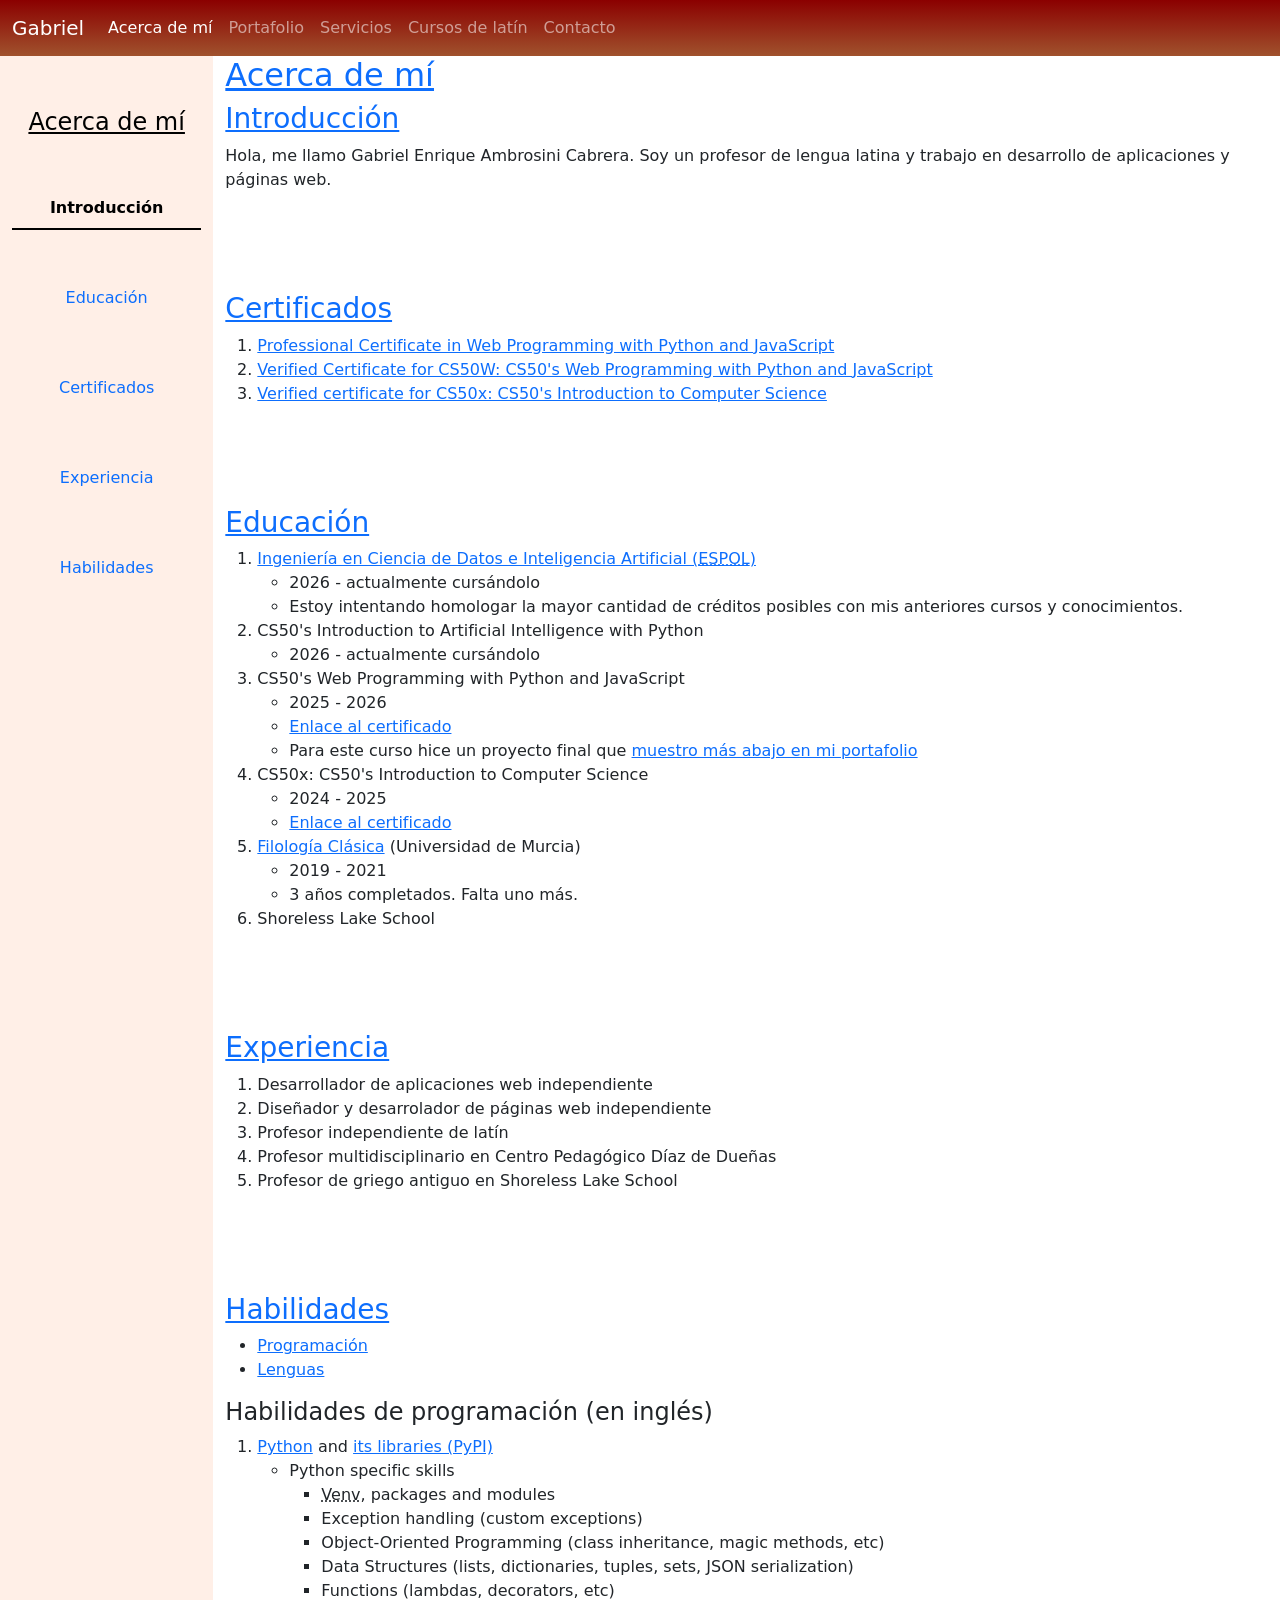
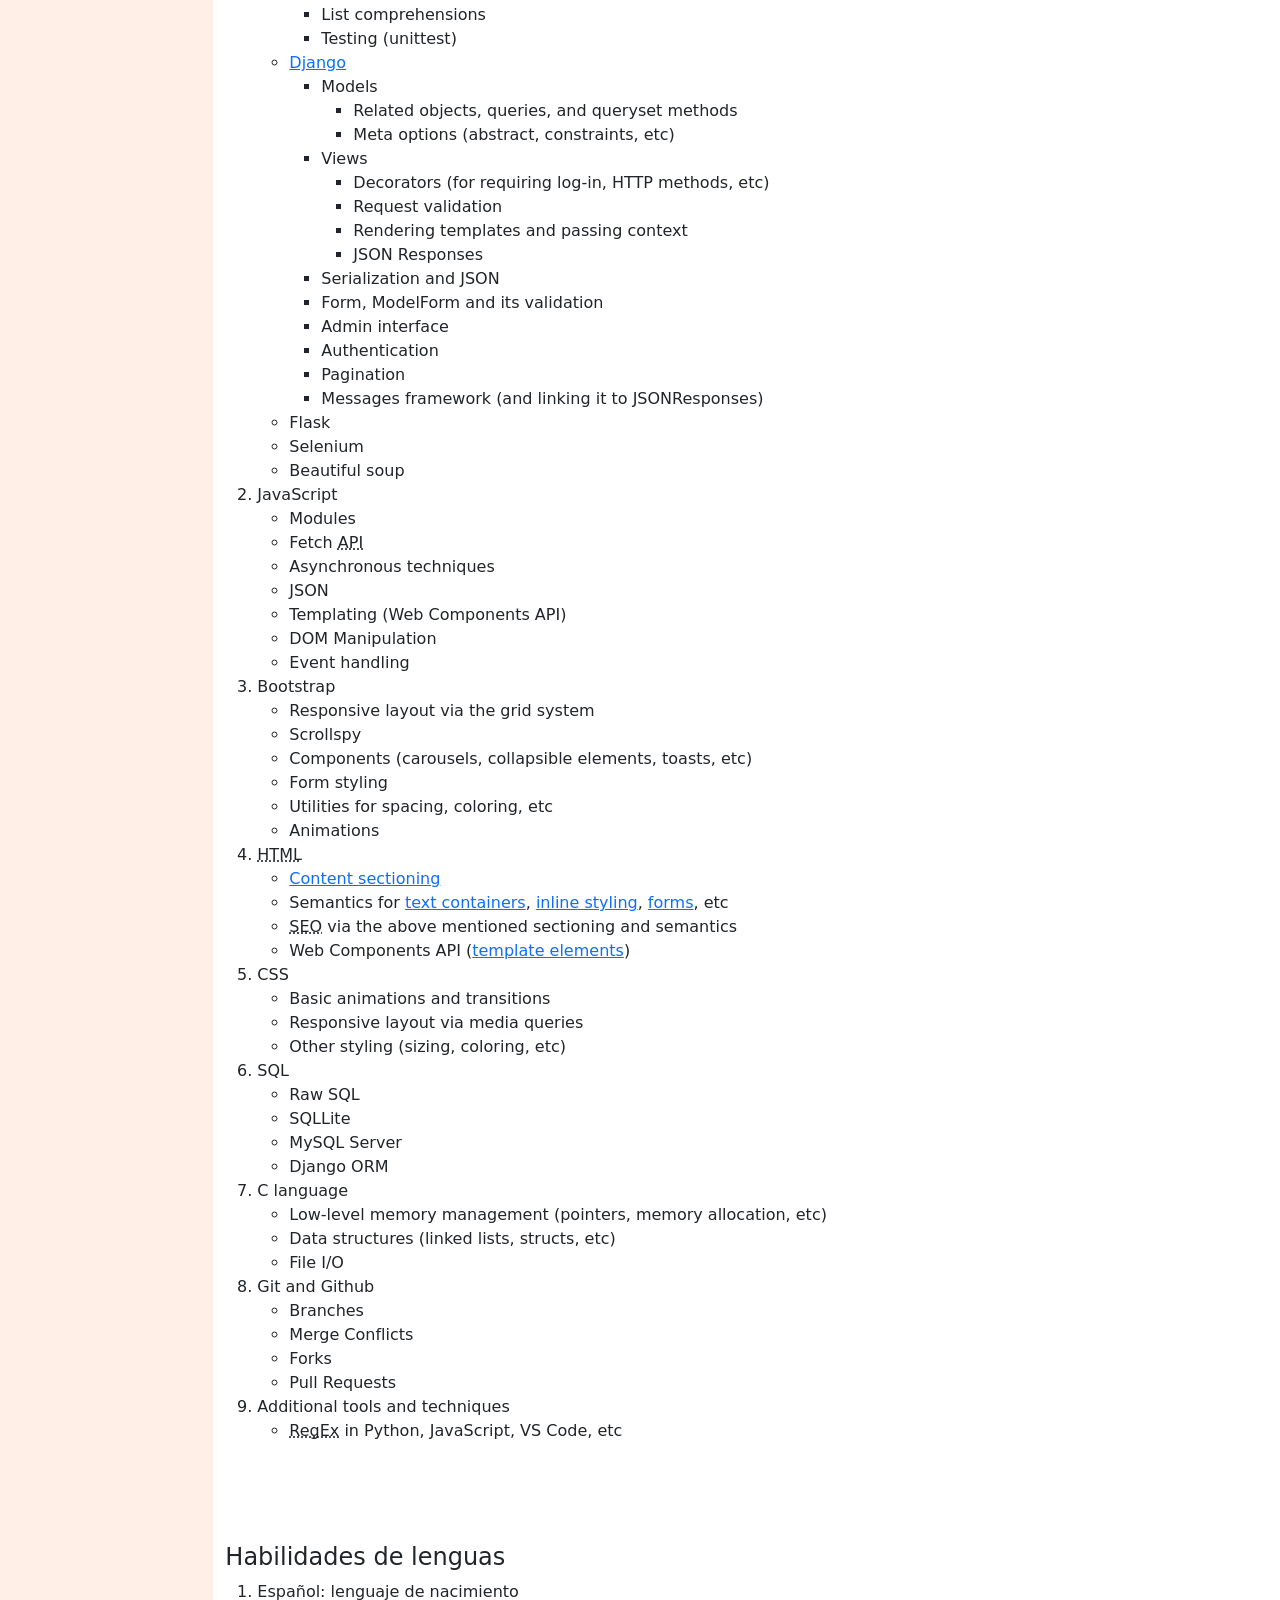
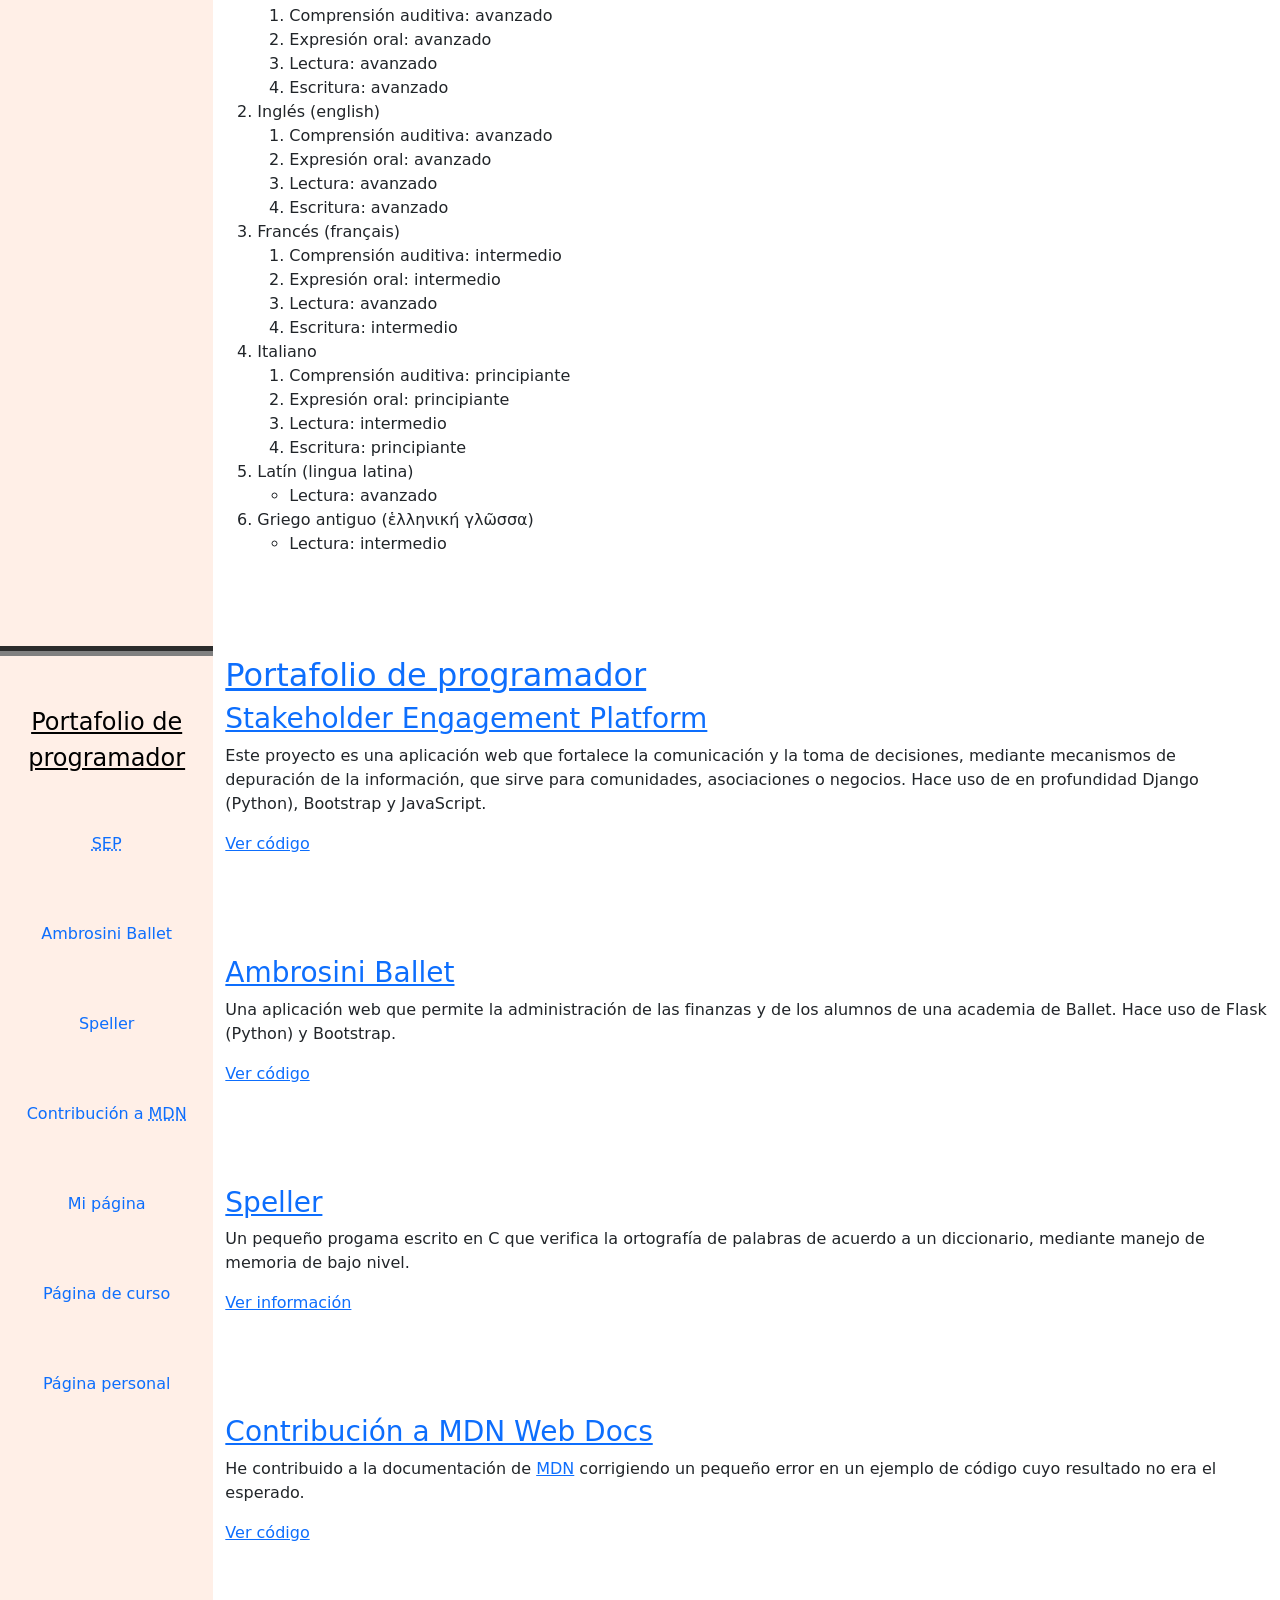
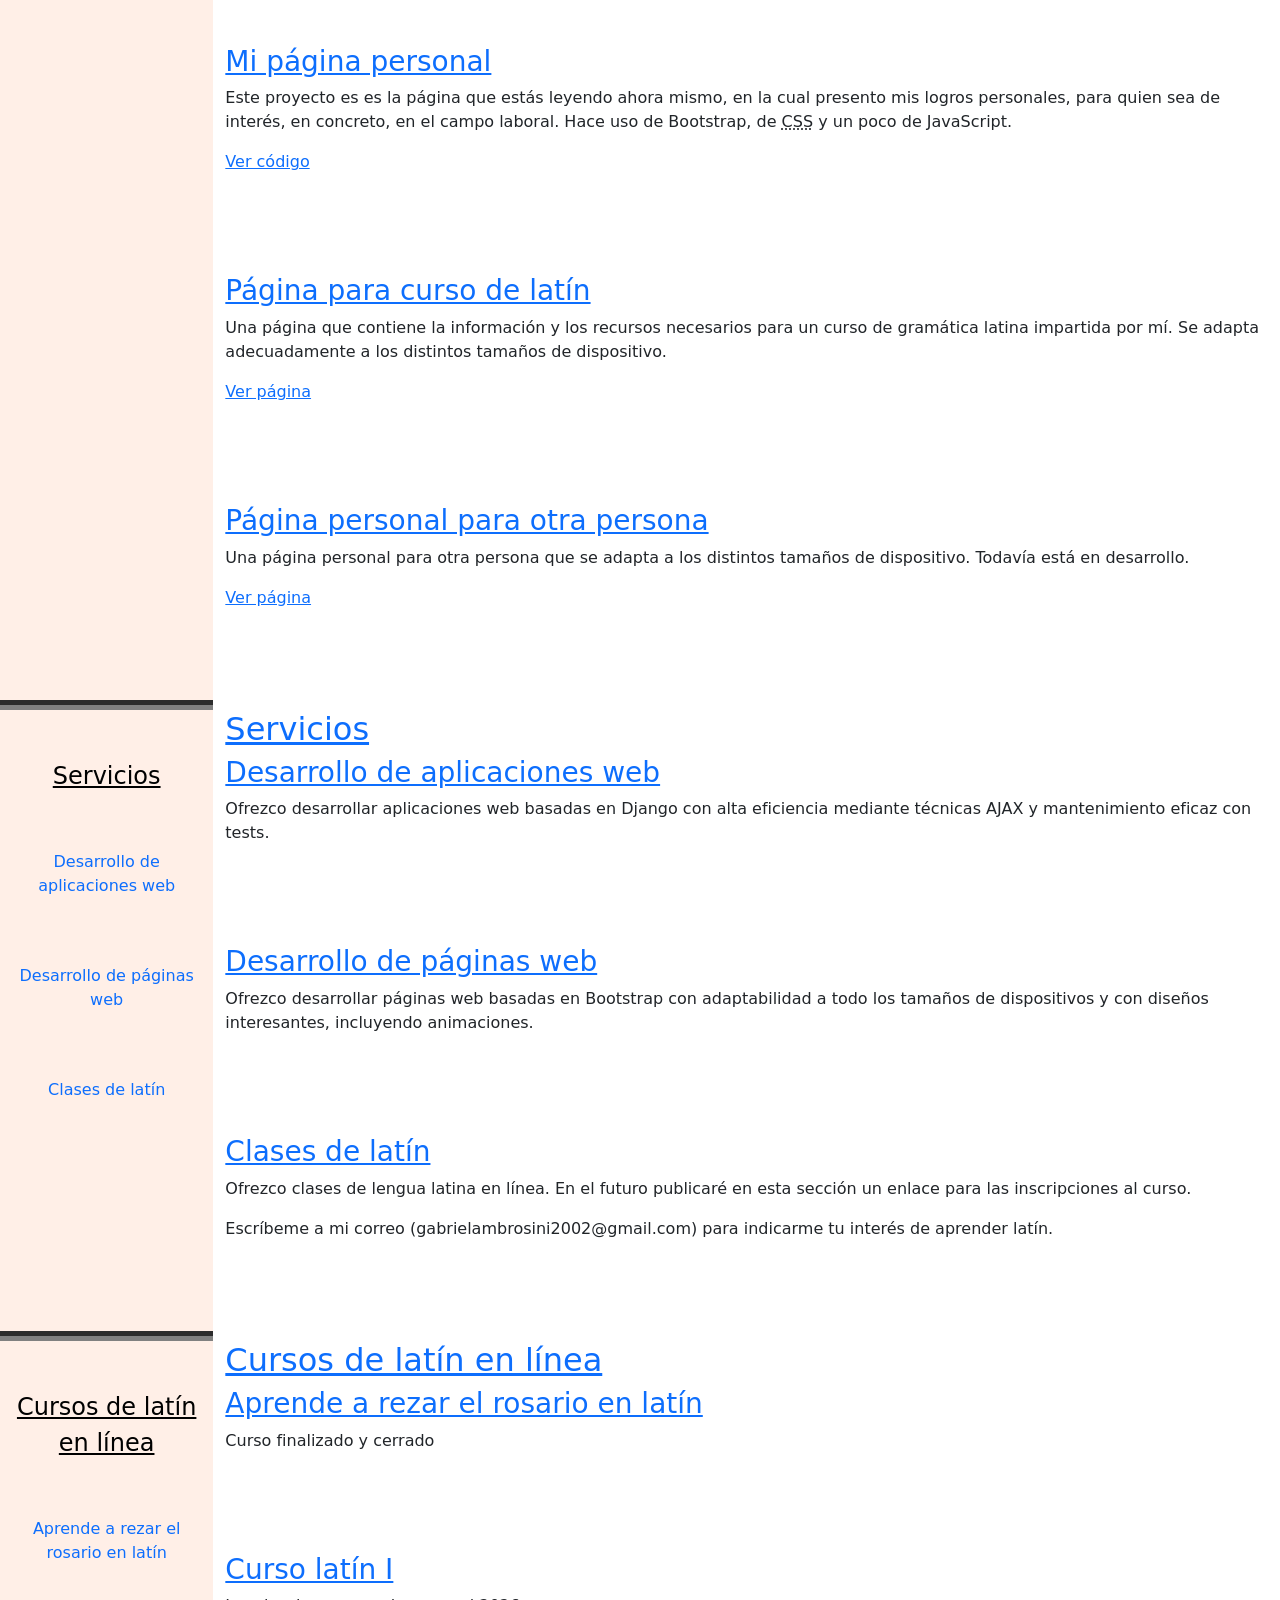
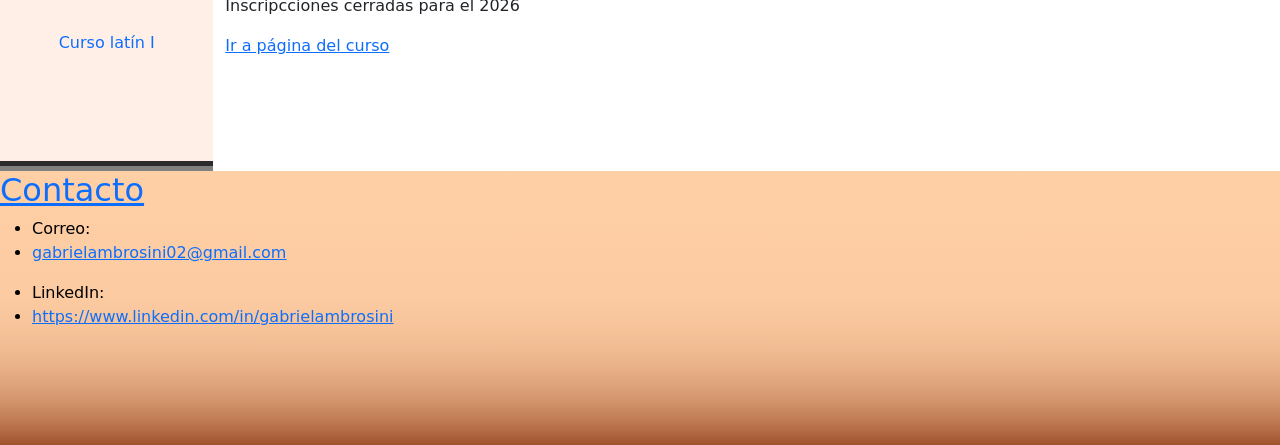
==== commit 5d5a5341: "Applied new layout to the rest of the HTML navs." ====
--- a/index.html
+++ b/index.html
@@ -104,8 +104,8 @@
     <section id="acerca-de" class="row" data-bs-spy="scroll" data-bs-target="#acerca-de-nav">
 
       <nav id="acerca-de-nav" class="d-none d-md-block col-md-3 col-lg-2 tertiary-local">
-        <div class="sticky-md-top py-5 text-center sidebar-scroll">
-          <a class="fs-5 text-body-emphasis" href="#acerca-de">Acerca de mí</a>
+        <div class="sticky-md-top sidebar-scroll py-5 text-center">
+          <a class="fs-4 text-body-emphasis" href="#acerca-de">Acerca de mí</a>
           <ul class="nav nav-fill nav-underline flex-column row-gap-5 mt-5 pb-5">
             <li class="nav-item"><a class="nav-link" href="#acerca-de-introduccion">Introducción</a></li>
             <li class="nav-item"><a class="nav-link" href="#acerca-de-educacion">Educación</a></li>
@@ -373,144 +373,165 @@
       </div>
     </section>
 
-    <section id="portafolio" data-bs-spy="scroll" data-bs-target="#portafolio-header">
-
-      <header id="portafolio-header">
-        <h2><a href="#portafolio">Portafolio de programador</a></h2>
-        <nav>
-          <ul>
-            <li><a href="#portafolio-sep"><abbr title="Stakeholder Engagement Platform">SEP</abbr></a></li>
-            <li><a href="#portafolio-ambrosini-ballet">Ambrosini Ballet</a></li>
-            <li><a href="#portafolio-speller">Speller</a></li>
-            <li><a href="#portafolio-mdn">Contribución a <abbr title="Mozilla Developer Network">MDN</abbr></a></li>
-            <li><a href="#portafolio-esta-pagina">Mi página</a></li>
-            <li><a href="#portafolio-pagina-latin">Página de curso</a></li>
-            <li><a href="#portafolio-pagina-ana-isabel">Página personal</a></li>
+    <section id="portafolio" class="row" data-bs-spy="scroll" data-bs-target="#portafolio-nav">
+
+      <nav id="portafolio-nav" class="d-none d-md-block col-md-3 col-lg-2 tertiary-local">
+        <div class="sticky-md-top sidebar-scroll py-5 text-center">
+          <a class="fs-4 text-body-emphasis" href="#portafolio">Portafolio de programador</a>
+          <ul class="nav nav-fill nav-underline flex-column row-gap-5 mt-5 pb-5">
+            <li class="nav-item"><a class="nav-link" href="#portafolio-sep"><abbr title="Stakeholder Engagement Platform">SEP</abbr></a></li>
+            <li class="nav-item"><a class="nav-link" href="#portafolio-ambrosini-ballet">Ambrosini Ballet</a></li>
+            <li class="nav-item"><a class="nav-link" href="#portafolio-speller">Speller</a></li>
+            <li class="nav-item"><a class="nav-link" href="#portafolio-mdn">Contribución a <abbr title="Mozilla Developer Network">MDN</abbr></a></li>
+            <li class="nav-item"><a class="nav-link" href="#portafolio-esta-pagina">Mi página</a></li>
+            <li class="nav-item"><a class="nav-link" href="#portafolio-pagina-latin">Página de curso</a></li>
+            <li class="nav-item"><a class="nav-link" href="#portafolio-pagina-ana-isabel">Página personal</a></li>
           </ul>
-        </nav>
-      </header>
-
-      <article id="portafolio-sep">
+        </div>
+      </nav>
+
+      <div class="col-md">
+
         <header>
-          <h3><a href="#portafolio-sep">Stakeholder Engagement Platform</a></h3>
+          <h2><a href="#portafolio">Portafolio de programador</a></h2>
         </header>
-        <p>Este proyecto es una aplicación web que fortalece la comunicación y la toma de decisiones, mediante mecanismos de depuración de la información, que sirve para comunidades, asociaciones o negocios. Hace uso de en profundidad Django (Python), Bootstrap y JavaScript.</p>
-        <a href="https://github.com/gabriel-1607/SEP" target="_blank">Ver código</a>
-      </article>
-
-      <article id="portafolio-ambrosini-ballet">
+
+        <article id="portafolio-sep">
+          <header>
+            <h3><a href="#portafolio-sep">Stakeholder Engagement Platform</a></h3>
+          </header>
+          <p>Este proyecto es una aplicación web que fortalece la comunicación y la toma de decisiones, mediante mecanismos de depuración de la información, que sirve para comunidades, asociaciones o negocios. Hace uso de en profundidad Django (Python), Bootstrap y JavaScript.</p>
+          <a href="https://github.com/gabriel-1607/SEP" target="_blank">Ver código</a>
+        </article>
+
+        <article id="portafolio-ambrosini-ballet">
+          <header>
+            <h3><a href="#portafolio-ambrosini-ballet">Ambrosini Ballet</a></h3>
+          </header>
+          <p>Una aplicación web que permite la administración de las finanzas y de los alumnos de una academia de Ballet. Hace uso de Flask (Python) y Bootstrap.</p>
+          <a href="https://github.com/gabriel-1607/ambrosini-ballet" target="_blank">Ver código</a>
+        </article>
+
+        <article id="portafolio-speller">
+          <header>
+            <h3><a href="#portafolio-speller">Speller</a></h3>
+          </header>
+          <p>Un pequeño progama escrito en C que verifica la ortografía de palabras de acuerdo a un diccionario, mediante manejo de memoria de bajo nivel.</p>
+          <a href="https://cs50.harvard.edu/x/psets/5/speller/" target="_blank">Ver información</a>
+        </article>
+
+        <article id="portafolio-mdn">
+          <header>
+            <h3><a href="#portafolio-mdn">Contribución a MDN Web Docs</a></h3>
+          </header>
+          <p>He contribuido a la documentación de <a href="https://developer.mozilla.org/en-US/docs/Web" target="_blank">MDN</a> corrigiendo un pequeño error en un ejemplo de código cuyo resultado no era el esperado.</p>
+          <a href="https://github.com/mdn/content/pull/42890" target="_blank">Ver código</a>
+        </article>
+
+        <article id="portafolio-esta-pagina">
+          <header>
+            <h3><a href="#portafolio-esta-pagina">Mi página personal</a></h3>
+          </header>
+          <p>Este proyecto es es la página que estás leyendo ahora mismo, en la cual presento mis logros personales, para quien sea de interés, en concreto, en el campo laboral. Hace uso de Bootstrap, de <abbr title="Cascading style sheets">CSS</abbr> y un poco de JavaScript.</p>
+          <a href="https://github.com/gabriel-1607/gabriel-1607.github.io" target="_blank">Ver código</a>
+        </article>
+
+        <article id="portafolio-pagina-latin">
+          <header>
+            <h3><a href="#portafolio-pagina-latin">Página para curso de latín</a></h3>
+          </header>
+          <p>Una página que contiene la información y los recursos necesarios para un curso de gramática latina impartida por mí. Se adapta adecuadamente a los distintos tamaños de dispositivo.</p>
+          <a href="https://gabriel-1607.github.io/latin/" target="_blank">Ver página</a>
+        </article>
+
+        <article id="portafolio-pagina-ana-isabel">
+          <header>
+            <h3><a href="#portafolio-pagina-ana-isabel">Página personal para otra persona</a></h3>
+          </header>
+          <p>Una página personal para otra persona que se adapta a los distintos tamaños de dispositivo. Todavía está en desarrollo.</p>
+          <a href="https://anaisabelreyes02.github.io/" target="_blank">Ver página</a>
+        </article>
+      </div>
+
+    </section>
+
+    <section id="servicios" class="row" data-bs-spy="scroll" data-bs-target="#servicios-nav">
+
+      <nav id="servicios-nav" class="d-none d-md-block col-md-3 col-lg-2 tertiary-local">
+        <div class="sticky-md-top sidebar-scroll py-5 text-center">
+          <a class="fs-4 text-body-emphasis" href="#servicios">Servicios</a>
+          <ul class="nav nav-fill nav-underline flex-column row-gap-5 mt-5 pb-5">
+            <li class="nav-item"><a class="nav-link" href="#servicios-aplicaciones-web">Desarrollo de aplicaciones web</a></li>
+            <li class="nav-item"><a class="nav-link" href="#servicios-paginas-web">Desarrollo de páginas web</a></li>
+            <li class="nav-item"><a class="nav-link" href="#servicios-clases-latin">Clases de latín</a></li>
+          </ul>
+        </div>
+      </nav>
+
+      <div class="col-md">
+
         <header>
-          <h3><a href="#portafolio-ambrosini-ballet">Ambrosini Ballet</a></h3>
+          <h2><a href="#servicios">Servicios</a></h2>
         </header>
-        <p>Una aplicación web que permite la administración de las finanzas y de los alumnos de una academia de Ballet. Hace uso de Flask (Python) y Bootstrap.</p>
-        <a href="https://github.com/gabriel-1607/ambrosini-ballet" target="_blank">Ver código</a>
-      </article>
-
-      <article id="portafolio-speller">
+
+        <article id="servicios-aplicaciones-web">
+          <header>
+            <h3><a href="#servicios-aplicaciones-web">Desarrollo de aplicaciones web</a></h3>
+          </header>
+          <p>Ofrezco desarrollar aplicaciones web basadas en Django con alta eficiencia mediante técnicas AJAX y mantenimiento eficaz con tests.</p>
+        </article>
+
+        <article id="servicios-paginas-web">
+          <header>
+            <h3><a href="#servicios-paginas-web">Desarrollo de páginas web</a></h3>
+          </header>
+          <p>Ofrezco desarrollar páginas web basadas en Bootstrap con adaptabilidad a todo los tamaños de dispositivos y con diseños interesantes, incluyendo animaciones.</p>
+        </article>
+
+        <article id="servicios-clases-latin">
+          <header>
+            <h3><a href="#servicios-clases-latin">Clases de latín</a></h3>
+          </header>
+          <p>Ofrezco clases de lengua latina en línea. En el futuro publicaré en esta sección un enlace para las inscripciones al curso.</p>
+          <p>Escríbeme a mi correo (gabrielambrosini2002@gmail.com) para indicarme tu interés de aprender latín.</p>
+        </article>
+      </div>
+
+    </section>
+
+    <section id="cursos-latin" class="row" data-bs-spy="scroll" data-bs-target="#cursos-latin-nav">
+
+      <nav id="cursos-latin-nav" class="d-none d-md-block col-md-3 col-lg-2 tertiary-local">
+        <div class="sticky-md-top sidebar-scroll py-5 text-center">
+          <a class="fs-4 text-body-emphasis" href="#cursos-latin">Cursos de latín en línea</a>
+          <ul class="nav nav-fill nav-underline flex-column row-gap-5 mt-5 pb-5">
+            <li class="nav-item"><a class="nav-link" href="#cursos-latin-aprende-rosario">Aprende a rezar el rosario en latín</a></li>
+            <li class="nav-item"><a class="nav-link" href="#cursos-latin-latin-1">Curso latín I</a></li>
+          </ul>
+        </div>
+      </nav>
+
+      <div class="col-md">
+
         <header>
-          <h3><a href="#portafolio-speller">Speller</a></h3>
+          <h2><a href="#cursos-latin">Cursos de latín en línea</a></h2>
         </header>
-        <p>Un pequeño progama escrito en C que verifica la ortografía de palabras de acuerdo a un diccionario, mediante manejo de memoria de bajo nivel.</p>
-        <a href="https://cs50.harvard.edu/x/psets/5/speller/" target="_blank">Ver información</a>
-      </article>
-
-      <article id="portafolio-mdn">
-        <header>
-          <h3><a href="#portafolio-mdn">Contribución a MDN Web Docs</a></h3>
-        </header>
-        <p>He contribuido a la documentación de <a href="https://developer.mozilla.org/en-US/docs/Web" target="_blank">MDN</a> corrigiendo un pequeño error en un ejemplo de código cuyo resultado no era el esperado.</p>
-        <a href="https://github.com/mdn/content/pull/42890" target="_blank">Ver código</a>
-      </article>
-
-      <article id="portafolio-esta-pagina">
-        <header>
-          <h3><a href="#portafolio-esta-pagina">Mi página personal</a></h3>
-        </header>
-        <p>Este proyecto es es la página que estás leyendo ahora mismo, en la cual presento mis logros personales, para quien sea de interés, en concreto, en el campo laboral. Hace uso de Bootstrap, de <abbr title="Cascading style sheets">CSS</abbr> y un poco de JavaScript.</p>
-        <a href="https://github.com/gabriel-1607/gabriel-1607.github.io" target="_blank">Ver código</a>
-      </article>
-
-      <article id="portafolio-pagina-latin">
-        <header>
-          <h3><a href="#portafolio-pagina-latin">Página para curso de latín</a></h3>
-        </header>
-        <p>Una página que contiene la información y los recursos necesarios para un curso de gramática latina impartida por mí. Se adapta adecuadamente a los distintos tamaños de dispositivo.</p>
-        <a href="https://gabriel-1607.github.io/latin/" target="_blank">Ver página</a>
-      </article>
-
-      <article id="portafolio-pagina-ana-isabel">
-        <header>
-          <h3><a href="#portafolio-pagina-ana-isabel">Página personal para otra persona</a></h3>
-        </header>
-        <p>Una página personal para otra persona que se adapta a los distintos tamaños de dispositivo. Todavía está en desarrollo.</p>
-        <a href="https://anaisabelreyes02.github.io/" target="_blank">Ver página</a>
-      </article>
-
-    </section>
-
-    <section id="servicios" data-bs-spy="scroll" data-bs-target="#servicios-header">
-
-      <header id="servicios-header">
-        <h2><a href="#servicios">Servicios</a></h2>
-        <nav>
-          <ul>
-            <li><a href="#servicios-aplicaciones-web">Desarrollo de aplicaciones web</a></li>
-            <li><a href="#servicios-paginas-web">Desarrollo de páginas web</a></li>
-            <li><a href="#servicios-clases-latin">Clases de latín</a></li>
-          </ul>
-        </nav>
-      </header>
-
-      <article id="servicios-aplicaciones-web">
-        <header>
-          <h3><a href="#servicios-aplicaciones-web">Desarrollo de aplicaciones web</a></h3>
-        </header>
-        <p>Ofrezco desarrollar aplicaciones web basadas en Django con alta eficiencia mediante técnicas AJAX y mantenimiento eficaz con tests.</p>
-      </article>
-
-      <article id="servicios-paginas-web">
-        <header>
-          <h3><a href="#servicios-paginas-web">Desarrollo de páginas web</a></h3>
-        </header>
-        <p>Ofrezco desarrollar páginas web basadas en Bootstrap con adaptabilidad a todo los tamaños de dispositivos y con diseños interesantes, incluyendo animaciones.</p>
-      </article>
-
-      <article id="servicios-clases-latin">
-        <header>
-          <h3><a href="#servicios-clases-latin">Clases de latín</a></h3>
-        </header>
-        <p>Ofrezco clases de lengua latina en línea. En el futuro publicaré en esta sección un enlace para las inscripciones al curso.</p>
-        <p>Escríbeme a mi correo (gabrielambrosini2002@gmail.com) para indicarme tu interés de aprender latín.</p>
-      </article>
-
-    </section>
-
-    <section id="cursos-latin" data-bs-spy="scroll" data-bs-target="#cursos-latin-header">
-
-      <header id="cursos-latin-header">
-        <h2><a href="#cursos-latin">Cursos de latín en línea</a></h2>
-        <nav>
-          <ul>
-            <li><a href="#cursos-latin-aprende-rosario">Aprende a rezar el rosario en latín</a></li>
-            <li><a href="#cursos-latin-latin-1">Curso latín I</a></li>
-          </ul>
-        </nav>
-      </header>
-
-      <article id="cursos-latin-aprende-rosario">
-        <header>
-          <h3><a href="#cursos-latin-aprende-rosario">Aprende a rezar el rosario en latín</a></h3>
-        </header>
-        <p>Curso finalizado y cerrado</p>
-      </article>
-
-      <article id="cursos-latin-latin-1">
-        <header>
-          <h3><a href="#cursos-latin-latin-1">Curso latín I</a></h3>
-        </header>
-        <p>Inscripcciones cerradas para el 2026</p>
-        <a href="https://gabriel-1607.github.io/latin/">Ir a página del curso</a>
-      </article>
+
+        <article id="cursos-latin-aprende-rosario">
+          <header>
+            <h3><a href="#cursos-latin-aprende-rosario">Aprende a rezar el rosario en latín</a></h3>
+          </header>
+          <p>Curso finalizado y cerrado</p>
+        </article>
+
+        <article id="cursos-latin-latin-1">
+          <header>
+            <h3><a href="#cursos-latin-latin-1">Curso latín I</a></h3>
+          </header>
+          <p>Inscripcciones cerradas para el 2026</p>
+          <a href="https://gabriel-1607.github.io/latin/">Ir a página del curso</a>
+        </article>
+      </div>
 
     </section>
 
--- a/assets/css/styles.css
+++ b/assets/css/styles.css
@@ -9,5 +9,18 @@
 }
 
 .tertiary-local {
+    color: black;
     background-color: rgb(255, 239, 231);
-}+}
+
+body > footer {
+    color: black;
+    background-image: linear-gradient(to bottom, rgb(255, 207, 165), 85%, sienna);
+    padding-bottom: 100px;
+}
+
+/* temaporary: erase */
+section > nav {
+    border-bottom: 10px groove gray;
+}
+/* temaporary: erase */
--- a/assets/css/layout.css
+++ b/assets/css/layout.css
@@ -25,4 +25,10 @@
     max-height: 100vh;
     overflow-y: auto;
   }
-}+}
+
+/* temaporary: erase */
+main > section article {
+    margin-bottom: 100px;
+}
+/* temaporary: erase */
